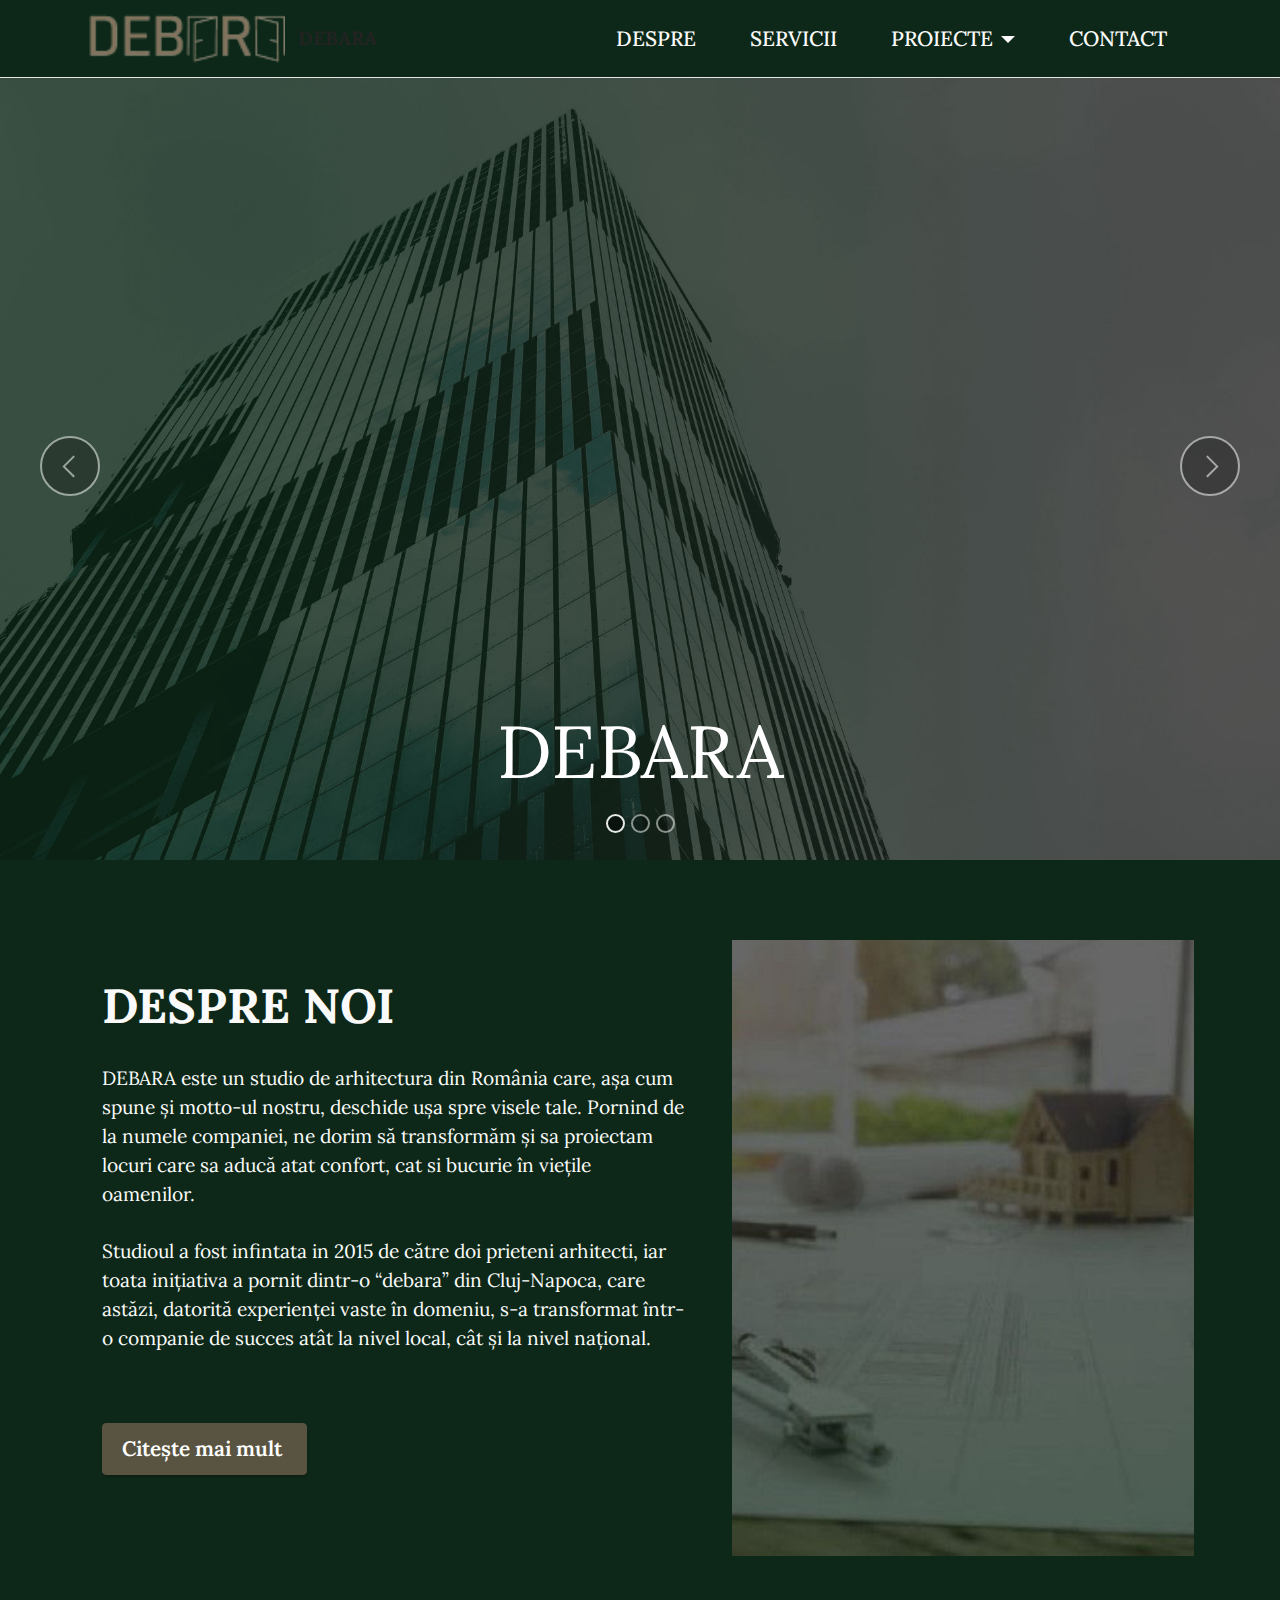
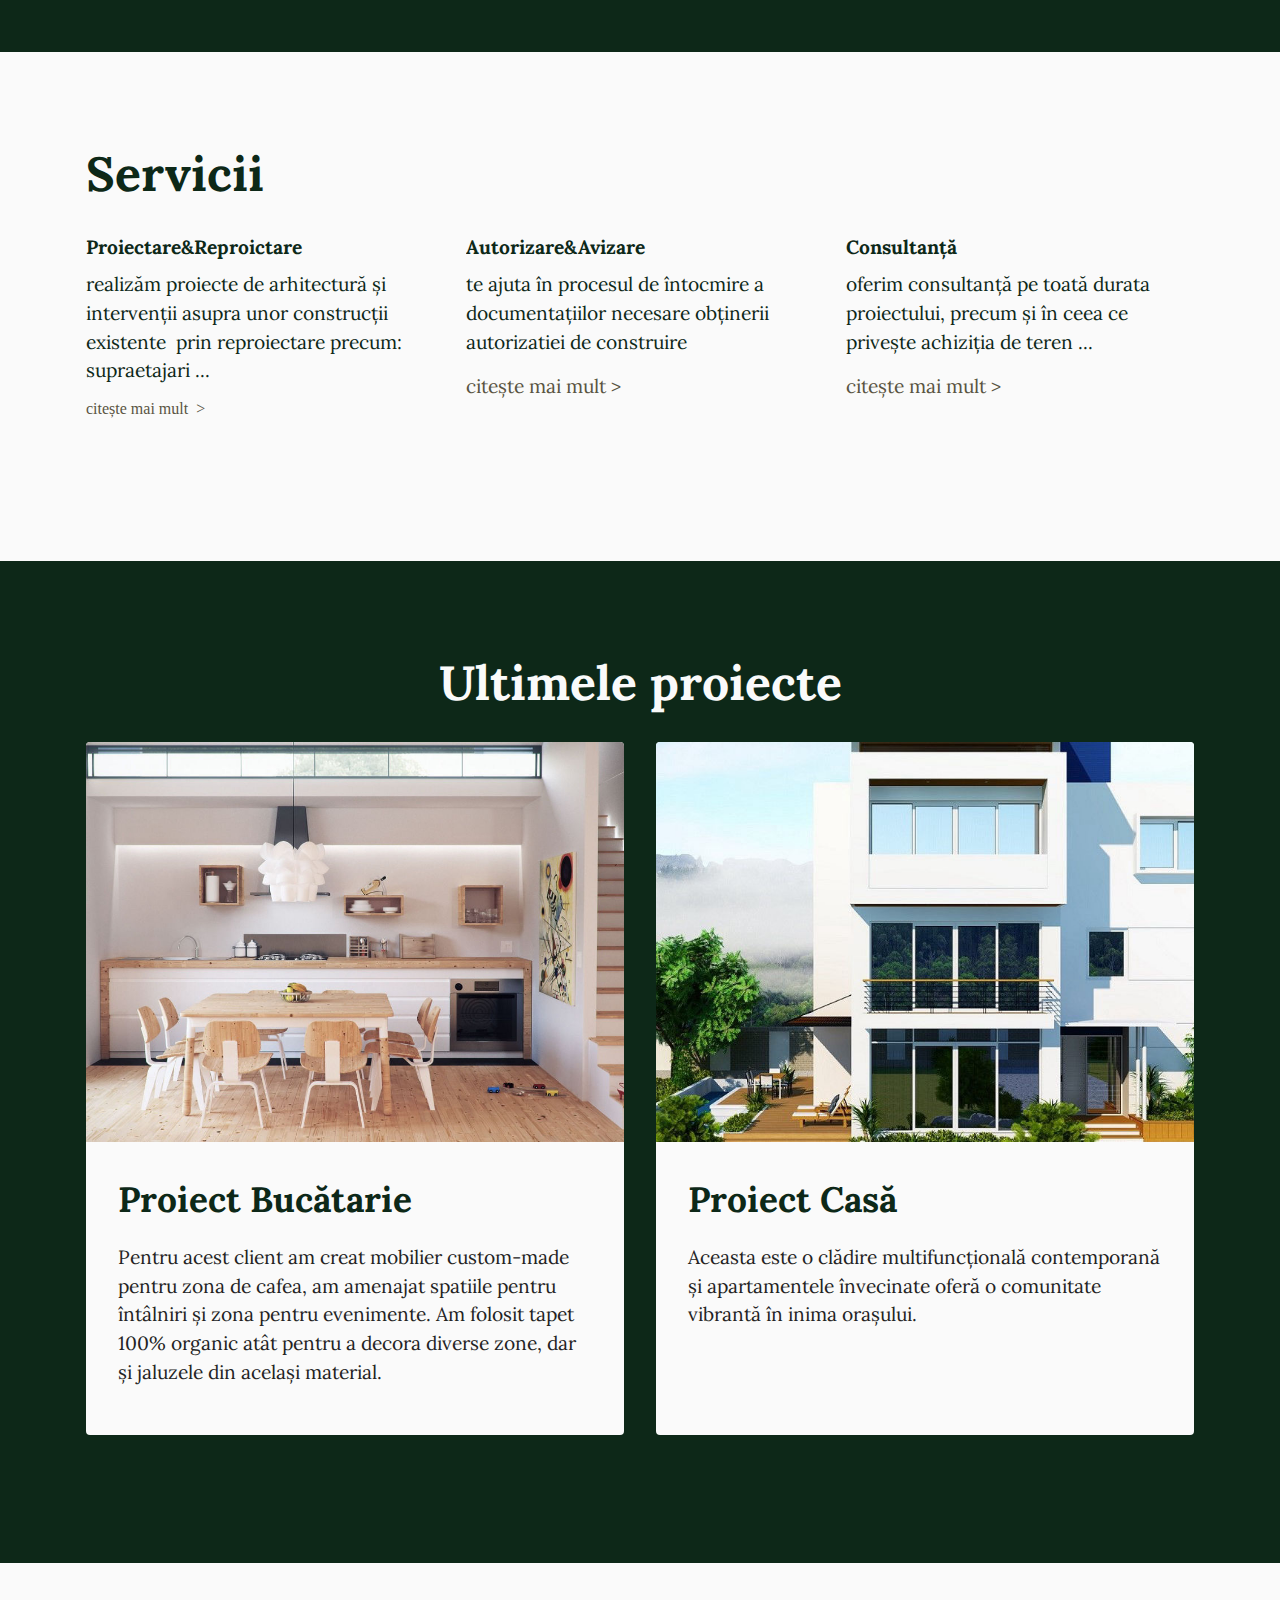
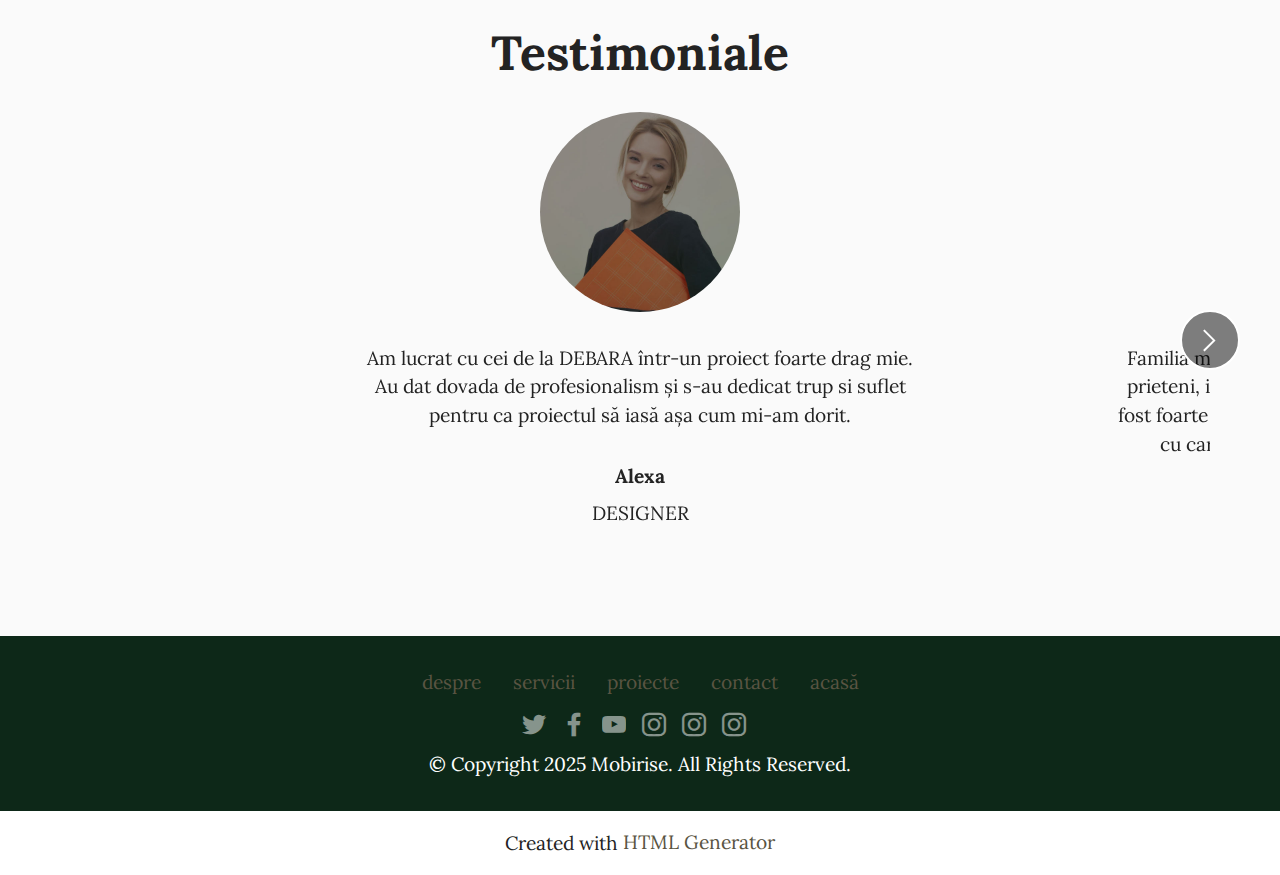
==== index.html @ 0c1c649a "first commit" ====
<!DOCTYPE html>
<html  >
<head>
  <!-- Site made with Mobirise Website Builder v5.7.4, https://mobirise.com -->
  <meta charset="UTF-8">
  <meta http-equiv="X-UA-Compatible" content="IE=edge">
  <meta name="generator" content="Mobirise v5.7.4, mobirise.com">
  <meta name="viewport" content="width=device-width, initial-scale=1, minimum-scale=1">
  <link rel="shortcut icon" href="assets/images/logodebaram-121x37.png" type="image/x-icon">
  <meta name="description" content="">
  
  
  <title>Home</title>
  <link rel="stylesheet" href="assets/web/assets/mobirise-icons2/mobirise2.css">
  <link rel="stylesheet" href="assets/bootstrap/css/bootstrap.min.css">
  <link rel="stylesheet" href="assets/bootstrap/css/bootstrap-grid.min.css">
  <link rel="stylesheet" href="assets/bootstrap/css/bootstrap-reboot.min.css">
  <link rel="stylesheet" href="assets/dropdown/css/style.css">
  <link rel="stylesheet" href="assets/socicon/css/styles.css">
  <link rel="stylesheet" href="assets/theme/css/style.css">
  <link rel="preload" href="https://fonts.googleapis.com/css?family=Lora:400,500,600,700,400i,500i,600i,700i&display=swap" as="style" onload="this.onload=null;this.rel='stylesheet'">
  <noscript><link rel="stylesheet" href="https://fonts.googleapis.com/css?family=Lora:400,500,600,700,400i,500i,600i,700i&display=swap"></noscript>
  <link rel="preload" as="style" href="assets/mobirise/css/mbr-additional.css"><link rel="stylesheet" href="assets/mobirise/css/mbr-additional.css" type="text/css">

  
  
  
</head>
<body>
  
  <section data-bs-version="5.1" class="menu cid-s48OLK6784" once="menu" id="menu1-h">
    
    <nav class="navbar navbar-dropdown navbar-fixed-top navbar-expand-lg">
        <div class="container">
            <div class="navbar-brand">
                <span class="navbar-logo">
                    <a href="index.html">
                        <img src="assets/images/logodebaram-121x37.png" alt="logo maro" style="height: 3.8rem;">
                    </a>
                </span>
                <span class="navbar-caption-wrap"><a class="navbar-caption text-black display-7" href="https://mobiri.se">DEBARA</a></span>
            </div>
            <button class="navbar-toggler" type="button" data-toggle="collapse" data-bs-toggle="collapse" data-target="#navbarSupportedContent" data-bs-target="#navbarSupportedContent" aria-controls="navbarNavAltMarkup" aria-expanded="false" aria-label="Toggle navigation">
                <div class="hamburger">
                    <span></span>
                    <span></span>
                    <span></span>
                    <span></span>
                </div>
            </button>
            <div class="collapse navbar-collapse" id="navbarSupportedContent">
                <ul class="navbar-nav nav-dropdown nav-right" data-app-modern-menu="true"><li class="nav-item"><a class="nav-link link text-white display-4" href="page1.html">DESPRE</a></li>
                    <li class="nav-item"><a class="nav-link link text-white display-4" href="page2.html">SERVICII</a></li><li class="nav-item dropdown"><a class="nav-link link text-white dropdown-toggle display-4" href="page3.html" data-toggle="dropdown-submenu" data-bs-toggle="dropdown" data-bs-auto-close="outside" aria-expanded="false">PROIECTE</a><div class="dropdown-menu" aria-labelledby="dropdown-359"><a class="text-white dropdown-item text-primary display-4" href="page3.html#gallery2-1y">Proiecte Bucătarie&nbsp;</a><a class="text-white dropdown-item text-primary display-4" href="page3.html#gallery2-1z">Proiectare Living</a><a class="text-white dropdown-item text-primary display-4" href="page3.html#gallery2-22">Proiectare Casa</a><a class="text-white dropdown-item text-primary display-4" href="page3.html#gallery2-21">Proiectare Baie</a></div></li><li class="nav-item"><a class="nav-link link text-white display-4" href="page4.html">CONTACT</a></li></ul>
                
                
            </div>
        </div>
    </nav>

</section>

<section data-bs-version="5.1" class="slider1 cid-tst2BlV8Q4" id="slider1-u">
    
    <div class="carousel slide" id="tsyUJth15s" data-interval="5000" data-bs-interval="5000">
        <ol class="carousel-indicators">
            <li data-slide-to="0" data-bs-slide-to="0" class="active" data-target="#tsyUJth15s" data-bs-target="#tsyUJth15s"></li><li data-slide-to="1" data-bs-slide-to="1" class="" data-target="#tsyUJth15s" data-bs-target="#tsyUJth15s"></li><li data-slide-to="2" data-bs-slide-to="2" class="" data-target="#tsyUJth15s" data-bs-target="#tsyUJth15s"></li>
            
            
        </ol>
        <div class="carousel-inner">
            
            <div class="carousel-item slider-image item active">
                <div class="item-wrapper">
                    <img class="d-block w-100" src="assets/images/poza1descarcata-1900x1267.jpg" alt="imagine cladire inalta" data-slide-to="0" data-bs-slide-to="0">
                    
                    <div class="carousel-caption">
                        
                        <h1 class="mbr-section-text mbr-fonts-style display-1">DEBARA</h1>
                    </div>
                </div>
            </div><div class="carousel-item slider-image item">
                <div class="item-wrapper">
                    <img class="d-block w-100" src="assets/images/poza2descarcata-1500x1000.jpg" alt="imagine cu partea de sus dintr-o cladire" data-slide-to="1" data-bs-slide-to="1">
                    
                    <div class="carousel-caption">
                        
                        <p class="mbr-section-text mbr-fonts-style display-7">creativitate</p>
                    </div>
                </div>
            </div>
            <div class="carousel-item slider-image item">
                <div class="item-wrapper">
                    <img class="d-block w-100" src="assets/images/carusel5-1900x1122.jpg" alt="persoana care lucreaza pe tableta cu pe o masa unde este si un calculator si un laptop" data-slide-to="2" data-bs-slide-to="2">
                    
                    <div class="carousel-caption">
                        
                        <p class="mbr-section-text mbr-fonts-style display-7">dedicare</p>
                    </div>
                </div>
            </div>
        </div>
        <a class="carousel-control carousel-control-prev" role="button" data-slide="prev" data-bs-slide="prev" href="#tsyUJth15s">
            <span class="mobi-mbri mobi-mbri-arrow-prev" aria-hidden="true"></span>
            <span class="sr-only visually-hidden">Previous</span>
        </a>
        <a class="carousel-control carousel-control-next" role="button" data-slide="next" data-bs-slide="next" href="#tsyUJth15s">
            <span class="mobi-mbri mobi-mbri-arrow-next" aria-hidden="true"></span>
            <span class="sr-only visually-hidden">Next</span>
        </a>
    </div>
</section>

<section data-bs-version="5.1" class="features11 cid-tst6FMh2PU" id="features12-v">

    

    
    
    <div class="container">
        <div class="m-0 row align-items-center">
            <div class="col-12 col-lg">
                <div class="card-wrapper">
                    <div class="card-box">
                        <h2 class="card-title mbr-fonts-style mb-4 display-2"><strong>DESPRE NOI</strong></h2>
                        <p class="mbr-text mbr-fonts-style mb-4 display-7">
                            DEBARA este un studio de arhitectura din România care, așa cum spune și motto-ul nostru, deschide ușa spre visele tale. Pornind de la numele companiei, ne dorim să transformăm și sa proiectam locuri care sa aducă atat confort, cat si bucurie în viețile oamenilor.<br><br>Studioul a fost infintata in 2015 de către doi prieteni arhitecti, iar toata inițiativa a pornit dintr-o “debara” din Cluj-Napoca, care astăzi, datorită experienței vaste în domeniu, s-a transformat într-o companie de succes atât la nivel local, cât și la nivel național.<br></p>
                        <div class="mbr-text mbr-fonts-style counter-container display-7">
                            <div><br></div>
                        </div>
                        <div class="mbr-section-btn mb-4"><a class="btn btn-primary display-4" href="page1.html">Citește mai mult&nbsp;</a></div>
                    </div>
                </div>
            </div>
            <div class="p-0 col-12 col-lg-5 md-pb">
                <div class="image-wrapper">
                    <img src="assets/images/foto1-349x466.jpg" alt="poza cuprinde spațiul de lucru al unui arhitect fiind prezente                 planșe de lucru atât desfacute ce umplu poza, cât si mavheta unei case, un compas și ustensile de desenat">
                </div>
            </div>
        </div>
    </div>
</section>

<section data-bs-version="5.1" class="features17 cid-tstbGt0lHr" id="features18-12">

    

    
    
    <div class="container">
        <div class="mbr-section-head">
            <div class="col-12">
                <h2 class="mbr-section-title mbr-fonts-style align-center mb-0 display-2"><strong>Servicii</strong></h2>
                
            </div>
        </div>
        <div class="row mt-4">
            <div class="col-12 col-md-6 col-lg-4">
                <div class="card-wrapper mb-4">
                    <div class="card-box align-left">
                        <h3 class="card-title mbr-fonts-style align-left display-7">
                            <strong>Proiectare&amp;Reproictare</strong>
                        </h3>
                        <p class="mbr-text mbr-fonts-style mb-3 display-7">
                            realizăm proiecte de arhitectură și intervenții asupra unor construcții existente&nbsp; prin reproiectare precum: supraetajari ...<br></p><div class="link-wrap">
                                <p class="link mbr-fonts-style align-left display-7"><p><a href="page2.html" class="text-primary"></a><a href="page2.html" class="text-primary">citește mai mult&nbsp;&nbsp;&gt;</a>
                                </p></p>
                            </div>
                    </div>
                </div>
            </div>
            <div class="col-12 col-md-6 col-lg-4">
                <div class="card-wrapper mb-4">
                    <div class="card-box align-left">
                        <h3 class="card-title mbr-fonts-style align-left display-7">
                            <strong>Autorizare&amp;Avizare</strong>
                        </h3>
                        <p class="mbr-text mbr-fonts-style mb-3 display-7">
                            te ajuta în procesul de întocmire a documentațiilor necesare obținerii autorizatiei de construire
                            </p><div class="link-wrap">
                                <p class="link mbr-fonts-style align-left display-7"><a href="page2.html" class="text-primary">citește mai mult  &gt;</a></p>
                            </div>
                    </div>
                </div>
            </div>
            <div class="col-12 col-md-6 col-lg-4">
                <div class="card-wrapper mb-4">
                    <div class="card-box align-left">
                        <h3 class="card-title mbr-fonts-style align-left display-7">
                            <strong>Consultanță</strong></h3>
                        <p class="mbr-text mbr-fonts-style mb-3 display-7">
                            oferim consultanță pe toată durata proiectului, precum și în ceea ce privește achiziția de teren ...</p><div class="link-wrap">
                                <p class="link mbr-fonts-style align-left display-7"><a href="page2.html" class="text-primary">citește mai mult  &gt;</a></p>
                            </div>
                    </div>
                </div>
            </div>
            
        </div>
    </div>
</section>

<section data-bs-version="5.1" class="content1 cid-tsthWBVLky" id="content1-17">
    
    
    <div class="container">
        <div class="mbr-section-head">
            <h2 class="mbr-section-title mbr-fonts-style align-center mb-0 display-2"><strong>Ultimele proiecte</strong></h2>
            
        </div>
        <div class="row mt-4">
            <div class="item features-image сol-12 col-md-6 col-lg-6 active">
                <div class="item-wrapper">
                    <div class="item-img">
                        <img src="assets/images/proiect2-1256x707.jpg" alt="bucatarie moderna" title="" data-slide-to="0" data-bs-slide-to="0">
                    </div>
                    <div class="item-content">
                        <p class="item-title mbr-fonts-style display-5"><strong>Proiect Bucătarie</strong></p>
                        
                        <p class="mbr-text mbr-fonts-style mt-3 display-7">Pentru acest client am creat mobilier custom-made pentru zona de cafea, am amenajat spatiile pentru întâlniri și zona pentru evenimente. Am folosit tapet 100% organic atât pentru a decora diverse zone, dar și jaluzele din același material.<br></p>
                    </div>
                    
                </div>
            </div><div class="item features-image сol-12 col-md-6 col-lg-6">
                <div class="item-wrapper">
                    <div class="item-img">
                        <img src="assets/images/proiect3-960x539.jpg" alt="proiect mansarda spatioasa" title="" data-slide-to="1" data-bs-slide-to="1">
                    </div>
                    <div class="item-content">
                        <p class="item-title mbr-fonts-style display-5"><strong>Proiect Casă</strong></p>
                        
                        <p class="mbr-text mbr-fonts-style mt-3 display-7">Aceasta este o clădire multifuncțională contemporană și apartamentele învecinate oferă o comunitate vibrantă în inima orașului.<br></p>
                    </div>
                    
                </div>
            </div>
            


        </div>
    </div>
</section>

<section data-bs-version="5.1" class="people5 mbr-embla cid-tstnCv6sHT" id="people5-1d">

    

    
    

    <div class="position-relative text-center">
        <h2 class="mb-4 mbr-fonts-style display-2"><strong>Testimoniale</strong></h2>

        <div class="embla" data-skip-snaps="true" data-align="center" data-auto-play-interval="4" data-draggable="true">
            <div class="embla__viewport container">
                <div class="embla__container">
                    
                    
                    <div class="embla__slide slider-image item active" style="margin-left: 6rem; margin-right: 6rem;">
                        <div class="user">
                            <div class="user_image">
                                <div class="item-wrapper position-relative">
                                    <img src="assets/images/who4-600x800.jpg" alt="femeie blonda intr-o bluza neagra care tine un dosar in mana" data-slide-to="1" data-bs-slide-to="1">
                                </div>
                            </div>
                            <div class="user_text mb-4">
                                <p class="mbr-fonts-style display-7">Am lucrat cu cei de la DEBARA într-un proiect foarte drag mie.<br>Au dat dovada de profesionalism și s-au dedicat trup si suflet pentru ca proiectul să iasă așa cum mi-am dorit.</p>
                            </div>
                            <div class="user_name mbr-fonts-style mb-2 display-7">
                                <strong>Alexa</strong>
                            </div>
                            <div class="user_desk mbr-fonts-style display-7">
                                DESIGNER
                            </div>
                        </div>
                    </div><div class="embla__slide slider-image item" style="margin-left: 6rem; margin-right: 6rem;">
                        <div class="user">
                            <div class="user_image">
                                <div class="item-wrapper position-relative">
                                    <img src="assets/images/who2-600x800.jpg" alt="femeie satena cu camasa mov si dosar in mana" data-slide-to="2" data-bs-slide-to="2">
                                </div>
                            </div>
                            <div class="user_text mb-4">
                                <p class="mbr-fonts-style display-7">Familia mea a apelat la cei de la DEBARA la recomandarea unor prieteni, iar acum noi dorim să-i recomandam mai departe. Am fost foarte mulțumiți de serviciile oferite și de soluțiile ingenioase cu care au venit ca raspuns pentru necesitatile noastre.</p>
                            </div>
                            <div class="user_name mbr-fonts-style mb-2 display-7">
                                <strong>Linda</strong>
                            </div>
                            <div class="user_desk mbr-fonts-style display-7">
                                DEVELOPER
                            </div>
                        </div>
                    </div><div class="embla__slide slider-image item" style="margin-left: 6rem; margin-right: 6rem;">
                        <div class="user">
                            <div class="user_image">
                                <div class="item-wrapper position-relative">
                                    <img src="assets/images/who3-600x800.jpg" alt="barbat cu par cret si geaca maro" data-slide-to="1" data-bs-slide-to="1">
                                </div>
                            </div>
                            <div class="user_text mb-4">
                                <p class="mbr-fonts-style display-7">Mi-am pus toată încrederea în cei de la DEBARA pentru amenajarea interioară a atelierului meu, iar la final am rămas surprins de ceea ce au reusit să realizeze.<br></p>
                            </div>
                            <div class="user_name mbr-fonts-style mb-2 display-7">
                                <strong>Herbert</strong>
                            </div>
                            <div class="user_desk mbr-fonts-style display-7">
                                ARTIST</div>
                        </div>
                    </div>
                </div>
            </div>
            <button class="embla__button embla__button--prev">
                <span class="mobi-mbri mobi-mbri-arrow-prev mbr-iconfont" aria-hidden="true"></span>
                <span class="sr-only visually-hidden visually-hidden">Previous</span>
            </button>
            <button class="embla__button embla__button--next">
                <span class="mobi-mbri mobi-mbri-arrow-next mbr-iconfont" aria-hidden="true"></span>
                <span class="sr-only visually-hidden visually-hidden">Next</span>
            </button>
        </div>
    </div>
</section>

<section data-bs-version="5.1" class="footer3 cid-tstk7pC85C" once="footers" id="footer3-18">

    

    

    <div class="container">
        <div class="media-container-row align-center mbr-white">
            <div class="row row-links">
                <ul class="foot-menu">
                    
                    
                    
                    
                    
                <li class="foot-menu-item mbr-fonts-style display-7"><a href="page1.html" class="text-primary">despre</a></li><li class="foot-menu-item mbr-fonts-style display-7"><a href="page2.html" class="text-primary">servicii</a></li><li class="foot-menu-item mbr-fonts-style display-7"><a href="page3.html" class="text-primary">proiecte</a></li><li class="foot-menu-item mbr-fonts-style display-7"><a href="page4.html" class="text-primary">contact</a></li><li class="foot-menu-item mbr-fonts-style display-7"><a href="index.html" class="text-primary">acasă</a></li></ul>
            </div>
            <div class="row social-row">
                <div class="social-list align-right pb-2">
                    
                    
                    
                    
                    
                    
                <div class="soc-item">
                        <a href="https://twitter.com/mobirise" target="_blank">
                            <span class="socicon-twitter socicon mbr-iconfont mbr-iconfont-social"></span>
                        </a>
                    </div><div class="soc-item">
                        <a href="https://www.facebook.com/pages/Mobirise/1616226671953247" target="_blank">
                            <span class="socicon-facebook socicon mbr-iconfont mbr-iconfont-social"></span>
                        </a>
                    </div><div class="soc-item">
                        <a href="https://www.youtube.com/c/mobirise" target="_blank">
                            <span class="socicon-youtube socicon mbr-iconfont mbr-iconfont-social"></span>
                        </a>
                    </div><div class="soc-item">
                        <a href="https://instagram.com" target="_blank">
                            <span class="mbr-iconfont mbr-iconfont-social socicon-instagram socicon"></span>
                        </a>
                    </div><div class="soc-item">
                        <a href="https://instagram.com" target="_blank">
                            <span class="mbr-iconfont mbr-iconfont-social socicon-instagram socicon"></span>
                        </a>
                    </div><div class="soc-item">
                        <a href="https://instagram.com" target="_blank">
                            <span class="mbr-iconfont mbr-iconfont-social socicon-instagram socicon"></span>
                        </a>
                    </div></div>
            </div>
            <div class="row row-copirayt">
                <p class="mbr-text mb-0 mbr-fonts-style mbr-white align-center display-7">
                    © Copyright 2025 Mobirise. All Rights Reserved.
                </p>
            </div>
        </div>
    </div>
</section><section class="display-7" style="padding: 0;align-items: center;justify-content: center;flex-wrap: wrap;    align-content: center;display: flex;position: relative;height: 4rem;"><a href="https://mobiri.se/2930184" style="flex: 1 1;height: 4rem;position: absolute;width: 100%;z-index: 1;"><img alt="" style="height: 4rem;" src="[data-uri]"></a><p style="margin: 0;text-align: center;" class="display-7">Created with &#8204;</p><a style="z-index:1" href="https://mobirise.com/html-builder.html">HTML Generator</a></section><script src="assets/bootstrap/js/bootstrap.bundle.min.js"></script>  <script src="assets/smoothscroll/smooth-scroll.js"></script>  <script src="assets/ytplayer/index.js"></script>  <script src="assets/dropdown/js/navbar-dropdown.js"></script>  <script src="assets/embla/embla.min.js"></script>  <script src="assets/embla/script.js"></script>  <script src="assets/theme/js/script.js"></script>  
  
  
</body>
</html>
---- assets/web/assets/mobirise-icons2/mobirise2.css ----
@font-face {
  font-family: 'Moririse2';
  font-display: swap;
  src:  url('mobirise2.eot?f2bix4');
  src:  url('mobirise2.eot?f2bix4#iefix') format('embedded-opentype'),
    url('mobirise2.ttf?f2bix4') format('truetype'),
    url('mobirise2.woff?f2bix4') format('woff'),
    url('mobirise2.svg?f2bix4#mobirise2') format('svg');
  font-weight: normal;
  font-style: normal;
}

[class^="mobi-"], [class*=" mobi-"] {
  /* use !important to prevent issues with browser extensions that change fonts */
  font-family: 'Moririse2' !important;
  speak: none;
  font-style: normal;
  font-weight: normal;
  font-variant: normal;
  text-transform: none;
  line-height: 1;

  /* Better Font Rendering =========== */
  -webkit-font-smoothing: antialiased;
  -moz-osx-font-smoothing: grayscale;
}

.mobi-mbri-add-submenu:before {
  content: "\e900";
}
.mobi-mbri-alert:before {
  content: "\e901";
}
.mobi-mbri-align-center:before {
  content: "\e902";
}
.mobi-mbri-align-justify:before {
  content: "\e903";
}
.mobi-mbri-align-left:before {
  content: "\e904";
}
.mobi-mbri-align-right:before {
  content: "\e905";
}
.mobi-mbri-android:before {
  content: "\e906";
}
.mobi-mbri-apple:before {
  content: "\e907";
}
.mobi-mbri-arrow-down:before {
  content: "\e908";
}
.mobi-mbri-arrow-next:before {
  content: "\e909";
}
.mobi-mbri-arrow-prev:before {
  content: "\e90a";
}
.mobi-mbri-arrow-up:before {
  content: "\e90b";
}
.mobi-mbri-bold:before {
  content: "\e90c";
}
.mobi-mbri-bookmark:before {
  content: "\e90d";
}
.mobi-mbri-bootstrap:before {
  content: "\e90e";
}
.mobi-mbri-briefcase:before {
  content: "\e90f";
}
.mobi-mbri-browse:before {
  content: "\e910";
}
.mobi-mbri-bulleted-list:before {
  content: "\e911";
}
.mobi-mbri-calendar:before {
  content: "\e912";
}
.mobi-mbri-camera:before {
  content: "\e913";
}
.mobi-mbri-cart-add:before {
  content: "\e914";
}
.mobi-mbri-cart-full:before {
  content: "\e915";
}
.mobi-mbri-cash:before {
  content: "\e916";
}
.mobi-mbri-change-style:before {
  content: "\e917";
}
.mobi-mbri-chat:before {
  content: "\e918";
}
.mobi-mbri-clock:before {
  content: "\e919";
}
.mobi-mbri-close:before {
  content: "\e91a";
}
.mobi-mbri-cloud:before {
  content: "\e91b";
}
.mobi-mbri-code:before {
  content: "\e91c";
}
.mobi-mbri-contact-form:before {
  content: "\e91d";
}
.mobi-mbri-credit-card:before {
  content: "\e91e";
}
.mobi-mbri-cursor-click:before {
  content: "\e91f";
}
.mobi-mbri-cust-feedback:before {
  content: "\e920";
}
.mobi-mbri-database:before {
  content: "\e921";
}
.mobi-mbri-delivery:before {
  content: "\e922";
}
.mobi-mbri-desktop:before {
  content: "\e923";
}
.mobi-mbri-devices:before {
  content: "\e924";
}
.mobi-mbri-down:before {
  content: "\e925";
}
.mobi-mbri-download-2:before {
  content: "\e926";
}
.mobi-mbri-download:before {
  content: "\e927";
}
.mobi-mbri-drag-n-drop-2:before {
  content: "\e928";
}
.mobi-mbri-drag-n-drop:before {
  content: "\e929";
}
.mobi-mbri-edit-2:before {
  content: "\e92a";
}
.mobi-mbri-edit:before {
  content: "\e92b";
}
.mobi-mbri-error:before {
  content: "\e92c";
}
.mobi-mbri-extension:before {
  content: "\e92d";
}
.mobi-mbri-features:before {
  content: "\e92e";
}
.mobi-mbri-file:before {
  content: "\e92f";
}
.mobi-mbri-flag:before {
  content: "\e930";
}
.mobi-mbri-folder:before {
  content: "\e931";
}
.mobi-mbri-gift:before {
  content: "\e932";
}
.mobi-mbri-github:before {
  content: "\e933";
}
.mobi-mbri-globe-2:before {
  content: "\e934";
}
.mobi-mbri-globe:before {
  content: "\e935";
}
.mobi-mbri-growing-chart:before {
  content: "\e936";
}
.mobi-mbri-hearth:before {
  content: "\e937";
}
.mobi-mbri-help:before {
  content: "\e938";
}
.mobi-mbri-home:before {
  content: "\e939";
}
.mobi-mbri-hot-cup:before {
  content: "\e93a";
}
.mobi-mbri-idea:before {
  content: "\e93b";
}
.mobi-mbri-image-gallery:before {
  content: "\e93c";
}
.mobi-mbri-image-slider:before {
  content: "\e93d";
}
.mobi-mbri-info:before {
  content: "\e93e";
}
.mobi-mbri-italic:before {
  content: "\e93f";
}
.mobi-mbri-key:before {
  content: "\e940";
}
.mobi-mbri-laptop:before {
  content: "\e941";
}
.mobi-mbri-layers:before {
  content: "\e942";
}
.mobi-mbri-left-right:before {
  content: "\e943";
}
.mobi-mbri-left:before {
  content: "\e944";
}
.mobi-mbri-letter:before {
  content: "\e945";
}
.mobi-mbri-like:before {
  content: "\e946";
}
.mobi-mbri-link:before {
  content: "\e947";
}
.mobi-mbri-lock:before {
  content: "\e948";
}
.mobi-mbri-login:before {
  content: "\e949";
}
.mobi-mbri-logout:before {
  content: "\e94a";
}
.mobi-mbri-magic-stick:before {
  content: "\e94b";
}
.mobi-mbri-map-pin:before {
  content: "\e94c";
}
.mobi-mbri-menu:before {
  content: "\e94d";
}
.mobi-mbri-mobile-2:before {
  content: "\e94e";
}
.mobi-mbri-mobile-horizontal:before {
  content: "\e94f";
}
.mobi-mbri-mobile:before {
  content: "\e950";
}
.mobi-mbri-mobirise:before {
  content: "\e951";
}
.mobi-mbri-more-horizontal:before {
  content: "\e952";
}
.mobi-mbri-more-vertical:before {
  content: "\e953";
}
.mobi-mbri-music:before {
  content: "\e954";
}
.mobi-mbri-new-file:before {
  content: "\e955";
}
.mobi-mbri-numbered-list:before {
  content: "\e956";
}
.mobi-mbri-opened-folder:before {
  content: "\e957";
}
.mobi-mbri-pages:before {
  content: "\e958";
}
.mobi-mbri-paper-plane:before {
  content: "\e959";
}
.mobi-mbri-paperclip:before {
  content: "\e95a";
}
.mobi-mbri-phone:before {
  content: "\e95b";
}
.mobi-mbri-photo:before {
  content: "\e95c";
}
.mobi-mbri-photos:before {
  content: "\e95d";
}
.mobi-mbri-pin:before {
  content: "\e95e";
}
.mobi-mbri-play:before {
  content: "\e95f";
}
.mobi-mbri-plus:before {
  content: "\e960";
}
.mobi-mbri-preview:before {
  content: "\e961";
}
.mobi-mbri-print:before {
  content: "\e962";
}
.mobi-mbri-protect:before {
  content: "\e963";
}
.mobi-mbri-question:before {
  content: "\e964";
}
.mobi-mbri-quote-left:before {
  content: "\e965";
}
.mobi-mbri-quote-right:before {
  content: "\e966";
}
.mobi-mbri-redo:before {
  content: "\e967";
}
.mobi-mbri-refresh:before {
  content: "\e968";
}
.mobi-mbri-responsive-2:before {
  content: "\e969";
}
.mobi-mbri-responsive:before {
  content: "\e96a";
}
.mobi-mbri-right:before {
  content: "\e96b";
}
.mobi-mbri-rocket:before {
  content: "\e96c";
}
.mobi-mbri-sad-face:before {
  content: "\e96d";
}
.mobi-mbri-sale:before {
  content: "\e96e";
}
.mobi-mbri-save:before {
  content: "\e96f";
}
.mobi-mbri-search:before {
  content: "\e970";
}
.mobi-mbri-setting-2:before {
  content: "\e971";
}
.mobi-mbri-setting-3:before {
  content: "\e972";
}
.mobi-mbri-setting:before {
  content: "\e973";
}
.mobi-mbri-share:before {
  content: "\e974";
}
.mobi-mbri-shopping-bag:before {
  content: "\e975";
}
.mobi-mbri-shopping-basket:before {
  content: "\e976";
}
.mobi-mbri-shopping-cart:before {
  content: "\e977";
}
.mobi-mbri-sites:before {
  content: "\e978";
}
.mobi-mbri-smile-face:before {
  content: "\e979";
}
.mobi-mbri-speed:before {
  content: "\e97a";
}
.mobi-mbri-star:before {
  content: "\e97b";
}
.mobi-mbri-success:before {
  content: "\e97c";
}
.mobi-mbri-sun:before {
  content: "\e97d";
}
.mobi-mbri-sun2:before {
  content: "\e97e";
}
.mobi-mbri-tablet-vertical:before {
  content: "\e97f";
}
.mobi-mbri-tablet:before {
  content: "\e980";
}
.mobi-mbri-target:before {
  content: "\e981";
}
.mobi-mbri-timer:before {
  content: "\e982";
}
.mobi-mbri-to-ftp:before {
  content: "\e983";
}
.mobi-mbri-to-local-drive:before {
  content: "\e984";
}
.mobi-mbri-touch-swipe:before {
  content: "\e985";
}
.mobi-mbri-touch:before {
  content: "\e986";
}
.mobi-mbri-trash:before {
  content: "\e987";
}
.mobi-mbri-underline:before {
  content: "\e988";
}
.mobi-mbri-undo:before {
  content: "\e989";
}
.mobi-mbri-unlink:before {
  content: "\e98a";
}
.mobi-mbri-unlock:before {
  content: "\e98b";
}
.mobi-mbri-up-down:before {
  content: "\e98c";
}
.mobi-mbri-up:before {
  content: "\e98d";
}
.mobi-mbri-update:before {
  content: "\e98e";
}
.mobi-mbri-upload-2:before {
  content: "\e98f";
}
.mobi-mbri-upload:before {
  content: "\e990";
}
.mobi-mbri-user-2:before {
  content: "\e991";
}
.mobi-mbri-user:before {
  content: "\e992";
}
.mobi-mbri-users:before {
  content: "\e993";
}
.mobi-mbri-video-play:before {
  content: "\e994";
}
.mobi-mbri-video:before {
  content: "\e995";
}
.mobi-mbri-watch:before {
  content: "\e996";
}
.mobi-mbri-website-theme-2:before {
  content: "\e997";
}
.mobi-mbri-website-theme:before {
  content: "\e998";
}
.mobi-mbri-wifi:before {
  content: "\e999";
}
.mobi-mbri-windows:before {
  content: "\e99a";
}
.mobi-mbri-zoom-in:before {
  content: "\e99b";
}
.mobi-mbri-zoom-out:before {
  content: "\e99c";
}
---- assets/dropdown/css/style.css ----
.navbar-dropdown {
  left: 0;
  padding: 0;
  position: absolute;
  right: 0;
  top: 0;
  transition: all 0.45s ease;
  z-index: 1030;
  background: #282828; }
  .navbar-dropdown .navbar-logo {
    margin-right: 0.8rem;
    transition: margin 0.3s ease-in-out;
    vertical-align: middle; }
    .navbar-dropdown .navbar-logo img {
      height: 3.125rem;
      transition: all 0.3s ease-in-out; }
    .navbar-dropdown .navbar-logo.mbr-iconfont {
      font-size: 3.125rem;
      line-height: 3.125rem; }
  .navbar-dropdown .navbar-caption {
    font-weight: 700;
    white-space: normal;
    vertical-align: -4px;
    line-height: 3.125rem !important; }
    .navbar-dropdown .navbar-caption, .navbar-dropdown .navbar-caption:hover {
      color: inherit;
      text-decoration: none; }
  .navbar-dropdown .mbr-iconfont + .navbar-caption {
    vertical-align: -1px; }
  .navbar-dropdown.navbar-fixed-top {
    position: fixed; }
  .navbar-dropdown .navbar-brand span {
    vertical-align: -4px; }
  .navbar-dropdown.bg-color.transparent {
    background: none; }
  .navbar-dropdown.navbar-short .navbar-brand {
    padding: 0.625rem 0; }
    .navbar-dropdown.navbar-short .navbar-brand span {
      vertical-align: -1px; }
  .navbar-dropdown.navbar-short .navbar-caption {
    line-height: 2.375rem !important;
    vertical-align: -2px; }
  .navbar-dropdown.navbar-short .navbar-logo {
    margin-right: 0.5rem; }
    .navbar-dropdown.navbar-short .navbar-logo img {
      height: 2.375rem; }
    .navbar-dropdown.navbar-short .navbar-logo.mbr-iconfont {
      font-size: 2.375rem;
      line-height: 2.375rem; }
  .navbar-dropdown.navbar-short .mbr-table-cell {
    height: 3.625rem; }
  .navbar-dropdown .navbar-close {
    left: 0.6875rem;
    position: fixed;
    top: 0.75rem;
    z-index: 1000; }
  .navbar-dropdown .hamburger-icon {
    content: "";
    display: inline-block;
    vertical-align: middle;
    width: 16px;
    -webkit-box-shadow: 0 -6px 0 1px #282828,0 0 0 1px #282828,0 6px 0 1px #282828;
    -moz-box-shadow: 0 -6px 0 1px #282828,0 0 0 1px #282828,0 6px 0 1px #282828;
    box-shadow: 0 -6px 0 1px #282828,0 0 0 1px #282828,0 6px 0 1px #282828; }

.dropdown-menu .dropdown-toggle[data-toggle="dropdown-submenu"]::after {
  border-bottom: 0.35em solid transparent;
  border-left: 0.35em solid;
  border-right: 0;
  border-top: 0.35em solid transparent;
  margin-left: 0.3rem; }

.dropdown-menu .dropdown-item:focus {
  outline: 0; }

.nav-dropdown {
  font-size: 0.75rem;
  font-weight: 500;
  height: auto !important; }
  .nav-dropdown .nav-btn {
    padding-left: 1rem; }
  .nav-dropdown .link {
    margin: .667em 1.667em;
    font-weight: 500;
    padding: 0;
    transition: color .2s ease-in-out; }
    .nav-dropdown .link.dropdown-toggle {
      margin-right: 2.583em; }
      .nav-dropdown .link.dropdown-toggle::after {
        margin-left: .25rem;
        border-top: 0.35em solid;
        border-right: 0.35em solid transparent;
        border-left: 0.35em solid transparent;
        border-bottom: 0; }
      .nav-dropdown .link.dropdown-toggle[aria-expanded="true"] {
        margin: 0;
        padding: 0.667em 3.263em  0.667em 1.667em; }
  .nav-dropdown .link::after,
  .nav-dropdown .dropdown-item::after {
    color: inherit; }
  .nav-dropdown .btn {
    font-size: 0.75rem;
    font-weight: 700;
    letter-spacing: 0;
    margin-bottom: 0;
    padding-left: 1.25rem;
    padding-right: 1.25rem; }
  .nav-dropdown .dropdown-menu {
    border-radius: 0;
    border: 0;
    left: 0;
    margin: 0;
    padding-bottom: 1.25rem;
    padding-top: 1.25rem;
    position: relative; }
  .nav-dropdown .dropdown-submenu {
    margin-left: 0.125rem;
    top: 0; }
  .nav-dropdown .dropdown-item {
    font-weight: 500;
    line-height: 2;
    padding: 0.3846em 4.615em 0.3846em 1.5385em;
    position: relative;
    transition: color .2s ease-in-out, background-color .2s ease-in-out; }
    .nav-dropdown .dropdown-item::after {
      margin-top: -0.3077em;
      position: absolute;
      right: 1.1538em;
      top: 50%; }
    .nav-dropdown .dropdown-item:focus, .nav-dropdown .dropdown-item:hover {
      background: none; }

@media (max-width: 767px) {
  .nav-dropdown.navbar-toggleable-sm {
    bottom: 0;
    display: none;
    left: 0;
    overflow-x: hidden;
    position: fixed;
    top: 0;
    transform: translateX(-100%);
    -ms-transform: translateX(-100%);
    -webkit-transform: translateX(-100%);
    width: 18.75rem;
    z-index: 999; } }
.nav-dropdown.navbar-toggleable-xl {
  bottom: 0;
  display: none;
  left: 0;
  overflow-x: hidden;
  position: fixed;
  top: 0;
  transform: translateX(-100%);
  -ms-transform: translateX(-100%);
  -webkit-transform: translateX(-100%);
  width: 18.75rem;
  z-index: 999; }

.nav-dropdown-sm {
  display: block !important;
  overflow-x: hidden;
  overflow: auto;
  padding-top: 3.875rem; }
  .nav-dropdown-sm::after {
    content: "";
    display: block;
    height: 3rem;
    width: 100%; }
  .nav-dropdown-sm.collapse.in ~ .navbar-close {
    display: block !important; }
  .nav-dropdown-sm.collapsing, .nav-dropdown-sm.collapse.in {
    transform: translateX(0);
    -ms-transform: translateX(0);
    -webkit-transform: translateX(0);
    transition: all 0.25s ease-out;
    -webkit-transition: all 0.25s ease-out;
    background: #282828; }
  .nav-dropdown-sm.collapsing[aria-expanded="false"] {
    transform: translateX(-100%);
    -ms-transform: translateX(-100%);
    -webkit-transform: translateX(-100%); }
  .nav-dropdown-sm .nav-item {
    display: block;
    margin-left: 0 !important;
    padding-left: 0; }
  .nav-dropdown-sm .link,
  .nav-dropdown-sm .dropdown-item {
    border-top: 1px dotted rgba(255, 255, 255, 0.1);
    font-size: 0.8125rem;
    line-height: 1.6;
    margin: 0 !important;
    padding: 0.875rem 2.4rem 0.875rem 1.5625rem !important;
    position: relative;
    white-space: normal; }
    .nav-dropdown-sm .link:focus, .nav-dropdown-sm .link:hover,
    .nav-dropdown-sm .dropdown-item:focus,
    .nav-dropdown-sm .dropdown-item:hover {
      background: rgba(0, 0, 0, 0.2) !important;
      color: #c0a375; }
  .nav-dropdown-sm .nav-btn {
    position: relative;
    padding: 1.5625rem 1.5625rem 0 1.5625rem; }
    .nav-dropdown-sm .nav-btn::before {
      border-top: 1px dotted rgba(255, 255, 255, 0.1);
      content: "";
      left: 0;
      position: absolute;
      top: 0;
      width: 100%; }
    .nav-dropdown-sm .nav-btn + .nav-btn {
      padding-top: 0.625rem; }
      .nav-dropdown-sm .nav-btn + .nav-btn::before {
        display: none; }
  .nav-dropdown-sm .btn {
    padding: 0.625rem 0; }
  .nav-dropdown-sm .dropdown-toggle[data-toggle="dropdown-submenu"]::after {
    margin-left: .25rem;
    border-top: 0.35em solid;
    border-right: 0.35em solid transparent;
    border-left: 0.35em solid transparent;
    border-bottom: 0; }
  .nav-dropdown-sm .dropdown-toggle[data-toggle="dropdown-submenu"][aria-expanded="true"]::after {
    border-top: 0;
    border-right: 0.35em solid transparent;
    border-left: 0.35em solid transparent;
    border-bottom: 0.35em solid; }
  .nav-dropdown-sm .dropdown-menu {
    margin: 0;
    padding: 0;
    position: relative;
    top: 0;
    left: 0;
    width: 100%;
    border: 0;
    float: none;
    border-radius: 0;
    background: none; }
  .nav-dropdown-sm .dropdown-submenu {
    left: 100%;
    margin-left: 0.125rem;
    margin-top: -1.25rem;
    top: 0; }

.navbar-toggleable-sm .nav-dropdown .dropdown-menu {
  position: absolute; }

.navbar-toggleable-sm .nav-dropdown .dropdown-submenu {
  left: 100%;
  margin-left: 0.125rem;
  margin-top: -1.25rem;
  top: 0; }

.navbar-toggleable-sm.opened .nav-dropdown .dropdown-menu {
  position: relative; }

.navbar-toggleable-sm.opened .nav-dropdown .dropdown-submenu {
  left: 0;
  margin-left: 00rem;
  margin-top: 0rem;
  top: 0; }

.is-builder .nav-dropdown.collapsing {
  transition: none !important; }
---- assets/socicon/css/styles.css ----
@charset "UTF-8";

@font-face {
  font-family: 'Socicon';
  src:  url('../fonts/socicon.eot');
  src:  url('../fonts/socicon.eot?#iefix') format('embedded-opentype'),
    url('../fonts/socicon.woff2') format('woff2'),
    url('../fonts/socicon.ttf') format('truetype'),
    url('../fonts/socicon.woff') format('woff'),
    url('../fonts/socicon.svg#socicon') format('svg');
  font-weight: normal;
  font-style: normal;
  font-display: swap;
}

[data-icon]:before {
  font-family: "socicon" !important;
  content: attr(data-icon);
  font-style: normal !important;
  font-weight: normal !important;
  font-variant: normal !important;
  text-transform: none !important;
  speak: none;
  line-height: 1;
  -webkit-font-smoothing: antialiased;
  -moz-osx-font-smoothing: grayscale;
}

[class^="socicon-"], [class*=" socicon-"] {
  /* use !important to prevent issues with browser extensions that change fonts */
  font-family: 'Socicon' !important;
  speak: none;
  font-style: normal;
  font-weight: normal;
  font-variant: normal;
  text-transform: none;
  line-height: 1;

  /* Better Font Rendering =========== */
  -webkit-font-smoothing: antialiased;
  -moz-osx-font-smoothing: grayscale;
}

.socicon-eitaa:before {
  content: "\e97c";
}
.socicon-soroush:before {
  content: "\e97d";
}
.socicon-bale:before {
  content: "\e97e";
}
.socicon-zazzle:before {
  content: "\e97b";
}
.socicon-society6:before {
  content: "\e97a";
}
.socicon-redbubble:before {
  content: "\e979";
}
.socicon-avvo:before {
  content: "\e978";
}
.socicon-stitcher:before {
  content: "\e977";
}
.socicon-googlehangouts:before {
  content: "\e974";
}
.socicon-dlive:before {
  content: "\e975";
}
.socicon-vsco:before {
  content: "\e976";
}
.socicon-flipboard:before {
  content: "\e973";
}
.socicon-ubuntu:before {
  content: "\e958";
}
.socicon-artstation:before {
  content: "\e959";
}
.socicon-invision:before {
  content: "\e95a";
}
.socicon-torial:before {
  content: "\e95b";
}
.socicon-collectorz:before {
  content: "\e95c";
}
.socicon-seenthis:before {
  content: "\e95d";
}
.socicon-googleplaymusic:before {
  content: "\e95e";
}
.socicon-debian:before {
  content: "\e95f";
}
.socicon-filmfreeway:before {
  content: "\e960";
}
.socicon-gnome:before {
  content: "\e961";
}
.socicon-itchio:before {
  content: "\e962";
}
.socicon-jamendo:before {
  content: "\e963";
}
.socicon-mix:before {
  content: "\e964";
}
.socicon-sharepoint:before {
  content: "\e965";
}
.socicon-tinder:before {
  content: "\e966";
}
.socicon-windguru:before {
  content: "\e967";
}
.socicon-cdbaby:before {
  content: "\e968";
}
.socicon-elementaryos:before {
  content: "\e969";
}
.socicon-stage32:before {
  content: "\e96a";
}
.socicon-tiktok:before {
  content: "\e96b";
}
.socicon-gitter:before {
  content: "\e96c";
}
.socicon-letterboxd:before {
  content: "\e96d";
}
.socicon-threema:before {
  content: "\e96e";
}
.socicon-splice:before {
  content: "\e96f";
}
.socicon-metapop:before {
  content: "\e970";
}
.socicon-naver:before {
  content: "\e971";
}
.socicon-remote:before {
  content: "\e972";
}
.socicon-internet:before {
  content: "\e957";
}
.socicon-moddb:before {
  content: "\e94b";
}
.socicon-indiedb:before {
  content: "\e94c";
}
.socicon-traxsource:before {
  content: "\e94d";
}
.socicon-gamefor:before {
  content: "\e94e";
}
.socicon-pixiv:before {
  content: "\e94f";
}
.socicon-myanimelist:before {
  content: "\e950";
}
.socicon-blackberry:before {
  content: "\e951";
}
.socicon-wickr:before {
  content: "\e952";
}
.socicon-spip:before {
  content: "\e953";
}
.socicon-napster:before {
  content: "\e954";
}
.socicon-beatport:before {
  content: "\e955";
}
.socicon-hackerone:before {
  content: "\e956";
}
.socicon-hackernews:before {
  content: "\e946";
}
.socicon-smashwords:before {
  content: "\e947";
}
.socicon-kobo:before {
  content: "\e948";
}
.socicon-bookbub:before {
  content: "\e949";
}
.socicon-mailru:before {
  content: "\e94a";
}
.socicon-gitlab:before {
  content: "\e945";
}
.socicon-instructables:before {
  content: "\e944";
}
.socicon-portfolio:before {
  content: "\e943";
}
.socicon-codered:before {
  content: "\e940";
}
.socicon-origin:before {
  content: "\e941";
}
.socicon-nextdoor:before {
  content: "\e942";
}
.socicon-udemy:before {
  content: "\e93f";
}
.socicon-livemaster:before {
  content: "\e93e";
}
.socicon-crunchbase:before {
  content: "\e93b";
}
.socicon-homefy:before {
  content: "\e93c";
}
.socicon-calendly:before {
  content: "\e93d";
}
.socicon-realtor:before {
  content: "\e90f";
}
.socicon-tidal:before {
  content: "\e910";
}
.socicon-qobuz:before {
  content: "\e911";
}
.socicon-natgeo:before {
  content: "\e912";
}
.socicon-mastodon:before {
  content: "\e913";
}
.socicon-unsplash:before {
  content: "\e914";
}
.socicon-homeadvisor:before {
  content: "\e915";
}
.socicon-angieslist:before {
  content: "\e916";
}
.socicon-codepen:before {
  content: "\e917";
}
.socicon-slack:before {
  content: "\e918";
}
.socicon-openaigym:before {
  content: "\e919";
}
.socicon-logmein:before {
  content: "\e91a";
}
.socicon-fiverr:before {
  content: "\e91b";
}
.socicon-gotomeeting:before {
  content: "\e91c";
}
.socicon-aliexpress:before {
  content: "\e91d";
}
.socicon-guru:before {
  content: "\e91e";
}
.socicon-appstore:before {
  content: "\e91f";
}
.socicon-homes:before {
  content: "\e920";
}
.socicon-zoom:before {
  content: "\e921";
}
.socicon-alibaba:before {
  content: "\e922";
}
.socicon-craigslist:before {
  content: "\e923";
}
.socicon-wix:before {
  content: "\e924";
}
.socicon-redfin:before {
  content: "\e925";
}
.socicon-googlecalendar:before {
  content: "\e926";
}
.socicon-shopify:before {
  content: "\e927";
}
.socicon-freelancer:before {
  content: "\e928";
}
.socicon-seedrs:before {
  content: "\e929";
}
.socicon-bing:before {
  content: "\e92a";
}
.socicon-doodle:before {
  content: "\e92b";
}
.socicon-bonanza:before {
  content: "\e92c";
}
.socicon-squarespace:before {
  content: "\e92d";
}
.socicon-toptal:before {
  content: "\e92e";
}
.socicon-gust:before {
  content: "\e92f";
}
.socicon-ask:before {
  content: "\e930";
}
.socicon-trulia:before {
  content: "\e931";
}
.socicon-loomly:before {
  content: "\e932";
}
.socicon-ghost:before {
  content: "\e933";
}
.socicon-upwork:before {
  content: "\e934";
}
.socicon-fundable:before {
  content: "\e935";
}
.socicon-booking:before {
  content: "\e936";
}
.socicon-googlemaps:before {
  content: "\e937";
}
.socicon-zillow:before {
  content: "\e938";
}
.socicon-niconico:before {
  content: "\e939";
}
.socicon-toneden:before {
  content: "\e93a";
}
.socicon-augment:before {
  content: "\e908";
}
.socicon-bitbucket:before {
  content: "\e909";
}
.socicon-fyuse:before {
  content: "\e90a";
}
.socicon-yt-gaming:before {
  content: "\e90b";
}
.socicon-sketchfab:before {
  content: "\e90c";
}
.socicon-mobcrush:before {
  content: "\e90d";
}
.socicon-microsoft:before {
  content: "\e90e";
}
.socicon-pandora:before {
  content: "\e907";
}
.socicon-messenger:before {
  content: "\e906";
}
.socicon-gamewisp:before {
  content: "\e905";
}
.socicon-bloglovin:before {
  content: "\e904";
}
.socicon-tunein:before {
  content: "\e903";
}
.socicon-gamejolt:before {
  content: "\e901";
}
.socicon-trello:before {
  content: "\e902";
}
.socicon-spreadshirt:before {
  content: "\e900";
}
.socicon-500px:before {
  content: "\e000";
}
.socicon-8tracks:before {
  content: "\e001";
}
.socicon-airbnb:before {
  content: "\e002";
}
.socicon-alliance:before {
  content: "\e003";
}
.socicon-amazon:before {
  content: "\e004";
}
.socicon-amplement:before {
  content: "\e005";
}
.socicon-android:before {
  content: "\e006";
}
.socicon-angellist:before {
  content: "\e007";
}
.socicon-apple:before {
  content: "\e008";
}
.socicon-appnet:before {
  content: "\e009";
}
.socicon-baidu:before {
  content: "\e00a";
}
.socicon-bandcamp:before {
  content: "\e00b";
}
.socicon-battlenet:before {
  content: "\e00c";
}
.socicon-mixer:before {
  content: "\e00d";
}
.socicon-bebee:before {
  content: "\e00e";
}
.socicon-bebo:before {
  content: "\e00f";
}
.socicon-behance:before {
  content: "\e010";
}
.socicon-blizzard:before {
  content: "\e011";
}
.socicon-blogger:before {
  content: "\e012";
}
.socicon-buffer:before {
  content: "\e013";
}
.socicon-chrome:before {
  content: "\e014";
}
.socicon-coderwall:before {
  content: "\e015";
}
.socicon-curse:before {
  content: "\e016";
}
.socicon-dailymotion:before {
  content: "\e017";
}
.socicon-deezer:before {
  content: "\e018";
}
.socicon-delicious:before {
  content: "\e019";
}
.socicon-deviantart:before {
  content: "\e01a";
}
.socicon-diablo:before {
  content: "\e01b";
}
.socicon-digg:before {
  content: "\e01c";
}
.socicon-discord:before {
  content: "\e01d";
}
.socicon-disqus:before {
  content: "\e01e";
}
.socicon-douban:before {
  content: "\e01f";
}
.socicon-draugiem:before {
  content: "\e020";
}
.socicon-dribbble:before {
  content: "\e021";
}
.socicon-drupal:before {
  content: "\e022";
}
.socicon-ebay:before {
  content: "\e023";
}
.socicon-ello:before {
  content: "\e024";
}
.socicon-endomodo:before {
  content: "\e025";
}
.socicon-envato:before {
  content: "\e026";
}
.socicon-etsy:before {
  content: "\e027";
}
.socicon-facebook:before {
  content: "\e028";
}
.socicon-feedburner:before {
  content: "\e029";
}
.socicon-filmweb:before {
  content: "\e02a";
}
.socicon-firefox:before {
  content: "\e02b";
}
.socicon-flattr:before {
  content: "\e02c";
}
.socicon-flickr:before {
  content: "\e02d";
}
.socicon-formulr:before {
  content: "\e02e";
}
.socicon-forrst:before {
  content: "\e02f";
}
.socicon-foursquare:before {
  content: "\e030";
}
.socicon-friendfeed:before {
  content: "\e031";
}
.socicon-github:before {
  content: "\e032";
}
.socicon-goodreads:before {
  content: "\e033";
}
.socicon-google:before {
  content: "\e034";
}
.socicon-googlescholar:before {
  content: "\e035";
}
.socicon-googlegroups:before {
  content: "\e036";
}
.socicon-googlephotos:before {
  content: "\e037";
}
.socicon-googleplus:before {
  content: "\e038";
}
.socicon-grooveshark:before {
  content: "\e039";
}
.socicon-hackerrank:before {
  content: "\e03a";
}
.socicon-hearthstone:before {
  content: "\e03b";
}
.socicon-hellocoton:before {
  content: "\e03c";
}
.socicon-heroes:before {
  content: "\e03d";
}
.socicon-smashcast:before {
  content: "\e03e";
}
.socicon-horde:before {
  content: "\e03f";
}
.socicon-houzz:before {
  content: "\e040";
}
.socicon-icq:before {
  content: "\e041";
}
.socicon-identica:before {
  content: "\e042";
}
.socicon-imdb:before {
  content: "\e043";
}
.socicon-instagram:before {
  content: "\e044";
}
.socicon-issuu:before {
  content: "\e045";
}
.socicon-istock:before {
  content: "\e046";
}
.socicon-itunes:before {
  content: "\e047";
}
.socicon-keybase:before {
  content: "\e048";
}
.socicon-lanyrd:before {
  content: "\e049";
}
.socicon-lastfm:before {
  content: "\e04a";
}
.socicon-line:before {
  content: "\e04b";
}
.socicon-linkedin:before {
  content: "\e04c";
}
.socicon-livejournal:before {
  content: "\e04d";
}
.socicon-lyft:before {
  content: "\e04e";
}
.socicon-macos:before {
  content: "\e04f";
}
.socicon-mail:before {
  content: "\e050";
}
.socicon-medium:before {
  content: "\e051";
}
.socicon-meetup:before {
  content: "\e052";
}
.socicon-mixcloud:before {
  content: "\e053";
}
.socicon-modelmayhem:before {
  content: "\e054";
}
.socicon-mumble:before {
  content: "\e055";
}
.socicon-myspace:before {
  content: "\e056";
}
.socicon-newsvine:before {
  content: "\e057";
}
.socicon-nintendo:before {
  content: "\e058";
}
.socicon-npm:before {
  content: "\e059";
}
.socicon-odnoklassniki:before {
  content: "\e05a";
}
.socicon-openid:before {
  content: "\e05b";
}
.socicon-opera:before {
  content: "\e05c";
}
.socicon-outlook:before {
  content: "\e05d";
}
.socicon-overwatch:before {
  content: "\e05e";
}
.socicon-patreon:before {
  content: "\e05f";
}
.socicon-paypal:before {
  content: "\e060";
}
.socicon-periscope:before {
  content: "\e061";
}
.socicon-persona:before {
  content: "\e062";
}
.socicon-pinterest:before {
  content: "\e063";
}
.socicon-play:before {
  content: "\e064";
}
.socicon-player:before {
  content: "\e065";
}
.socicon-playstation:before {
  content: "\e066";
}
.socicon-pocket:before {
  content: "\e067";
}
.socicon-qq:before {
  content: "\e068";
}
.socicon-quora:before {
  content: "\e069";
}
.socicon-raidcall:before {
  content: "\e06a";
}
.socicon-ravelry:before {
  content: "\e06b";
}
.socicon-reddit:before {
  content: "\e06c";
}
.socicon-renren:before {
  content: "\e06d";
}
.socicon-researchgate:before {
  content: "\e06e";
}
.socicon-residentadvisor:before {
  content: "\e06f";
}
.socicon-reverbnation:before {
  content: "\e070";
}
.socicon-rss:before {
  content: "\e071";
}
.socicon-sharethis:before {
  content: "\e072";
}
.socicon-skype:before {
  content: "\e073";
}
.socicon-slideshare:before {
  content: "\e074";
}
.socicon-smugmug:before {
  content: "\e075";
}
.socicon-snapchat:before {
  content: "\e076";
}
.socicon-songkick:before {
  content: "\e077";
}
.socicon-soundcloud:before {
  content: "\e078";
}
.socicon-spotify:before {
  content: "\e079";
}
.socicon-stackexchange:before {
  content: "\e07a";
}
.socicon-stackoverflow:before {
  content: "\e07b";
}
.socicon-starcraft:before {
  content: "\e07c";
}
.socicon-stayfriends:before {
  content: "\e07d";
}
.socicon-steam:before {
  content: "\e07e";
}
.socicon-storehouse:before {
  content: "\e07f";
}
.socicon-strava:before {
  content: "\e080";
}
.socicon-streamjar:before {
  content: "\e081";
}
.socicon-stumbleupon:before {
  content: "\e082";
}
.socicon-swarm:before {
  content: "\e083";
}
.socicon-teamspeak:before {
  content: "\e084";
}
.socicon-teamviewer:before {
  content: "\e085";
}
.socicon-technorati:before {
  content: "\e086";
}
.socicon-telegram:before {
  content: "\e087";
}
.socicon-tripadvisor:before {
  content: "\e088";
}
.socicon-tripit:before {
  content: "\e089";
}
.socicon-triplej:before {
  content: "\e08a";
}
.socicon-tumblr:before {
  content: "\e08b";
}
.socicon-twitch:before {
  content: "\e08c";
}
.socicon-twitter:before {
  content: "\e08d";
}
.socicon-uber:before {
  content: "\e08e";
}
.socicon-ventrilo:before {
  content: "\e08f";
}
.socicon-viadeo:before {
  content: "\e090";
}
.socicon-viber:before {
  content: "\e091";
}
.socicon-viewbug:before {
  content: "\e092";
}
.socicon-vimeo:before {
  content: "\e093";
}
.socicon-vine:before {
  content: "\e094";
}
.socicon-vkontakte:before {
  content: "\e095";
}
.socicon-warcraft:before {
  content: "\e096";
}
.socicon-wechat:before {
  content: "\e097";
}
.socicon-weibo:before {
  content: "\e098";
}
.socicon-whatsapp:before {
  content: "\e099";
}
.socicon-wikipedia:before {
  content: "\e09a";
}
.socicon-windows:before {
  content: "\e09b";
}
.socicon-wordpress:before {
  content: "\e09c";
}
.socicon-wykop:before {
  content: "\e09d";
}
.socicon-xbox:before {
  content: "\e09e";
}
.socicon-xing:before {
  content: "\e09f";
}
.socicon-yahoo:before {
  content: "\e0a0";
}
.socicon-yammer:before {
  content: "\e0a1";
}
.socicon-yandex:before {
  content: "\e0a2";
}
.socicon-yelp:before {
  content: "\e0a3";
}
.socicon-younow:before {
  content: "\e0a4";
}
.socicon-youtube:before {
  content: "\e0a5";
}
.socicon-zapier:before {
  content: "\e0a6";
}
.socicon-zerply:before {
  content: "\e0a7";
}
.socicon-zomato:before {
  content: "\e0a8";
}
.socicon-zynga:before {
  content: "\e0a9";
}
---- assets/theme/css/style.css ----
@charset "UTF-8";
section {
  background-color: #ffffff;
}

body {
  font-style: normal;
  line-height: 1.5;
  font-weight: 400;
  color: #232323;
  position: relative;
}

button {
  background-color: transparent;
  border-color: transparent;
}

section,
.container,
.container-fluid {
  position: relative;
  word-wrap: break-word;
}

a.mbr-iconfont:hover {
  text-decoration: none;
}

.article .lead p,
.article .lead ul,
.article .lead ol,
.article .lead pre,
.article .lead blockquote {
  margin-bottom: 0;
}

a {
  font-style: normal;
  font-weight: 400;
  cursor: pointer;
}
a, a:hover {
  text-decoration: none;
}

.mbr-section-title {
  font-style: normal;
  line-height: 1.3;
}

.mbr-section-subtitle {
  line-height: 1.3;
}

.mbr-text {
  font-style: normal;
  line-height: 1.7;
}

h1,
h2,
h3,
h4,
h5,
h6,
.display-1,
.display-2,
.display-4,
.display-5,
.display-7,
span,
p,
a {
  line-height: 1;
  word-break: break-word;
  word-wrap: break-word;
  font-weight: 400;
}

b,
strong {
  font-weight: bold;
}

input:-webkit-autofill, input:-webkit-autofill:hover, input:-webkit-autofill:focus, input:-webkit-autofill:active {
  transition-delay: 9999s;
  -webkit-transition-property: background-color, color;
  transition-property: background-color, color;
}

textarea[type=hidden] {
  display: none;
}

section {
  background-position: 50% 50%;
  background-repeat: no-repeat;
  background-size: cover;
}
section .mbr-background-video,
section .mbr-background-video-preview {
  position: absolute;
  bottom: 0;
  left: 0;
  right: 0;
  top: 0;
}

.hidden {
  visibility: hidden;
}

.mbr-z-index20 {
  z-index: 20;
}

/*! Base colors */
.mbr-white {
  color: #ffffff;
}

.mbr-black {
  color: #111111;
}

.mbr-bg-white {
  background-color: #ffffff;
}

.mbr-bg-black {
  background-color: #000000;
}

/*! Text-aligns */
.align-left {
  text-align: left;
}

.align-center {
  text-align: center;
}

.align-right {
  text-align: right;
}

/*! Font-weight  */
.mbr-light {
  font-weight: 300;
}

.mbr-regular {
  font-weight: 400;
}

.mbr-semibold {
  font-weight: 500;
}

.mbr-bold {
  font-weight: 700;
}

/*! Media  */
.media-content {
  flex-basis: 100%;
}

.media-container-row {
  display: flex;
  flex-direction: row;
  flex-wrap: wrap;
  justify-content: center;
  align-content: center;
  align-items: start;
}
.media-container-row .media-size-item {
  width: 400px;
}

.media-container-column {
  display: flex;
  flex-direction: column;
  flex-wrap: wrap;
  justify-content: center;
  align-content: center;
  align-items: stretch;
}
.media-container-column > * {
  width: 100%;
}

@media (min-width: 992px) {
  .media-container-row {
    flex-wrap: nowrap;
  }
}
figure {
  margin-bottom: 0;
  overflow: hidden;
}

figure[mbr-media-size] {
  transition: width 0.1s;
}

img,
iframe {
  display: block;
  width: 100%;
}

.card {
  background-color: transparent;
  border: none;
}

.card-box {
  width: 100%;
}

.card-img {
  text-align: center;
  flex-shrink: 0;
  -webkit-flex-shrink: 0;
}

.media {
  max-width: 100%;
  margin: 0 auto;
}

.mbr-figure {
  align-self: center;
}

.media-container > div {
  max-width: 100%;
}

.mbr-figure img,
.card-img img {
  width: 100%;
}

@media (max-width: 991px) {
  .media-size-item {
    width: auto !important;
  }

  .media {
    width: auto;
  }

  .mbr-figure {
    width: 100% !important;
  }
}
/*! Buttons */
.mbr-section-btn {
  margin-left: -0.6rem;
  margin-right: -0.6rem;
  font-size: 0;
}

.btn {
  font-weight: 600;
  border-width: 1px;
  font-style: normal;
  margin: 0.6rem 0.6rem;
  white-space: normal;
  transition: all 0.2s ease-in-out;
  display: inline-flex;
  align-items: center;
  justify-content: center;
  word-break: break-word;
}

.btn-sm {
  font-weight: 600;
  letter-spacing: 0px;
  transition: all 0.3s ease-in-out;
}

.btn-md {
  font-weight: 600;
  letter-spacing: 0px;
  transition: all 0.3s ease-in-out;
}

.btn-lg {
  font-weight: 600;
  letter-spacing: 0px;
  transition: all 0.3s ease-in-out;
}

.btn-form {
  margin: 0;
}
.btn-form:hover {
  cursor: pointer;
}

nav .mbr-section-btn {
  margin-left: 0rem;
  margin-right: 0rem;
}

/*! Btn icon margin */
.btn .mbr-iconfont,
.btn.btn-sm .mbr-iconfont {
  order: 1;
  cursor: pointer;
  margin-left: 0.5rem;
  vertical-align: sub;
}

.btn.btn-md .mbr-iconfont,
.btn.btn-md .mbr-iconfont {
  margin-left: 0.8rem;
}

.mbr-regular {
  font-weight: 400;
}

.mbr-semibold {
  font-weight: 500;
}

.mbr-bold {
  font-weight: 700;
}

[type=submit] {
  -webkit-appearance: none;
}

/*! Full-screen */
.mbr-fullscreen .mbr-overlay {
  min-height: 100vh;
}

.mbr-fullscreen {
  display: flex;
  display: -moz-flex;
  display: -ms-flex;
  display: -o-flex;
  align-items: center;
  min-height: 100vh;
  padding-top: 3rem;
  padding-bottom: 3rem;
}

/*! Map */
.map {
  height: 25rem;
  position: relative;
}
.map iframe {
  width: 100%;
  height: 100%;
}

/*! Scroll to top arrow */
.mbr-arrow-up {
  bottom: 25px;
  right: 90px;
  position: fixed;
  text-align: right;
  z-index: 5000;
  color: #ffffff;
  font-size: 22px;
}

.mbr-arrow-up a {
  background: rgba(0, 0, 0, 0.2);
  border-radius: 50%;
  color: #fff;
  display: inline-block;
  height: 60px;
  width: 60px;
  border: 2px solid #fff;
  outline-style: none !important;
  position: relative;
  text-decoration: none;
  transition: all 0.3s ease-in-out;
  cursor: pointer;
  text-align: center;
}
.mbr-arrow-up a:hover {
  background-color: rgba(0, 0, 0, 0.4);
}
.mbr-arrow-up a i {
  line-height: 60px;
}

.mbr-arrow-up-icon {
  display: block;
  color: #fff;
}

.mbr-arrow-up-icon::before {
  content: "›";
  display: inline-block;
  font-family: serif;
  font-size: 22px;
  line-height: 1;
  font-style: normal;
  position: relative;
  top: 6px;
  left: -4px;
  transform: rotate(-90deg);
}

/*! Arrow Down */
.mbr-arrow {
  position: absolute;
  bottom: 45px;
  left: 50%;
  width: 60px;
  height: 60px;
  cursor: pointer;
  background-color: rgba(80, 80, 80, 0.5);
  border-radius: 50%;
  transform: translateX(-50%);
}
@media (max-width: 767px) {
  .mbr-arrow {
    display: none;
  }
}
.mbr-arrow > a {
  display: inline-block;
  text-decoration: none;
  outline-style: none;
  -webkit-animation: arrowdown 1.7s ease-in-out infinite;
          animation: arrowdown 1.7s ease-in-out infinite;
  color: #ffffff;
}
.mbr-arrow > a > i {
  position: absolute;
  top: -2px;
  left: 15px;
  font-size: 2rem;
}

#scrollToTop a i::before {
  content: "";
  position: absolute;
  display: block;
  border-bottom: 2.5px solid #fff;
  border-left: 2.5px solid #fff;
  width: 27.8%;
  height: 27.8%;
  left: 50%;
  top: 51%;
  transform: translateY(-30%) translateX(-50%) rotate(135deg);
}

@keyframes arrowdown {
  0% {
    transform: translateY(0px);
  }
  50% {
    transform: translateY(-5px);
  }
  100% {
    transform: translateY(0px);
  }
}
@-webkit-keyframes arrowdown {
  0% {
    transform: translateY(0px);
  }
  50% {
    transform: translateY(-5px);
  }
  100% {
    transform: translateY(0px);
  }
}
@media (max-width: 500px) {
  .mbr-arrow-up {
    left: 0;
    right: 0;
    text-align: center;
  }
}
/*Gradients animation*/
@keyframes gradient-animation {
  from {
    background-position: 0% 100%;
    -webkit-animation-timing-function: ease-in-out;
            animation-timing-function: ease-in-out;
  }
  to {
    background-position: 100% 0%;
    -webkit-animation-timing-function: ease-in-out;
            animation-timing-function: ease-in-out;
  }
}
@-webkit-keyframes gradient-animation {
  from {
    background-position: 0% 100%;
    -webkit-animation-timing-function: ease-in-out;
            animation-timing-function: ease-in-out;
  }
  to {
    background-position: 100% 0%;
    -webkit-animation-timing-function: ease-in-out;
            animation-timing-function: ease-in-out;
  }
}
.bg-gradient {
  background-size: 200% 200%;
  animation: gradient-animation 5s infinite alternate;
  -webkit-animation: gradient-animation 5s infinite alternate;
}

.menu .navbar-brand {
  display: -webkit-flex;
}
.menu .navbar-brand span {
  display: flex;
  display: -webkit-flex;
}
.menu .navbar-brand .navbar-caption-wrap {
  display: -webkit-flex;
}
.menu .navbar-brand .navbar-logo img {
  display: -webkit-flex;
  width: auto;
}
@media (min-width: 768px) and (max-width: 991px) {
  .menu .navbar-toggleable-sm .navbar-nav {
    display: -ms-flexbox;
  }
}
@media (max-width: 991px) {
  .menu .navbar-collapse {
    max-height: 93.5vh;
  }
  .menu .navbar-collapse.show {
    overflow: auto;
  }
}
@media (min-width: 992px) {
  .menu .navbar-nav.nav-dropdown {
    display: -webkit-flex;
  }
  .menu .navbar-toggleable-sm .navbar-collapse {
    display: -webkit-flex !important;
  }
  .menu .collapsed .navbar-collapse {
    max-height: 93.5vh;
  }
  .menu .collapsed .navbar-collapse.show {
    overflow: auto;
  }
}
@media (max-width: 767px) {
  .menu .navbar-collapse {
    max-height: 80vh;
  }
}

.nav-link .mbr-iconfont {
  margin-right: 0.5rem;
}

.navbar {
  display: -webkit-flex;
  -webkit-flex-wrap: wrap;
  -webkit-align-items: center;
  -webkit-justify-content: space-between;
}

.navbar-collapse {
  -webkit-flex-basis: 100%;
  -webkit-flex-grow: 1;
  -webkit-align-items: center;
}

.nav-dropdown .link {
  padding: 0.667em 1.667em !important;
  margin: 0 !important;
}

.nav {
  display: -webkit-flex;
  -webkit-flex-wrap: wrap;
}

.row {
  display: -webkit-flex;
  -webkit-flex-wrap: wrap;
}

.justify-content-center {
  -webkit-justify-content: center;
}

.form-inline {
  display: -webkit-flex;
}

.card-wrapper {
  -webkit-flex: 1;
}

.carousel-control {
  z-index: 10;
  display: -webkit-flex;
}

.carousel-controls {
  display: -webkit-flex;
}

.media {
  display: -webkit-flex;
}

.form-group:focus {
  outline: none;
}

.jq-selectbox__select {
  padding: 7px 0;
  position: relative;
}

.jq-selectbox__dropdown {
  overflow: hidden;
  border-radius: 10px;
  position: absolute;
  top: 100%;
  left: 0 !important;
  width: 100% !important;
}

.jq-selectbox__trigger-arrow {
  right: 0;
  transform: translateY(-50%);
}

.jq-selectbox li {
  padding: 1.07em 0.5em;
}

input[type=range] {
  padding-left: 0 !important;
  padding-right: 0 !important;
}

.modal-dialog,
.modal-content {
  height: 100%;
}

.modal-dialog .carousel-inner {
  height: calc(100vh - 1.75rem);
}
@media (max-width: 575px) {
  .modal-dialog .carousel-inner {
    height: calc(100vh - 1rem);
  }
}

.carousel-item {
  text-align: center;
}

.carousel-item img {
  margin: auto;
}

.navbar-toggler {
  align-self: flex-start;
  padding: 0.25rem 0.75rem;
  font-size: 1.25rem;
  line-height: 1;
  background: transparent;
  border: 1px solid transparent;
  border-radius: 0.25rem;
}

.navbar-toggler:focus,
.navbar-toggler:hover {
  text-decoration: none;
  box-shadow: none;
}

.navbar-toggler-icon {
  display: inline-block;
  width: 1.5em;
  height: 1.5em;
  vertical-align: middle;
  content: "";
  background: no-repeat center center;
  background-size: 100% 100%;
}

.navbar-toggler-left {
  position: absolute;
  left: 1rem;
}

.navbar-toggler-right {
  position: absolute;
  right: 1rem;
}

.card-img {
  width: auto;
}

.menu .navbar.collapsed:not(.beta-menu) {
  flex-direction: column;
}

.carousel-item.active,
.carousel-item-next,
.carousel-item-prev {
  display: flex;
}

.note-air-layout .dropup .dropdown-menu,
.note-air-layout .navbar-fixed-bottom .dropdown .dropdown-menu {
  bottom: initial !important;
}

html,
body {
  height: auto;
  min-height: 100vh;
}

.dropup .dropdown-toggle::after {
  display: none;
}

.form-asterisk {
  font-family: initial;
  position: absolute;
  top: -2px;
  font-weight: normal;
}

.form-control-label {
  position: relative;
  cursor: pointer;
  margin-bottom: 0.357em;
  padding: 0;
}

.alert {
  color: #ffffff;
  border-radius: 0;
  border: 0;
  font-size: 1.1rem;
  line-height: 1.5;
  margin-bottom: 1.875rem;
  padding: 1.25rem;
  position: relative;
  text-align: center;
}
.alert.alert-form::after {
  background-color: inherit;
  bottom: -7px;
  content: "";
  display: block;
  height: 14px;
  left: 50%;
  margin-left: -7px;
  position: absolute;
  transform: rotate(45deg);
  width: 14px;
}

.form-control {
  background-color: #ffffff;
  background-clip: border-box;
  color: #232323;
  line-height: 1rem !important;
  height: auto;
  padding: 0.6rem 1.2rem;
  transition: border-color 0.25s ease 0s;
  border: 1px solid transparent !important;
  border-radius: 4px;
  box-shadow: rgba(0, 0, 0, 0.07) 0px 1px 1px 0px, rgba(0, 0, 0, 0.07) 0px 1px 3px 0px, rgba(0, 0, 0, 0.03) 0px 0px 0px 1px;
}
.form-active .form-control:invalid {
  border-color: red;
}

form .row {
  margin-left: -0.6rem;
  margin-right: -0.6rem;
}
form .row [class*=col] {
  padding-left: 0.6rem;
  padding-right: 0.6rem;
}

form .mbr-section-btn {
  margin: 0;
  padding-left: 0.6rem;
  padding-right: 0.6rem;
}

form .btn {
  display: flex;
  padding: 0.6rem 1.2rem;
  margin: 0;
}

form .form-check-input {
  margin-top: 0.5;
}

textarea.form-control {
  line-height: 1.5rem !important;
}

.form-group {
  margin-bottom: 1.2rem;
}

.form-control,
form .btn {
  min-height: 48px;
}

.gdpr-block label span.textGDPR input[name=gdpr] {
  top: 7px;
}

.form-control:focus {
  box-shadow: none;
}

:focus {
  outline: none;
}

.mbr-overlay {
  background-color: #000;
  bottom: 0;
  left: 0;
  opacity: 0.5;
  position: absolute;
  right: 0;
  top: 0;
  z-index: 0;
  pointer-events: none;
}

blockquote {
  font-style: italic;
  padding: 3rem;
  font-size: 1.09rem;
  position: relative;
  border-left: 3px solid;
}

ul,
ol,
pre,
blockquote {
  margin-bottom: 2.3125rem;
}

.mt-4 {
  margin-top: 2rem !important;
}

.mb-4 {
  margin-bottom: 2rem !important;
}

@media (min-width: 992px) {
  .container {
    padding-left: 16px;
    padding-right: 16px;
  }

  .row {
    margin-left: -16px;
    margin-right: -16px;
  }
  .row > [class*=col] {
    padding-left: 16px;
    padding-right: 16px;
  }
}
@media (min-width: 768px) {
  .container-fluid {
    padding-left: 32px;
    padding-right: 32px;
  }
}
@media (min-width: 768px) and (max-width: 991px) {
  .mbr-container {
    padding-left: 32px;
    padding-right: 32px;
  }
}
@media (max-width: 767px) {
  .mbr-container {
    padding-left: 16px;
    padding-right: 16px;
  }
}
.card-wrapper,
.item-wrapper {
  overflow: hidden;
}

.app-video-wrapper > img {
  opacity: 1;
}

.item {
  position: relative;
}

.dropdown-menu .dropdown-menu {
  left: 100%;
}

.dropdown-item + .dropdown-menu {
  display: none;
}

.dropdown-item:hover + .dropdown-menu,
.dropdown-menu:hover {
  display: block;
}

@media (min-aspect-ratio: 16/9) {
  .mbr-video-foreground {
    height: 300% !important;
    top: -100% !important;
  }
}
@media (max-aspect-ratio: 16/9) {
  .mbr-video-foreground {
    width: 300% !important;
    left: -100% !important;
  }
}.engine {
	position: absolute;
	text-indent: -2400px;
	text-align: center;
	padding: 0;
	top: 0;
	left: -2400px;
}
---- assets/mobirise/css/mbr-additional.css ----
body {
  font-family: Jost;
}
.display-1 {
  font-family: 'Lora', serif;
  font-size: 4.6rem;
  line-height: 1.1;
}
.display-1 > .mbr-iconfont {
  font-size: 5.75rem;
}
.display-2 {
  font-family: 'Lora', serif;
  font-size: 3rem;
  line-height: 1.1;
}
.display-2 > .mbr-iconfont {
  font-size: 3.75rem;
}
.display-4 {
  font-family: 'Lora', serif;
  font-size: 1.3rem;
  line-height: 1.5;
}
.display-4 > .mbr-iconfont {
  font-size: 1.625rem;
}
.display-5 {
  font-family: 'Lora', serif;
  font-size: 2.2rem;
  line-height: 1.5;
}
.display-5 > .mbr-iconfont {
  font-size: 2.75rem;
}
.display-7 {
  font-family: 'Lora', serif;
  font-size: 1.2rem;
  line-height: 1.5;
}
.display-7 > .mbr-iconfont {
  font-size: 1.5rem;
}
/* ---- Fluid typography for mobile devices ---- */
/* 1.4 - font scale ratio ( bootstrap == 1.42857 ) */
/* 100vw - current viewport width */
/* (48 - 20)  48 == 48rem == 768px, 20 == 20rem == 320px(minimal supported viewport) */
/* 0.65 - min scale variable, may vary */
@media (max-width: 992px) {
  .display-1 {
    font-size: 3.68rem;
  }
}
@media (max-width: 768px) {
  .display-1 {
    font-size: 3.22rem;
    font-size: calc( 2.26rem + (4.6 - 2.26) * ((100vw - 20rem) / (48 - 20)));
    line-height: calc( 1.1 * (2.26rem + (4.6 - 2.26) * ((100vw - 20rem) / (48 - 20))));
  }
  .display-2 {
    font-size: 2.4rem;
    font-size: calc( 1.7rem + (3 - 1.7) * ((100vw - 20rem) / (48 - 20)));
    line-height: calc( 1.3 * (1.7rem + (3 - 1.7) * ((100vw - 20rem) / (48 - 20))));
  }
  .display-4 {
    font-size: 1.04rem;
    font-size: calc( 1.105rem + (1.3 - 1.105) * ((100vw - 20rem) / (48 - 20)));
    line-height: calc( 1.4 * (1.105rem + (1.3 - 1.105) * ((100vw - 20rem) / (48 - 20))));
  }
  .display-5 {
    font-size: 1.76rem;
    font-size: calc( 1.42rem + (2.2 - 1.42) * ((100vw - 20rem) / (48 - 20)));
    line-height: calc( 1.4 * (1.42rem + (2.2 - 1.42) * ((100vw - 20rem) / (48 - 20))));
  }
  .display-7 {
    font-size: 0.96rem;
    font-size: calc( 1.07rem + (1.2 - 1.07) * ((100vw - 20rem) / (48 - 20)));
    line-height: calc( 1.4 * (1.07rem + (1.2 - 1.07) * ((100vw - 20rem) / (48 - 20))));
  }
}
/* Buttons */
.btn {
  padding: 0.6rem 1.2rem;
  border-radius: 4px;
}
.btn-sm {
  padding: 0.6rem 1.2rem;
  border-radius: 4px;
}
.btn-md {
  padding: 0.6rem 1.2rem;
  border-radius: 4px;
}
.btn-lg {
  padding: 1rem 2.6rem;
  border-radius: 4px;
}
.bg-primary {
  background-color: #595442 !important;
}
.bg-success {
  background-color: #40b0bf !important;
}
.bg-info {
  background-color: #47b5ed !important;
}
.bg-warning {
  background-color: #ffe161 !important;
}
.bg-danger {
  background-color: #ff9966 !important;
}
.btn-primary,
.btn-primary:active {
  background-color: #595442 !important;
  border-color: #595442 !important;
  color: #ffffff !important;
  box-shadow: 0 2px 2px 0 rgba(0, 0, 0, 0.2);
}
.btn-primary:hover,
.btn-primary:focus,
.btn-primary.focus,
.btn-primary.active {
  color: #ffffff !important;
  background-color: #27251d !important;
  border-color: #27251d !important;
  box-shadow: 0 2px 5px 0 rgba(0, 0, 0, 0.2);
}
.btn-primary.disabled,
.btn-primary:disabled {
  color: #ffffff !important;
  background-color: #27251d !important;
  border-color: #27251d !important;
}
.btn-secondary,
.btn-secondary:active {
  background-color: #ff6666 !important;
  border-color: #ff6666 !important;
  color: #ffffff !important;
  box-shadow: 0 2px 2px 0 rgba(0, 0, 0, 0.2);
}
.btn-secondary:hover,
.btn-secondary:focus,
.btn-secondary.focus,
.btn-secondary.active {
  color: #ffffff !important;
  background-color: #ff0f0f !important;
  border-color: #ff0f0f !important;
  box-shadow: 0 2px 5px 0 rgba(0, 0, 0, 0.2);
}
.btn-secondary.disabled,
.btn-secondary:disabled {
  color: #ffffff !important;
  background-color: #ff0f0f !important;
  border-color: #ff0f0f !important;
}
.btn-info,
.btn-info:active {
  background-color: #47b5ed !important;
  border-color: #47b5ed !important;
  color: #ffffff !important;
  box-shadow: 0 2px 2px 0 rgba(0, 0, 0, 0.2);
}
.btn-info:hover,
.btn-info:focus,
.btn-info.focus,
.btn-info.active {
  color: #ffffff !important;
  background-color: #148cca !important;
  border-color: #148cca !important;
  box-shadow: 0 2px 5px 0 rgba(0, 0, 0, 0.2);
}
.btn-info.disabled,
.btn-info:disabled {
  color: #ffffff !important;
  background-color: #148cca !important;
  border-color: #148cca !important;
}
.btn-success,
.btn-success:active {
  background-color: #40b0bf !important;
  border-color: #40b0bf !important;
  color: #ffffff !important;
  box-shadow: 0 2px 2px 0 rgba(0, 0, 0, 0.2);
}
.btn-success:hover,
.btn-success:focus,
.btn-success.focus,
.btn-success.active {
  color: #ffffff !important;
  background-color: #2a747e !important;
  border-color: #2a747e !important;
  box-shadow: 0 2px 5px 0 rgba(0, 0, 0, 0.2);
}
.btn-success.disabled,
.btn-success:disabled {
  color: #ffffff !important;
  background-color: #2a747e !important;
  border-color: #2a747e !important;
}
.btn-warning,
.btn-warning:active {
  background-color: #ffe161 !important;
  border-color: #ffe161 !important;
  color: #614f00 !important;
  box-shadow: 0 2px 2px 0 rgba(0, 0, 0, 0.2);
}
.btn-warning:hover,
.btn-warning:focus,
.btn-warning.focus,
.btn-warning.active {
  color: #0a0800 !important;
  background-color: #ffd10a !important;
  border-color: #ffd10a !important;
  box-shadow: 0 2px 5px 0 rgba(0, 0, 0, 0.2);
}
.btn-warning.disabled,
.btn-warning:disabled {
  color: #614f00 !important;
  background-color: #ffd10a !important;
  border-color: #ffd10a !important;
}
.btn-danger,
.btn-danger:active {
  background-color: #ff9966 !important;
  border-color: #ff9966 !important;
  color: #ffffff !important;
  box-shadow: 0 2px 2px 0 rgba(0, 0, 0, 0.2);
}
.btn-danger:hover,
.btn-danger:focus,
.btn-danger.focus,
.btn-danger.active {
  color: #ffffff !important;
  background-color: #ff5f0f !important;
  border-color: #ff5f0f !important;
  box-shadow: 0 2px 5px 0 rgba(0, 0, 0, 0.2);
}
.btn-danger.disabled,
.btn-danger:disabled {
  color: #ffffff !important;
  background-color: #ff5f0f !important;
  border-color: #ff5f0f !important;
}
.btn-white,
.btn-white:active {
  background-color: #fafafa !important;
  border-color: #fafafa !important;
  color: #7a7a7a !important;
  box-shadow: 0 2px 2px 0 rgba(0, 0, 0, 0.2);
}
.btn-white:hover,
.btn-white:focus,
.btn-white.focus,
.btn-white.active {
  color: #4f4f4f !important;
  background-color: #cfcfcf !important;
  border-color: #cfcfcf !important;
  box-shadow: 0 2px 5px 0 rgba(0, 0, 0, 0.2);
}
.btn-white.disabled,
.btn-white:disabled {
  color: #7a7a7a !important;
  background-color: #cfcfcf !important;
  border-color: #cfcfcf !important;
}
.btn-black,
.btn-black:active {
  background-color: #232323 !important;
  border-color: #232323 !important;
  color: #ffffff !important;
  box-shadow: 0 2px 2px 0 rgba(0, 0, 0, 0.2);
}
.btn-black:hover,
.btn-black:focus,
.btn-black.focus,
.btn-black.active {
  color: #ffffff !important;
  background-color: #000000 !important;
  border-color: #000000 !important;
  box-shadow: 0 2px 5px 0 rgba(0, 0, 0, 0.2);
}
.btn-black.disabled,
.btn-black:disabled {
  color: #ffffff !important;
  background-color: #000000 !important;
  border-color: #000000 !important;
}
.btn-primary-outline,
.btn-primary-outline:active {
  background-color: transparent !important;
  border-color: transparent;
  color: #595442;
}
.btn-primary-outline:hover,
.btn-primary-outline:focus,
.btn-primary-outline.focus,
.btn-primary-outline.active {
  color: #27251d !important;
  background-color: transparent!important;
  border-color: transparent!important;
  box-shadow: none!important;
}
.btn-primary-outline.disabled,
.btn-primary-outline:disabled {
  color: #ffffff !important;
  background-color: #595442 !important;
  border-color: #595442 !important;
}
.btn-secondary-outline,
.btn-secondary-outline:active {
  background-color: transparent !important;
  border-color: transparent;
  color: #ff6666;
}
.btn-secondary-outline:hover,
.btn-secondary-outline:focus,
.btn-secondary-outline.focus,
.btn-secondary-outline.active {
  color: #ff0f0f !important;
  background-color: transparent!important;
  border-color: transparent!important;
  box-shadow: none!important;
}
.btn-secondary-outline.disabled,
.btn-secondary-outline:disabled {
  color: #ffffff !important;
  background-color: #ff6666 !important;
  border-color: #ff6666 !important;
}
.btn-info-outline,
.btn-info-outline:active {
  background-color: transparent !important;
  border-color: transparent;
  color: #47b5ed;
}
.btn-info-outline:hover,
.btn-info-outline:focus,
.btn-info-outline.focus,
.btn-info-outline.active {
  color: #148cca !important;
  background-color: transparent!important;
  border-color: transparent!important;
  box-shadow: none!important;
}
.btn-info-outline.disabled,
.btn-info-outline:disabled {
  color: #ffffff !important;
  background-color: #47b5ed !important;
  border-color: #47b5ed !important;
}
.btn-success-outline,
.btn-success-outline:active {
  background-color: transparent !important;
  border-color: transparent;
  color: #40b0bf;
}
.btn-success-outline:hover,
.btn-success-outline:focus,
.btn-success-outline.focus,
.btn-success-outline.active {
  color: #2a747e !important;
  background-color: transparent!important;
  border-color: transparent!important;
  box-shadow: none!important;
}
.btn-success-outline.disabled,
.btn-success-outline:disabled {
  color: #ffffff !important;
  background-color: #40b0bf !important;
  border-color: #40b0bf !important;
}
.btn-warning-outline,
.btn-warning-outline:active {
  background-color: transparent !important;
  border-color: transparent;
  color: #ffe161;
}
.btn-warning-outline:hover,
.btn-warning-outline:focus,
.btn-warning-outline.focus,
.btn-warning-outline.active {
  color: #ffd10a !important;
  background-color: transparent!important;
  border-color: transparent!important;
  box-shadow: none!important;
}
.btn-warning-outline.disabled,
.btn-warning-outline:disabled {
  color: #614f00 !important;
  background-color: #ffe161 !important;
  border-color: #ffe161 !important;
}
.btn-danger-outline,
.btn-danger-outline:active {
  background-color: transparent !important;
  border-color: transparent;
  color: #ff9966;
}
.btn-danger-outline:hover,
.btn-danger-outline:focus,
.btn-danger-outline.focus,
.btn-danger-outline.active {
  color: #ff5f0f !important;
  background-color: transparent!important;
  border-color: transparent!important;
  box-shadow: none!important;
}
.btn-danger-outline.disabled,
.btn-danger-outline:disabled {
  color: #ffffff !important;
  background-color: #ff9966 !important;
  border-color: #ff9966 !important;
}
.btn-black-outline,
.btn-black-outline:active {
  background-color: transparent !important;
  border-color: transparent;
  color: #232323;
}
.btn-black-outline:hover,
.btn-black-outline:focus,
.btn-black-outline.focus,
.btn-black-outline.active {
  color: #000000 !important;
  background-color: transparent!important;
  border-color: transparent!important;
  box-shadow: none!important;
}
.btn-black-outline.disabled,
.btn-black-outline:disabled {
  color: #ffffff !important;
  background-color: #232323 !important;
  border-color: #232323 !important;
}
.btn-white-outline,
.btn-white-outline:active {
  background-color: transparent !important;
  border-color: transparent;
  color: #fafafa;
}
.btn-white-outline:hover,
.btn-white-outline:focus,
.btn-white-outline.focus,
.btn-white-outline.active {
  color: #cfcfcf !important;
  background-color: transparent!important;
  border-color: transparent!important;
  box-shadow: none!important;
}
.btn-white-outline.disabled,
.btn-white-outline:disabled {
  color: #7a7a7a !important;
  background-color: #fafafa !important;
  border-color: #fafafa !important;
}
.text-primary {
  color: #595442 !important;
}
.text-secondary {
  color: #ff6666 !important;
}
.text-success {
  color: #40b0bf !important;
}
.text-info {
  color: #47b5ed !important;
}
.text-warning {
  color: #ffe161 !important;
}
.text-danger {
  color: #ff9966 !important;
}
.text-white {
  color: #fafafa !important;
}
.text-black {
  color: #232323 !important;
}
a.text-primary:hover,
a.text-primary:focus,
a.text-primary.active {
  color: #1e1d17 !important;
}
a.text-secondary:hover,
a.text-secondary:focus,
a.text-secondary.active {
  color: #ff0000 !important;
}
a.text-success:hover,
a.text-success:focus,
a.text-success.active {
  color: #266a73 !important;
}
a.text-info:hover,
a.text-info:focus,
a.text-info.active {
  color: #1283bc !important;
}
a.text-warning:hover,
a.text-warning:focus,
a.text-warning.active {
  color: #facb00 !important;
}
a.text-danger:hover,
a.text-danger:focus,
a.text-danger.active {
  color: #ff5500 !important;
}
a.text-white:hover,
a.text-white:focus,
a.text-white.active {
  color: #c7c7c7 !important;
}
a.text-black:hover,
a.text-black:focus,
a.text-black.active {
  color: #000000 !important;
}
a[class*="text-"]:not(.nav-link):not(.dropdown-item):not([role]):not(.navbar-caption) {
  position: relative;
  background-image: transparent;
  background-size: 10000px 2px;
  background-repeat: no-repeat;
  background-position: 0px 1.2em;
  background-position: -10000px 1.2em;
}
a[class*="text-"]:not(.nav-link):not(.dropdown-item):not([role]):not(.navbar-caption):hover {
  transition: background-position 2s ease-in-out;
  background-image: linear-gradient(currentColor 50%, currentColor 50%);
  background-position: 0px 1.2em;
}
.nav-tabs .nav-link.active {
  color: #595442;
}
.nav-tabs .nav-link:not(.active) {
  color: #232323;
}
.alert-success {
  background-color: #70c770;
}
.alert-info {
  background-color: #47b5ed;
}
.alert-warning {
  background-color: #ffe161;
}
.alert-danger {
  background-color: #ff9966;
}
.mbr-gallery-filter li.active .btn {
  background-color: #595442;
  border-color: #595442;
  color: #ffffff;
}
.mbr-gallery-filter li.active .btn:focus {
  box-shadow: none;
}
a,
a:hover {
  color: #595442;
}
.mbr-plan-header.bg-primary .mbr-plan-subtitle,
.mbr-plan-header.bg-primary .mbr-plan-price-desc {
  color: #9e977c;
}
.mbr-plan-header.bg-success .mbr-plan-subtitle,
.mbr-plan-header.bg-success .mbr-plan-price-desc {
  color: #a0d8df;
}
.mbr-plan-header.bg-info .mbr-plan-subtitle,
.mbr-plan-header.bg-info .mbr-plan-price-desc {
  color: #ffffff;
}
.mbr-plan-header.bg-warning .mbr-plan-subtitle,
.mbr-plan-header.bg-warning .mbr-plan-price-desc {
  color: #ffffff;
}
.mbr-plan-header.bg-danger .mbr-plan-subtitle,
.mbr-plan-header.bg-danger .mbr-plan-price-desc {
  color: #ffffff;
}
/* Scroll to top button*/
.scrollToTop_wraper {
  display: none;
}
.form-control {
  font-family: 'Lora', serif;
  font-size: 1.3rem;
  line-height: 1.5;
  font-weight: 400;
}
.form-control > .mbr-iconfont {
  font-size: 1.625rem;
}
.form-control:hover,
.form-control:focus {
  box-shadow: rgba(0, 0, 0, 0.07) 0px 1px 1px 0px, rgba(0, 0, 0, 0.07) 0px 1px 3px 0px, rgba(0, 0, 0, 0.03) 0px 0px 0px 1px;
  border-color: #595442 !important;
}
.form-control:-webkit-input-placeholder {
  font-family: 'Lora', serif;
  font-size: 1.3rem;
  line-height: 1.5;
  font-weight: 400;
}
.form-control:-webkit-input-placeholder > .mbr-iconfont {
  font-size: 1.625rem;
}
blockquote {
  border-color: #595442;
}
/* Forms */
.jq-selectbox li:hover,
.jq-selectbox li.selected {
  background-color: #595442;
  color: #ffffff;
}
.jq-number__spin {
  transition: 0.25s ease;
}
.jq-number__spin:hover {
  border-color: #595442;
}
.jq-selectbox .jq-selectbox__trigger-arrow,
.jq-number__spin.minus:after,
.jq-number__spin.plus:after {
  transition: 0.4s;
  border-top-color: #353535;
  border-bottom-color: #353535;
}
.jq-selectbox:hover .jq-selectbox__trigger-arrow,
.jq-number__spin.minus:hover:after,
.jq-number__spin.plus:hover:after {
  border-top-color: #595442;
  border-bottom-color: #595442;
}
.xdsoft_datetimepicker .xdsoft_calendar td.xdsoft_default,
.xdsoft_datetimepicker .xdsoft_calendar td.xdsoft_current,
.xdsoft_datetimepicker .xdsoft_timepicker .xdsoft_time_box > div > div.xdsoft_current {
  color: #ffffff !important;
  background-color: #595442 !important;
  box-shadow: none !important;
}
.xdsoft_datetimepicker .xdsoft_calendar td:hover,
.xdsoft_datetimepicker .xdsoft_timepicker .xdsoft_time_box > div > div:hover {
  color: #000000 !important;
  background: #ff6666 !important;
  box-shadow: none !important;
}
.lazy-bg {
  background-image: none !important;
}
.lazy-placeholder:not(section),
.lazy-none {
  display: block;
  position: relative;
  padding-bottom: 56.25%;
  width: 100%;
  height: auto;
}
iframe.lazy-placeholder,
.lazy-placeholder:after {
  content: '';
  position: absolute;
  width: 200px;
  height: 200px;
  background: transparent no-repeat center;
  background-size: contain;
  top: 50%;
  left: 50%;
  transform: translateX(-50%) translateY(-50%);
  background-image: url("data:image/svg+xml;charset=UTF-8,%3csvg width='32' height='32' viewBox='0 0 64 64' xmlns='http://www.w3.org/2000/svg' stroke='%23595442' %3e%3cg fill='none' fill-rule='evenodd'%3e%3cg transform='translate(16 16)' stroke-width='2'%3e%3ccircle stroke-opacity='.5' cx='16' cy='16' r='16'/%3e%3cpath d='M32 16c0-9.94-8.06-16-16-16'%3e%3canimateTransform attributeName='transform' type='rotate' from='0 16 16' to='360 16 16' dur='1s' repeatCount='indefinite'/%3e%3c/path%3e%3c/g%3e%3c/g%3e%3c/svg%3e");
}
section.lazy-placeholder:after {
  opacity: 0.5;
}
body {
  overflow-x: hidden;
}
a {
  transition: color 0.6s;
}
.cid-tst2BlV8Q4 {
  padding-top: 0rem;
  padding-bottom: 0rem;
  background-color: #fafafa;
}
.cid-tst2BlV8Q4 .carousel {
  height: 800px;
}
.cid-tst2BlV8Q4 .carousel img {
  width: 100%;
  height: 100%;
  object-fit: cover;
}
.cid-tst2BlV8Q4 .carousel-item,
.cid-tst2BlV8Q4 .carousel-inner {
  height: 100%;
}
.cid-tst2BlV8Q4 .carousel-caption {
  bottom: 40px;
}
.cid-tst2BlV8Q4 .mobi-mbri-arrow-next {
  margin-left: 5px;
}
.cid-tst2BlV8Q4 .mobi-mbri-arrow-prev {
  margin-right: 5px;
}
.cid-tst2BlV8Q4 .carousel-control:hover {
  background: #1b1b1b;
  color: #fff;
  opacity: 1;
}
.cid-tst2BlV8Q4 .item-wrapper {
  width: 100%;
}
@media (max-width: 767px) {
  .cid-tst2BlV8Q4 .container .carousel-control {
    margin-bottom: 0;
  }
  .cid-tst2BlV8Q4 .content-slider-wrap {
    width: 100% !important;
  }
}
.cid-tst2BlV8Q4 .container .carousel-indicators {
  margin-bottom: 3px;
}
.cid-tst2BlV8Q4 .carousel-control {
  top: 50%;
  width: 60px;
  height: 60px;
  margin-top: -1.5rem;
  font-size: 22px;
  background-color: rgba(0, 0, 0, 0.5);
  border: 2px solid #fff;
  border-radius: 50%;
  transition: all 0.3s;
}
.cid-tst2BlV8Q4 .carousel-control.carousel-control-prev {
  left: 0;
  margin-left: 2.5rem;
}
.cid-tst2BlV8Q4 .carousel-control.carousel-control-next {
  right: 0;
  margin-right: 2.5rem;
}
@media (max-width: 767px) {
  .cid-tst2BlV8Q4 .carousel-control {
    top: auto;
    bottom: 1rem;
  }
}
.cid-tst2BlV8Q4 .carousel-indicators {
  position: absolute;
  bottom: 0;
  margin-bottom: 1.5rem !important;
}
.cid-tst2BlV8Q4 .carousel-indicators li {
  max-width: 15px;
  height: 15px;
  width: 15px;
  max-height: 15px;
  margin: 3px;
  background-color: rgba(0, 0, 0, 0.5);
  border: 2px solid #fff;
  border-radius: 50%;
  opacity: 0.5;
  transition: all 0.3s;
}
.cid-tst2BlV8Q4 .carousel-indicators li.active,
.cid-tst2BlV8Q4 .carousel-indicators li:hover {
  opacity: 0.9;
}
.cid-tst2BlV8Q4 .carousel-indicators li::after,
.cid-tst2BlV8Q4 .carousel-indicators li::before {
  content: none;
}
.cid-tst2BlV8Q4 .carousel-indicators.ie-fix {
  left: 50%;
  display: block;
  width: 60%;
  margin-left: -30%;
  text-align: center;
}
@media (max-width: 768px) {
  .cid-tst2BlV8Q4 .carousel-indicators {
    display: none !important;
  }
}
.cid-tst6FMh2PU {
  padding-top: 5rem;
  padding-bottom: 6rem;
  background-color: #0d2818;
}
.cid-tst6FMh2PU .mbr-fallback-image.disabled {
  display: none;
}
.cid-tst6FMh2PU .mbr-fallback-image {
  display: block;
  background-size: cover;
  background-position: center center;
  width: 100%;
  height: 100%;
  position: absolute;
  top: 0;
}
.cid-tst6FMh2PU .card-wrapper {
  padding-right: 2rem;
}
@media (max-width: 992px) {
  .cid-tst6FMh2PU .card {
    margin-bottom: 2rem!important;
  }
  .cid-tst6FMh2PU .card-wrapper {
    padding: 0 1rem;
  }
}
@media (max-width: 767px) {
  .cid-tst6FMh2PU .link-wrap {
    align-items: center;
  }
}
.cid-tst6FMh2PU .image-wrapper img {
  width: 100%;
  object-fit: cover;
}
.cid-tst6FMh2PU .card-title,
.cid-tst6FMh2PU .card-box {
  color: #fafafa;
  text-align: left;
}
.cid-s48OLK6784 {
  z-index: 1000;
  width: 100%;
  position: relative;
  min-height: 60px;
}
.cid-s48OLK6784 nav.navbar {
  position: fixed;
}
.cid-s48OLK6784 .dropdown-item:before {
  font-family: Moririse2 !important;
  content: '\e966';
  display: inline-block;
  width: 0;
  position: absolute;
  left: 1rem;
  top: 0.5rem;
  margin-right: 0.5rem;
  line-height: 1;
  font-size: inherit;
  vertical-align: middle;
  text-align: center;
  overflow: hidden;
  transform: scale(0, 1);
  transition: all 0.25s ease-in-out;
}
.cid-s48OLK6784 .dropdown-menu {
  padding: 0;
}
.cid-s48OLK6784 .dropdown-item {
  border-bottom: 1px solid #e6e6e6;
}
.cid-s48OLK6784 .dropdown-item:hover,
.cid-s48OLK6784 .dropdown-item:focus {
  background: #595442 !important;
  color: white !important;
}
.cid-s48OLK6784 .nav-dropdown .link {
  padding: 0 0.3em !important;
  margin: .667em 1em !important;
}
.cid-s48OLK6784 .nav-dropdown .link.dropdown-toggle::after {
  margin-left: 0.5rem;
  margin-top: 0.2rem;
}
.cid-s48OLK6784 .nav-link {
  position: relative;
}
.cid-s48OLK6784 .container {
  display: flex;
  margin: auto;
}
.cid-s48OLK6784 .iconfont-wrapper {
  color: #000000 !important;
  font-size: 1.5rem;
  padding-right: .5rem;
}
.cid-s48OLK6784 .navbar-caption {
  padding-right: 4rem;
}
.cid-s48OLK6784 .dropdown-menu,
.cid-s48OLK6784 .navbar.opened {
  background: #0d2818 !important;
}
.cid-s48OLK6784 .nav-item:focus,
.cid-s48OLK6784 .nav-link:focus {
  outline: none;
}
.cid-s48OLK6784 .dropdown .dropdown-menu .dropdown-item {
  width: auto;
  transition: all 0.25s ease-in-out;
}
.cid-s48OLK6784 .dropdown .dropdown-menu .dropdown-item::after {
  right: 0.5rem;
}
.cid-s48OLK6784 .dropdown .dropdown-menu .dropdown-item .mbr-iconfont {
  margin-left: -1.8rem;
  padding-right: 1rem;
  font-size: inherit;
}
.cid-s48OLK6784 .dropdown .dropdown-menu .dropdown-item .mbr-iconfont:before {
  display: inline-block;
  transform: scale(1, 1);
  transition: all 0.25s ease-in-out;
}
.cid-s48OLK6784 .collapsed .dropdown-menu .dropdown-item:before {
  display: none;
}
.cid-s48OLK6784 .collapsed .dropdown .dropdown-menu .dropdown-item {
  padding: 0.235em 1.5em 0.235em 1.5em !important;
  transition: none;
  margin: 0 !important;
}
.cid-s48OLK6784 .navbar {
  min-height: 77px;
  transition: all .3s;
  border-bottom: 1px solid transparent;
  background: #0d2818;
}
.cid-s48OLK6784 .navbar:not(.navbar-short) {
  border-bottom: 1px solid #e6e6e6;
}
.cid-s48OLK6784 .navbar.opened {
  transition: all .3s;
}
.cid-s48OLK6784 .navbar .dropdown-item {
  padding: .5rem 1.8rem;
}
.cid-s48OLK6784 .navbar .navbar-logo img {
  width: auto;
}
.cid-s48OLK6784 .navbar .navbar-collapse {
  justify-content: flex-end;
  z-index: 1;
}
.cid-s48OLK6784 .navbar.collapsed .nav-item .nav-link::before {
  display: none;
}
.cid-s48OLK6784 .navbar.collapsed.opened .dropdown-menu {
  top: 0;
}
@media (min-width: 992px) {
  .cid-s48OLK6784 .navbar.collapsed.opened:not(.navbar-short) .navbar-collapse {
    max-height: calc(98.5vh - 3.8rem);
  }
}
.cid-s48OLK6784 .navbar.collapsed .dropdown-menu .dropdown-submenu {
  left: 0 !important;
}
.cid-s48OLK6784 .navbar.collapsed .dropdown-menu .dropdown-item:after {
  right: auto;
}
.cid-s48OLK6784 .navbar.collapsed .dropdown-menu .dropdown-toggle[data-toggle="dropdown-submenu"]:after {
  margin-left: 0.5rem;
  margin-top: 0.2rem;
  border-top: 0.35em solid;
  border-right: 0.35em solid transparent;
  border-left: 0.35em solid transparent;
  border-bottom: 0;
  top: 55%;
}
.cid-s48OLK6784 .navbar.collapsed ul.navbar-nav li {
  margin: auto;
}
.cid-s48OLK6784 .navbar.collapsed .dropdown-menu .dropdown-item {
  padding: .25rem 1.5rem;
  text-align: center;
}
.cid-s48OLK6784 .navbar.collapsed .icons-menu {
  padding-left: 0;
  padding-right: 0;
  padding-top: .5rem;
  padding-bottom: .5rem;
}
@media (max-width: 991px) {
  .cid-s48OLK6784 .navbar .nav-item .nav-link::before {
    display: none;
  }
  .cid-s48OLK6784 .navbar.opened .dropdown-menu {
    top: 0;
  }
  .cid-s48OLK6784 .navbar .dropdown-menu .dropdown-submenu {
    left: 0 !important;
  }
  .cid-s48OLK6784 .navbar .dropdown-menu .dropdown-item:after {
    right: auto;
  }
  .cid-s48OLK6784 .navbar .dropdown-menu .dropdown-toggle[data-toggle="dropdown-submenu"]:after {
    margin-left: 0.5rem;
    margin-top: 0.2rem;
    border-top: 0.35em solid;
    border-right: 0.35em solid transparent;
    border-left: 0.35em solid transparent;
    border-bottom: 0;
    top: 55%;
  }
  .cid-s48OLK6784 .navbar .navbar-logo img {
    height: 3.8rem !important;
  }
  .cid-s48OLK6784 .navbar ul.navbar-nav li {
    margin: auto;
  }
  .cid-s48OLK6784 .navbar .dropdown-menu .dropdown-item {
    padding: .25rem 1.5rem !important;
    text-align: center;
  }
  .cid-s48OLK6784 .navbar .navbar-brand {
    flex-shrink: initial;
    flex-basis: auto;
    word-break: break-word;
    padding-right: 2rem;
  }
  .cid-s48OLK6784 .navbar .navbar-toggler {
    flex-basis: auto;
  }
  .cid-s48OLK6784 .navbar .icons-menu {
    padding-left: 0;
    padding-top: .5rem;
    padding-bottom: .5rem;
  }
}
.cid-s48OLK6784 .navbar.navbar-short {
  min-height: 60px;
}
.cid-s48OLK6784 .navbar.navbar-short .navbar-logo img {
  height: 3rem !important;
}
.cid-s48OLK6784 .navbar.navbar-short .navbar-brand {
  padding: 0;
}
.cid-s48OLK6784 .navbar-brand {
  flex-shrink: 0;
  align-items: center;
  margin-right: 0;
  padding: 0;
  transition: all .3s;
  word-break: break-word;
  z-index: 1;
}
.cid-s48OLK6784 .navbar-brand .navbar-caption {
  line-height: inherit !important;
}
.cid-s48OLK6784 .navbar-brand .navbar-logo a {
  outline: none;
}
.cid-s48OLK6784 .dropdown-item.active,
.cid-s48OLK6784 .dropdown-item:active {
  background-color: transparent;
}
.cid-s48OLK6784 .navbar-expand-lg .navbar-nav .nav-link {
  padding: 0;
}
.cid-s48OLK6784 .nav-dropdown .link.dropdown-toggle {
  margin-right: 1.667em;
}
.cid-s48OLK6784 .nav-dropdown .link.dropdown-toggle[aria-expanded="true"] {
  margin-right: 0;
  padding: 0.667em 1.667em;
}
.cid-s48OLK6784 .navbar.navbar-expand-lg .dropdown .dropdown-menu {
  background: #0d2818;
}
.cid-s48OLK6784 .navbar.navbar-expand-lg .dropdown .dropdown-menu .dropdown-submenu {
  margin: 0;
  left: 100%;
}
.cid-s48OLK6784 .navbar .dropdown.open > .dropdown-menu {
  display: block;
}
.cid-s48OLK6784 ul.navbar-nav {
  flex-wrap: wrap;
}
.cid-s48OLK6784 .navbar-buttons {
  text-align: center;
  min-width: 170px;
}
.cid-s48OLK6784 button.navbar-toggler {
  outline: none;
  width: 31px;
  height: 20px;
  cursor: pointer;
  transition: all .2s;
  position: relative;
  align-self: center;
}
.cid-s48OLK6784 button.navbar-toggler .hamburger span {
  position: absolute;
  right: 0;
  width: 30px;
  height: 2px;
  border-right: 5px;
  background-color: currentColor;
}
.cid-s48OLK6784 button.navbar-toggler .hamburger span:nth-child(1) {
  top: 0;
  transition: all .2s;
}
.cid-s48OLK6784 button.navbar-toggler .hamburger span:nth-child(2) {
  top: 8px;
  transition: all .15s;
}
.cid-s48OLK6784 button.navbar-toggler .hamburger span:nth-child(3) {
  top: 8px;
  transition: all .15s;
}
.cid-s48OLK6784 button.navbar-toggler .hamburger span:nth-child(4) {
  top: 16px;
  transition: all .2s;
}
.cid-s48OLK6784 nav.opened .hamburger span:nth-child(1) {
  top: 8px;
  width: 0;
  opacity: 0;
  right: 50%;
  transition: all .2s;
}
.cid-s48OLK6784 nav.opened .hamburger span:nth-child(2) {
  transform: rotate(45deg);
  transition: all .25s;
}
.cid-s48OLK6784 nav.opened .hamburger span:nth-child(3) {
  transform: rotate(-45deg);
  transition: all .25s;
}
.cid-s48OLK6784 nav.opened .hamburger span:nth-child(4) {
  top: 8px;
  width: 0;
  opacity: 0;
  right: 50%;
  transition: all .2s;
}
.cid-s48OLK6784 .navbar-dropdown {
  padding: .5rem 1rem;
  position: fixed;
}
.cid-s48OLK6784 a.nav-link {
  display: flex;
  align-items: center;
  justify-content: center;
}
.cid-s48OLK6784 .icons-menu {
  flex-wrap: nowrap;
  display: flex;
  justify-content: center;
  padding-left: 1rem;
  padding-right: 1rem;
  padding-top: 0.3rem;
  text-align: center;
}
@media screen and (-ms-high-contrast: active), (-ms-high-contrast: none) {
  .cid-s48OLK6784 .navbar {
    height: 77px;
  }
  .cid-s48OLK6784 .navbar.opened {
    height: auto;
  }
  .cid-s48OLK6784 .nav-item .nav-link:hover::before {
    width: 175%;
    max-width: calc(100% + 2rem);
    left: -1rem;
  }
}
.cid-tstbGt0lHr {
  padding-top: 6rem;
  padding-bottom: 6rem;
  background-color: #fafafa;
}
.cid-tstbGt0lHr .mbr-fallback-image.disabled {
  display: none;
}
.cid-tstbGt0lHr .mbr-fallback-image {
  display: block;
  background-size: cover;
  background-position: center center;
  width: 100%;
  height: 100%;
  position: absolute;
  top: 0;
}
.cid-tstbGt0lHr .mbr-section-title {
  text-align: left;
  color: #0d2818;
}
.cid-tstbGt0lHr .card-title,
.cid-tstbGt0lHr .card-box {
  color: #0d2818;
  text-align: left;
}
.cid-tstbGt0lHr .link {
  text-align: left;
}
.cid-tstbGt0lHr .mbr-text,
.cid-tstbGt0lHr .link {
  text-align: left;
}
.cid-tsthWBVLky {
  padding-top: 6rem;
  padding-bottom: 6rem;
  background-color: #0d2818;
}
.cid-tsthWBVLky img,
.cid-tsthWBVLky .item-img {
  width: 100%;
  height: 100%;
  height: 400px;
  object-fit: cover;
}
.cid-tsthWBVLky .item:focus,
.cid-tsthWBVLky span:focus {
  outline: none;
}
.cid-tsthWBVLky .item {
  cursor: pointer;
  margin-bottom: 2rem;
}
.cid-tsthWBVLky .item-wrapper {
  position: relative;
  border-radius: 4px;
  background: #fafafa;
  height: 100%;
  display: flex;
  flex-flow: column nowrap;
}
@media (min-width: 992px) {
  .cid-tsthWBVLky .item-wrapper .item-content {
    padding: 2rem;
  }
}
@media (max-width: 991px) {
  .cid-tsthWBVLky .item-wrapper .item-content {
    padding: 1rem;
  }
}
.cid-tsthWBVLky .mbr-section-btn {
  margin-top: auto !important;
}
.cid-tsthWBVLky .mbr-section-title {
  color: #fafafa;
}
.cid-tsthWBVLky .mbr-text,
.cid-tsthWBVLky .mbr-section-btn {
  text-align: left;
}
.cid-tsthWBVLky .item-title {
  text-align: left;
  color: #0d2818;
}
.cid-tsthWBVLky .item-subtitle {
  text-align: left;
  color: #232323;
}
.cid-tstnCv6sHT {
  padding-top: 4rem;
  padding-bottom: 5rem;
  background-color: #fafafa;
}
.cid-tstnCv6sHT .mbr-fallback-image.disabled {
  display: none;
}
.cid-tstnCv6sHT .mbr-fallback-image {
  display: block;
  background-size: cover;
  background-position: center center;
  width: 100%;
  height: 100%;
  position: absolute;
  top: 0;
}
.cid-tstnCv6sHT .embla__slide {
  display: flex;
  justify-content: center;
  position: relative;
  min-width: 570px;
  max-width: 570px;
}
@media (max-width: 768px) {
  .cid-tstnCv6sHT .embla__slide {
    min-width: 70%;
    max-width: initial;
    margin-left: 1rem !important;
    margin-right: 1rem !important;
  }
}
.cid-tstnCv6sHT .embla__button--next,
.cid-tstnCv6sHT .embla__button--prev {
  display: flex;
}
.cid-tstnCv6sHT .embla__button {
  top: 50%;
  width: 60px;
  height: 60px;
  margin-top: -1.5rem;
  font-size: 22px;
  background-color: rgba(0, 0, 0, 0.5);
  color: #fff;
  border: 2px solid #fff;
  border-radius: 50%;
  transition: all 0.3s;
  position: absolute;
  display: flex;
  justify-content: center;
  align-items: center;
}
@media (max-width: 768px) {
  .cid-tstnCv6sHT .embla__button {
    display: none;
  }
}
.cid-tstnCv6sHT .embla__button:disabled {
  cursor: default;
  display: none;
}
.cid-tstnCv6sHT .embla__button:hover {
  background: #000;
  color: rgba(255, 255, 255, 0.5);
}
.cid-tstnCv6sHT .embla__button.embla__button--prev {
  left: 0;
  margin-left: 2.5rem;
}
.cid-tstnCv6sHT .embla__button.embla__button--next {
  right: 0;
  margin-right: 2.5rem;
}
@media (max-width: 768px) {
  .cid-tstnCv6sHT .embla__button {
    top: auto;
  }
}
.cid-tstnCv6sHT .user_image {
  width: 200px;
  height: 200px;
  margin-bottom: 1.6rem;
  overflow: hidden;
  border-radius: 50%;
  margin: 0 auto 2rem auto;
}
.cid-tstnCv6sHT .user_image .item-wrapper {
  width: 200px;
  height: 200px;
}
.cid-tstnCv6sHT .user_image img {
  width: 100%;
  min-width: 100%;
  min-height: 100%;
  object-fit: cover;
}
@media (max-width: 230px) {
  .cid-tstnCv6sHT .user_image {
    width: 100%;
    height: auto;
  }
}
.cid-tstnCv6sHT .embla {
  position: relative;
  width: 100%;
}
.cid-tstnCv6sHT .embla__viewport {
  overflow: hidden;
  width: 100%;
}
.cid-tstnCv6sHT .embla__viewport.is-draggable {
  cursor: grab;
}
.cid-tstnCv6sHT .embla__viewport.is-dragging {
  cursor: grabbing;
}
.cid-tstnCv6sHT .embla__container {
  display: flex;
  user-select: none;
  -webkit-touch-callout: none;
  -khtml-user-select: none;
  -webkit-tap-highlight-color: transparent;
}
.cid-tstnCv6sHT H3 {
  text-align: center;
  color: #0d2818;
}
.cid-tstk7pC85C {
  padding-top: 2rem;
  padding-bottom: 2rem;
  background-color: #0d2818;
}
.cid-tstk7pC85C .row-links {
  width: 100%;
  justify-content: center;
}
.cid-tstk7pC85C .social-row {
  width: 100%;
  justify-content: center;
}
.cid-tstk7pC85C .media-container-row {
  flex-direction: column;
  justify-content: center;
  align-items: center;
}
.cid-tstk7pC85C .media-container-row .foot-menu {
  list-style: none;
  display: flex;
  justify-content: center;
  flex-wrap: wrap;
  padding: 0;
  margin-bottom: 0;
}
.cid-tstk7pC85C .media-container-row .foot-menu li {
  padding: 0 1rem 1rem 1rem;
}
.cid-tstk7pC85C .media-container-row .foot-menu li p {
  margin: 0;
}
.cid-tstk7pC85C .media-container-row .social-list {
  width: auto;
  padding-left: 0;
  margin-bottom: 0;
  list-style: none;
  display: flex;
  flex-wrap: wrap;
  justify-content: flex-end;
}
.cid-tstk7pC85C .media-container-row .social-list .mbr-iconfont-social {
  font-size: 1.5rem;
  color: #ffffff;
}
.cid-tstk7pC85C .media-container-row .social-list .soc-item {
  margin: 0 .5rem;
}
.cid-tstk7pC85C .media-container-row .social-list a {
  margin: 0;
  opacity: .5;
  transition: .2s linear;
}
.cid-tstk7pC85C .media-container-row .social-list a:hover {
  opacity: 1;
}
@media (max-width: 767px) {
  .cid-tstk7pC85C .media-container-row .social-list {
    -webkit-justify-content: center;
    justify-content: center;
  }
}
.cid-tstk7pC85C .media-container-row .row-copirayt {
  word-break: break-word;
  width: 100%;
}
.cid-tstk7pC85C .media-container-row .row-copirayt p {
  width: 100%;
}
.cid-tstxjlupCa {
  padding-top: 6rem;
  padding-bottom: 0rem;
  background-color: #bbbbbb;
}
.cid-tstxjlupCa .mbr-fallback-image.disabled {
  display: none;
}
.cid-tstxjlupCa .mbr-fallback-image {
  display: block;
  background-size: cover;
  background-position: center center;
  width: 100%;
  height: 100%;
  position: absolute;
  top: 0;
}
.cid-tstxjlupCa .image-wrap img {
  width: 100%;
}
@media (min-width: 992px) {
  .cid-tstxjlupCa .image-wrap img {
    display: block;
    margin: auto;
    width: 80%;
  }
}
.cid-s48OLK6784 {
  z-index: 1000;
  width: 100%;
  position: relative;
  min-height: 60px;
}
.cid-s48OLK6784 nav.navbar {
  position: fixed;
}
.cid-s48OLK6784 .dropdown-item:before {
  font-family: Moririse2 !important;
  content: '\e966';
  display: inline-block;
  width: 0;
  position: absolute;
  left: 1rem;
  top: 0.5rem;
  margin-right: 0.5rem;
  line-height: 1;
  font-size: inherit;
  vertical-align: middle;
  text-align: center;
  overflow: hidden;
  transform: scale(0, 1);
  transition: all 0.25s ease-in-out;
}
.cid-s48OLK6784 .dropdown-menu {
  padding: 0;
}
.cid-s48OLK6784 .dropdown-item {
  border-bottom: 1px solid #e6e6e6;
}
.cid-s48OLK6784 .dropdown-item:hover,
.cid-s48OLK6784 .dropdown-item:focus {
  background: #595442 !important;
  color: white !important;
}
.cid-s48OLK6784 .nav-dropdown .link {
  padding: 0 0.3em !important;
  margin: .667em 1em !important;
}
.cid-s48OLK6784 .nav-dropdown .link.dropdown-toggle::after {
  margin-left: 0.5rem;
  margin-top: 0.2rem;
}
.cid-s48OLK6784 .nav-link {
  position: relative;
}
.cid-s48OLK6784 .container {
  display: flex;
  margin: auto;
}
.cid-s48OLK6784 .iconfont-wrapper {
  color: #000000 !important;
  font-size: 1.5rem;
  padding-right: .5rem;
}
.cid-s48OLK6784 .navbar-caption {
  padding-right: 4rem;
}
.cid-s48OLK6784 .dropdown-menu,
.cid-s48OLK6784 .navbar.opened {
  background: #0d2818 !important;
}
.cid-s48OLK6784 .nav-item:focus,
.cid-s48OLK6784 .nav-link:focus {
  outline: none;
}
.cid-s48OLK6784 .dropdown .dropdown-menu .dropdown-item {
  width: auto;
  transition: all 0.25s ease-in-out;
}
.cid-s48OLK6784 .dropdown .dropdown-menu .dropdown-item::after {
  right: 0.5rem;
}
.cid-s48OLK6784 .dropdown .dropdown-menu .dropdown-item .mbr-iconfont {
  margin-left: -1.8rem;
  padding-right: 1rem;
  font-size: inherit;
}
.cid-s48OLK6784 .dropdown .dropdown-menu .dropdown-item .mbr-iconfont:before {
  display: inline-block;
  transform: scale(1, 1);
  transition: all 0.25s ease-in-out;
}
.cid-s48OLK6784 .collapsed .dropdown-menu .dropdown-item:before {
  display: none;
}
.cid-s48OLK6784 .collapsed .dropdown .dropdown-menu .dropdown-item {
  padding: 0.235em 1.5em 0.235em 1.5em !important;
  transition: none;
  margin: 0 !important;
}
.cid-s48OLK6784 .navbar {
  min-height: 77px;
  transition: all .3s;
  border-bottom: 1px solid transparent;
  background: #0d2818;
}
.cid-s48OLK6784 .navbar:not(.navbar-short) {
  border-bottom: 1px solid #e6e6e6;
}
.cid-s48OLK6784 .navbar.opened {
  transition: all .3s;
}
.cid-s48OLK6784 .navbar .dropdown-item {
  padding: .5rem 1.8rem;
}
.cid-s48OLK6784 .navbar .navbar-logo img {
  width: auto;
}
.cid-s48OLK6784 .navbar .navbar-collapse {
  justify-content: flex-end;
  z-index: 1;
}
.cid-s48OLK6784 .navbar.collapsed .nav-item .nav-link::before {
  display: none;
}
.cid-s48OLK6784 .navbar.collapsed.opened .dropdown-menu {
  top: 0;
}
@media (min-width: 992px) {
  .cid-s48OLK6784 .navbar.collapsed.opened:not(.navbar-short) .navbar-collapse {
    max-height: calc(98.5vh - 3.8rem);
  }
}
.cid-s48OLK6784 .navbar.collapsed .dropdown-menu .dropdown-submenu {
  left: 0 !important;
}
.cid-s48OLK6784 .navbar.collapsed .dropdown-menu .dropdown-item:after {
  right: auto;
}
.cid-s48OLK6784 .navbar.collapsed .dropdown-menu .dropdown-toggle[data-toggle="dropdown-submenu"]:after {
  margin-left: 0.5rem;
  margin-top: 0.2rem;
  border-top: 0.35em solid;
  border-right: 0.35em solid transparent;
  border-left: 0.35em solid transparent;
  border-bottom: 0;
  top: 55%;
}
.cid-s48OLK6784 .navbar.collapsed ul.navbar-nav li {
  margin: auto;
}
.cid-s48OLK6784 .navbar.collapsed .dropdown-menu .dropdown-item {
  padding: .25rem 1.5rem;
  text-align: center;
}
.cid-s48OLK6784 .navbar.collapsed .icons-menu {
  padding-left: 0;
  padding-right: 0;
  padding-top: .5rem;
  padding-bottom: .5rem;
}
@media (max-width: 991px) {
  .cid-s48OLK6784 .navbar .nav-item .nav-link::before {
    display: none;
  }
  .cid-s48OLK6784 .navbar.opened .dropdown-menu {
    top: 0;
  }
  .cid-s48OLK6784 .navbar .dropdown-menu .dropdown-submenu {
    left: 0 !important;
  }
  .cid-s48OLK6784 .navbar .dropdown-menu .dropdown-item:after {
    right: auto;
  }
  .cid-s48OLK6784 .navbar .dropdown-menu .dropdown-toggle[data-toggle="dropdown-submenu"]:after {
    margin-left: 0.5rem;
    margin-top: 0.2rem;
    border-top: 0.35em solid;
    border-right: 0.35em solid transparent;
    border-left: 0.35em solid transparent;
    border-bottom: 0;
    top: 55%;
  }
  .cid-s48OLK6784 .navbar .navbar-logo img {
    height: 3.8rem !important;
  }
  .cid-s48OLK6784 .navbar ul.navbar-nav li {
    margin: auto;
  }
  .cid-s48OLK6784 .navbar .dropdown-menu .dropdown-item {
    padding: .25rem 1.5rem !important;
    text-align: center;
  }
  .cid-s48OLK6784 .navbar .navbar-brand {
    flex-shrink: initial;
    flex-basis: auto;
    word-break: break-word;
    padding-right: 2rem;
  }
  .cid-s48OLK6784 .navbar .navbar-toggler {
    flex-basis: auto;
  }
  .cid-s48OLK6784 .navbar .icons-menu {
    padding-left: 0;
    padding-top: .5rem;
    padding-bottom: .5rem;
  }
}
.cid-s48OLK6784 .navbar.navbar-short {
  min-height: 60px;
}
.cid-s48OLK6784 .navbar.navbar-short .navbar-logo img {
  height: 3rem !important;
}
.cid-s48OLK6784 .navbar.navbar-short .navbar-brand {
  padding: 0;
}
.cid-s48OLK6784 .navbar-brand {
  flex-shrink: 0;
  align-items: center;
  margin-right: 0;
  padding: 0;
  transition: all .3s;
  word-break: break-word;
  z-index: 1;
}
.cid-s48OLK6784 .navbar-brand .navbar-caption {
  line-height: inherit !important;
}
.cid-s48OLK6784 .navbar-brand .navbar-logo a {
  outline: none;
}
.cid-s48OLK6784 .dropdown-item.active,
.cid-s48OLK6784 .dropdown-item:active {
  background-color: transparent;
}
.cid-s48OLK6784 .navbar-expand-lg .navbar-nav .nav-link {
  padding: 0;
}
.cid-s48OLK6784 .nav-dropdown .link.dropdown-toggle {
  margin-right: 1.667em;
}
.cid-s48OLK6784 .nav-dropdown .link.dropdown-toggle[aria-expanded="true"] {
  margin-right: 0;
  padding: 0.667em 1.667em;
}
.cid-s48OLK6784 .navbar.navbar-expand-lg .dropdown .dropdown-menu {
  background: #0d2818;
}
.cid-s48OLK6784 .navbar.navbar-expand-lg .dropdown .dropdown-menu .dropdown-submenu {
  margin: 0;
  left: 100%;
}
.cid-s48OLK6784 .navbar .dropdown.open > .dropdown-menu {
  display: block;
}
.cid-s48OLK6784 ul.navbar-nav {
  flex-wrap: wrap;
}
.cid-s48OLK6784 .navbar-buttons {
  text-align: center;
  min-width: 170px;
}
.cid-s48OLK6784 button.navbar-toggler {
  outline: none;
  width: 31px;
  height: 20px;
  cursor: pointer;
  transition: all .2s;
  position: relative;
  align-self: center;
}
.cid-s48OLK6784 button.navbar-toggler .hamburger span {
  position: absolute;
  right: 0;
  width: 30px;
  height: 2px;
  border-right: 5px;
  background-color: currentColor;
}
.cid-s48OLK6784 button.navbar-toggler .hamburger span:nth-child(1) {
  top: 0;
  transition: all .2s;
}
.cid-s48OLK6784 button.navbar-toggler .hamburger span:nth-child(2) {
  top: 8px;
  transition: all .15s;
}
.cid-s48OLK6784 button.navbar-toggler .hamburger span:nth-child(3) {
  top: 8px;
  transition: all .15s;
}
.cid-s48OLK6784 button.navbar-toggler .hamburger span:nth-child(4) {
  top: 16px;
  transition: all .2s;
}
.cid-s48OLK6784 nav.opened .hamburger span:nth-child(1) {
  top: 8px;
  width: 0;
  opacity: 0;
  right: 50%;
  transition: all .2s;
}
.cid-s48OLK6784 nav.opened .hamburger span:nth-child(2) {
  transform: rotate(45deg);
  transition: all .25s;
}
.cid-s48OLK6784 nav.opened .hamburger span:nth-child(3) {
  transform: rotate(-45deg);
  transition: all .25s;
}
.cid-s48OLK6784 nav.opened .hamburger span:nth-child(4) {
  top: 8px;
  width: 0;
  opacity: 0;
  right: 50%;
  transition: all .2s;
}
.cid-s48OLK6784 .navbar-dropdown {
  padding: .5rem 1rem;
  position: fixed;
}
.cid-s48OLK6784 a.nav-link {
  display: flex;
  align-items: center;
  justify-content: center;
}
.cid-s48OLK6784 .icons-menu {
  flex-wrap: nowrap;
  display: flex;
  justify-content: center;
  padding-left: 1rem;
  padding-right: 1rem;
  padding-top: 0.3rem;
  text-align: center;
}
@media screen and (-ms-high-contrast: active), (-ms-high-contrast: none) {
  .cid-s48OLK6784 .navbar {
    height: 77px;
  }
  .cid-s48OLK6784 .navbar.opened {
    height: auto;
  }
  .cid-s48OLK6784 .nav-item .nav-link:hover::before {
    width: 175%;
    max-width: calc(100% + 2rem);
    left: -1rem;
  }
}
.cid-tstw7EMCEh {
  padding-top: 10rem;
  padding-bottom: 5rem;
  background-color: #0d2818;
}
.cid-tstw7EMCEh .mbr-section-subtitle {
  color: #fafafa;
}
.cid-tstw7EMCEh .mbr-text {
  color: #fafafa;
}
.cid-tstwPpNKx7 {
  padding-top: 6rem;
  padding-bottom: 6rem;
  background: #fafafa;
}
.cid-tstwPpNKx7 .mbr-fallback-image.disabled {
  display: none;
}
.cid-tstwPpNKx7 .mbr-fallback-image {
  display: block;
  background-size: cover;
  background-position: center center;
  width: 100%;
  height: 100%;
  position: absolute;
  top: 0;
}
.cid-tstwPpNKx7 .team-card {
  margin-bottom: 2rem;
  transition: all 0.3s;
}
.cid-tstwPpNKx7 .team-card:hover {
  transform: translateY(-10px);
}
.cid-tstwPpNKx7 .card-wrap {
  background: #ffffff;
  border-radius: 4px;
}
@media (max-width: 991px) {
  .cid-tstwPpNKx7 .card-wrap {
    margin-bottom: 2rem;
  }
}
.cid-tstwPpNKx7 .card-wrap .image-wrap img {
  width: 100%;
}
@media (min-width: 768px) {
  .cid-tstwPpNKx7 .card-wrap .content-wrap {
    padding: 2rem;
  }
}
@media (max-width: 767px) {
  .cid-tstwPpNKx7 .card-wrap .content-wrap {
    padding: 1rem;
  }
}
.cid-tstwPpNKx7 .social-row {
  text-align: center;
}
.cid-tstwPpNKx7 .social-row .soc-item {
  display: inline-block;
  text-align: center;
  border-radius: 50%;
  margin-right: 0.6rem;
  margin-bottom: 1rem;
  padding: 0.5rem;
  border: 2px solid #6592e6;
  transition: all 0.3s;
}
.cid-tstwPpNKx7 .social-row .soc-item .mbr-iconfont {
  transition: all 0.3s;
  display: flex;
  justify-content: center;
  align-content: center;
  color: #6592e6;
  font-size: 1.5rem;
}
.cid-tstwPpNKx7 .social-row .soc-item:hover {
  background-color: #6592e6;
}
.cid-tstwPpNKx7 .social-row .soc-item:hover .mbr-iconfont {
  color: #ffffff;
}
.cid-tstwPpNKx7 .mbr-section-title {
  color: #0d2818;
}
.cid-tstk7pC85C {
  padding-top: 2rem;
  padding-bottom: 2rem;
  background-color: #0d2818;
}
.cid-tstk7pC85C .row-links {
  width: 100%;
  justify-content: center;
}
.cid-tstk7pC85C .social-row {
  width: 100%;
  justify-content: center;
}
.cid-tstk7pC85C .media-container-row {
  flex-direction: column;
  justify-content: center;
  align-items: center;
}
.cid-tstk7pC85C .media-container-row .foot-menu {
  list-style: none;
  display: flex;
  justify-content: center;
  flex-wrap: wrap;
  padding: 0;
  margin-bottom: 0;
}
.cid-tstk7pC85C .media-container-row .foot-menu li {
  padding: 0 1rem 1rem 1rem;
}
.cid-tstk7pC85C .media-container-row .foot-menu li p {
  margin: 0;
}
.cid-tstk7pC85C .media-container-row .social-list {
  width: auto;
  padding-left: 0;
  margin-bottom: 0;
  list-style: none;
  display: flex;
  flex-wrap: wrap;
  justify-content: flex-end;
}
.cid-tstk7pC85C .media-container-row .social-list .mbr-iconfont-social {
  font-size: 1.5rem;
  color: #ffffff;
}
.cid-tstk7pC85C .media-container-row .social-list .soc-item {
  margin: 0 .5rem;
}
.cid-tstk7pC85C .media-container-row .social-list a {
  margin: 0;
  opacity: .5;
  transition: .2s linear;
}
.cid-tstk7pC85C .media-container-row .social-list a:hover {
  opacity: 1;
}
@media (max-width: 767px) {
  .cid-tstk7pC85C .media-container-row .social-list {
    -webkit-justify-content: center;
    justify-content: center;
  }
}
.cid-tstk7pC85C .media-container-row .row-copirayt {
  word-break: break-word;
  width: 100%;
}
.cid-tstk7pC85C .media-container-row .row-copirayt p {
  width: 100%;
}
.cid-tstAsa1HQJ {
  background-image: url("../../../assets/images/untitled-design-1366x768.png");
}
.cid-tstAsa1HQJ .mbr-fallback-image.disabled {
  display: none;
}
.cid-tstAsa1HQJ .mbr-fallback-image {
  display: block;
  background-size: cover;
  background-position: center center;
  width: 100%;
  height: 100%;
  position: absolute;
  top: 0;
}
.cid-tstAsa1HQJ .mbr-section-title {
  color: #0d2818;
}
.cid-tstAsa1HQJ .mbr-text,
.cid-tstAsa1HQJ .mbr-section-btn {
  color: #0d2818;
}
.cid-tstEufyQlv {
  padding-top: 5rem;
  padding-bottom: 5rem;
  background: #0d2818;
}
.cid-tstEufyQlv .mbr-fallback-image.disabled {
  display: none;
}
.cid-tstEufyQlv .mbr-fallback-image {
  display: block;
  background-size: cover;
  background-position: center center;
  width: 100%;
  height: 100%;
  position: absolute;
  top: 0;
}
.cid-tstEufyQlv .list-group-item {
  background-color: transparent;
  padding: .5rem 3.25rem;
}
.cid-tstEufyQlv .plan-body {
  padding-bottom: 2rem;
}
.cid-tstEufyQlv .plan-header {
  padding-top: 2rem;
  padding-left: 1rem;
  padding-right: 1rem;
}
.cid-tstEufyQlv .price {
  color: #595442;
}
.cid-tstEufyQlv .plan {
  word-break: break-word;
  background-color: #ffffff;
}
.cid-tstEufyQlv .plan .list-group-item {
  position: relative;
  justify-content: center;
  border: 0;
}
.cid-tstEufyQlv .plan .list-group-item::after {
  position: absolute;
  bottom: 1px;
  left: 25%;
  width: 50%;
  height: 1px;
  content: "";
  background-color: rgba(0, 0, 0, 0.1);
}
.cid-tstEufyQlv .plan .list-group-item:last-child::after {
  display: none;
}
@media (max-width: 991px) {
  .cid-tstEufyQlv .plan {
    margin-bottom: 2rem;
  }
}
.cid-s48OLK6784 {
  z-index: 1000;
  width: 100%;
  position: relative;
  min-height: 60px;
}
.cid-s48OLK6784 nav.navbar {
  position: fixed;
}
.cid-s48OLK6784 .dropdown-item:before {
  font-family: Moririse2 !important;
  content: '\e966';
  display: inline-block;
  width: 0;
  position: absolute;
  left: 1rem;
  top: 0.5rem;
  margin-right: 0.5rem;
  line-height: 1;
  font-size: inherit;
  vertical-align: middle;
  text-align: center;
  overflow: hidden;
  transform: scale(0, 1);
  transition: all 0.25s ease-in-out;
}
.cid-s48OLK6784 .dropdown-menu {
  padding: 0;
}
.cid-s48OLK6784 .dropdown-item {
  border-bottom: 1px solid #e6e6e6;
}
.cid-s48OLK6784 .dropdown-item:hover,
.cid-s48OLK6784 .dropdown-item:focus {
  background: #595442 !important;
  color: white !important;
}
.cid-s48OLK6784 .nav-dropdown .link {
  padding: 0 0.3em !important;
  margin: .667em 1em !important;
}
.cid-s48OLK6784 .nav-dropdown .link.dropdown-toggle::after {
  margin-left: 0.5rem;
  margin-top: 0.2rem;
}
.cid-s48OLK6784 .nav-link {
  position: relative;
}
.cid-s48OLK6784 .container {
  display: flex;
  margin: auto;
}
.cid-s48OLK6784 .iconfont-wrapper {
  color: #000000 !important;
  font-size: 1.5rem;
  padding-right: .5rem;
}
.cid-s48OLK6784 .navbar-caption {
  padding-right: 4rem;
}
.cid-s48OLK6784 .dropdown-menu,
.cid-s48OLK6784 .navbar.opened {
  background: #0d2818 !important;
}
.cid-s48OLK6784 .nav-item:focus,
.cid-s48OLK6784 .nav-link:focus {
  outline: none;
}
.cid-s48OLK6784 .dropdown .dropdown-menu .dropdown-item {
  width: auto;
  transition: all 0.25s ease-in-out;
}
.cid-s48OLK6784 .dropdown .dropdown-menu .dropdown-item::after {
  right: 0.5rem;
}
.cid-s48OLK6784 .dropdown .dropdown-menu .dropdown-item .mbr-iconfont {
  margin-left: -1.8rem;
  padding-right: 1rem;
  font-size: inherit;
}
.cid-s48OLK6784 .dropdown .dropdown-menu .dropdown-item .mbr-iconfont:before {
  display: inline-block;
  transform: scale(1, 1);
  transition: all 0.25s ease-in-out;
}
.cid-s48OLK6784 .collapsed .dropdown-menu .dropdown-item:before {
  display: none;
}
.cid-s48OLK6784 .collapsed .dropdown .dropdown-menu .dropdown-item {
  padding: 0.235em 1.5em 0.235em 1.5em !important;
  transition: none;
  margin: 0 !important;
}
.cid-s48OLK6784 .navbar {
  min-height: 77px;
  transition: all .3s;
  border-bottom: 1px solid transparent;
  background: #0d2818;
}
.cid-s48OLK6784 .navbar:not(.navbar-short) {
  border-bottom: 1px solid #e6e6e6;
}
.cid-s48OLK6784 .navbar.opened {
  transition: all .3s;
}
.cid-s48OLK6784 .navbar .dropdown-item {
  padding: .5rem 1.8rem;
}
.cid-s48OLK6784 .navbar .navbar-logo img {
  width: auto;
}
.cid-s48OLK6784 .navbar .navbar-collapse {
  justify-content: flex-end;
  z-index: 1;
}
.cid-s48OLK6784 .navbar.collapsed .nav-item .nav-link::before {
  display: none;
}
.cid-s48OLK6784 .navbar.collapsed.opened .dropdown-menu {
  top: 0;
}
@media (min-width: 992px) {
  .cid-s48OLK6784 .navbar.collapsed.opened:not(.navbar-short) .navbar-collapse {
    max-height: calc(98.5vh - 3.8rem);
  }
}
.cid-s48OLK6784 .navbar.collapsed .dropdown-menu .dropdown-submenu {
  left: 0 !important;
}
.cid-s48OLK6784 .navbar.collapsed .dropdown-menu .dropdown-item:after {
  right: auto;
}
.cid-s48OLK6784 .navbar.collapsed .dropdown-menu .dropdown-toggle[data-toggle="dropdown-submenu"]:after {
  margin-left: 0.5rem;
  margin-top: 0.2rem;
  border-top: 0.35em solid;
  border-right: 0.35em solid transparent;
  border-left: 0.35em solid transparent;
  border-bottom: 0;
  top: 55%;
}
.cid-s48OLK6784 .navbar.collapsed ul.navbar-nav li {
  margin: auto;
}
.cid-s48OLK6784 .navbar.collapsed .dropdown-menu .dropdown-item {
  padding: .25rem 1.5rem;
  text-align: center;
}
.cid-s48OLK6784 .navbar.collapsed .icons-menu {
  padding-left: 0;
  padding-right: 0;
  padding-top: .5rem;
  padding-bottom: .5rem;
}
@media (max-width: 991px) {
  .cid-s48OLK6784 .navbar .nav-item .nav-link::before {
    display: none;
  }
  .cid-s48OLK6784 .navbar.opened .dropdown-menu {
    top: 0;
  }
  .cid-s48OLK6784 .navbar .dropdown-menu .dropdown-submenu {
    left: 0 !important;
  }
  .cid-s48OLK6784 .navbar .dropdown-menu .dropdown-item:after {
    right: auto;
  }
  .cid-s48OLK6784 .navbar .dropdown-menu .dropdown-toggle[data-toggle="dropdown-submenu"]:after {
    margin-left: 0.5rem;
    margin-top: 0.2rem;
    border-top: 0.35em solid;
    border-right: 0.35em solid transparent;
    border-left: 0.35em solid transparent;
    border-bottom: 0;
    top: 55%;
  }
  .cid-s48OLK6784 .navbar .navbar-logo img {
    height: 3.8rem !important;
  }
  .cid-s48OLK6784 .navbar ul.navbar-nav li {
    margin: auto;
  }
  .cid-s48OLK6784 .navbar .dropdown-menu .dropdown-item {
    padding: .25rem 1.5rem !important;
    text-align: center;
  }
  .cid-s48OLK6784 .navbar .navbar-brand {
    flex-shrink: initial;
    flex-basis: auto;
    word-break: break-word;
    padding-right: 2rem;
  }
  .cid-s48OLK6784 .navbar .navbar-toggler {
    flex-basis: auto;
  }
  .cid-s48OLK6784 .navbar .icons-menu {
    padding-left: 0;
    padding-top: .5rem;
    padding-bottom: .5rem;
  }
}
.cid-s48OLK6784 .navbar.navbar-short {
  min-height: 60px;
}
.cid-s48OLK6784 .navbar.navbar-short .navbar-logo img {
  height: 3rem !important;
}
.cid-s48OLK6784 .navbar.navbar-short .navbar-brand {
  padding: 0;
}
.cid-s48OLK6784 .navbar-brand {
  flex-shrink: 0;
  align-items: center;
  margin-right: 0;
  padding: 0;
  transition: all .3s;
  word-break: break-word;
  z-index: 1;
}
.cid-s48OLK6784 .navbar-brand .navbar-caption {
  line-height: inherit !important;
}
.cid-s48OLK6784 .navbar-brand .navbar-logo a {
  outline: none;
}
.cid-s48OLK6784 .dropdown-item.active,
.cid-s48OLK6784 .dropdown-item:active {
  background-color: transparent;
}
.cid-s48OLK6784 .navbar-expand-lg .navbar-nav .nav-link {
  padding: 0;
}
.cid-s48OLK6784 .nav-dropdown .link.dropdown-toggle {
  margin-right: 1.667em;
}
.cid-s48OLK6784 .nav-dropdown .link.dropdown-toggle[aria-expanded="true"] {
  margin-right: 0;
  padding: 0.667em 1.667em;
}
.cid-s48OLK6784 .navbar.navbar-expand-lg .dropdown .dropdown-menu {
  background: #0d2818;
}
.cid-s48OLK6784 .navbar.navbar-expand-lg .dropdown .dropdown-menu .dropdown-submenu {
  margin: 0;
  left: 100%;
}
.cid-s48OLK6784 .navbar .dropdown.open > .dropdown-menu {
  display: block;
}
.cid-s48OLK6784 ul.navbar-nav {
  flex-wrap: wrap;
}
.cid-s48OLK6784 .navbar-buttons {
  text-align: center;
  min-width: 170px;
}
.cid-s48OLK6784 button.navbar-toggler {
  outline: none;
  width: 31px;
  height: 20px;
  cursor: pointer;
  transition: all .2s;
  position: relative;
  align-self: center;
}
.cid-s48OLK6784 button.navbar-toggler .hamburger span {
  position: absolute;
  right: 0;
  width: 30px;
  height: 2px;
  border-right: 5px;
  background-color: currentColor;
}
.cid-s48OLK6784 button.navbar-toggler .hamburger span:nth-child(1) {
  top: 0;
  transition: all .2s;
}
.cid-s48OLK6784 button.navbar-toggler .hamburger span:nth-child(2) {
  top: 8px;
  transition: all .15s;
}
.cid-s48OLK6784 button.navbar-toggler .hamburger span:nth-child(3) {
  top: 8px;
  transition: all .15s;
}
.cid-s48OLK6784 button.navbar-toggler .hamburger span:nth-child(4) {
  top: 16px;
  transition: all .2s;
}
.cid-s48OLK6784 nav.opened .hamburger span:nth-child(1) {
  top: 8px;
  width: 0;
  opacity: 0;
  right: 50%;
  transition: all .2s;
}
.cid-s48OLK6784 nav.opened .hamburger span:nth-child(2) {
  transform: rotate(45deg);
  transition: all .25s;
}
.cid-s48OLK6784 nav.opened .hamburger span:nth-child(3) {
  transform: rotate(-45deg);
  transition: all .25s;
}
.cid-s48OLK6784 nav.opened .hamburger span:nth-child(4) {
  top: 8px;
  width: 0;
  opacity: 0;
  right: 50%;
  transition: all .2s;
}
.cid-s48OLK6784 .navbar-dropdown {
  padding: .5rem 1rem;
  position: fixed;
}
.cid-s48OLK6784 a.nav-link {
  display: flex;
  align-items: center;
  justify-content: center;
}
.cid-s48OLK6784 .icons-menu {
  flex-wrap: nowrap;
  display: flex;
  justify-content: center;
  padding-left: 1rem;
  padding-right: 1rem;
  padding-top: 0.3rem;
  text-align: center;
}
@media screen and (-ms-high-contrast: active), (-ms-high-contrast: none) {
  .cid-s48OLK6784 .navbar {
    height: 77px;
  }
  .cid-s48OLK6784 .navbar.opened {
    height: auto;
  }
  .cid-s48OLK6784 .nav-item .nav-link:hover::before {
    width: 175%;
    max-width: calc(100% + 2rem);
    left: -1rem;
  }
}
.cid-tstEIdf0yB {
  padding-top: 6rem;
  padding-bottom: 6rem;
  background-color: #bbbbbb;
}
.cid-tstEIdf0yB .mbr-fallback-image.disabled {
  display: none;
}
.cid-tstEIdf0yB .mbr-fallback-image {
  display: block;
  background-size: cover;
  background-position: center center;
  width: 100%;
  height: 100%;
  position: absolute;
  top: 0;
}
.cid-tstEIdf0yB .card-wrapper {
  background-color: #fafafa;
  margin-bottom: 2rem;
  border-radius: 4px;
  background: #fafafa;
  transition: all 0.3s;
  padding: 2rem;
  padding-top: 3rem;
}
.cid-tstEIdf0yB .mbr-section-title,
.cid-tstEIdf0yB .mbr-section-subtitle {
  text-align: center;
}
@media (min-width: 992px) {
  .cid-tstEIdf0yB .card-wrapper {
    padding-left: 4rem;
    padding-right: 4rem;
  }
}
@media (max-width: 767px) {
  .cid-tstEIdf0yB .card-wrapper {
    padding: 1rem;
    padding-top: 2rem;
  }
}
.cid-tstEIdf0yB .mbr-section-title {
  color: #0d2818;
}
.cid-tstk7pC85C {
  padding-top: 2rem;
  padding-bottom: 2rem;
  background-color: #0d2818;
}
.cid-tstk7pC85C .row-links {
  width: 100%;
  justify-content: center;
}
.cid-tstk7pC85C .social-row {
  width: 100%;
  justify-content: center;
}
.cid-tstk7pC85C .media-container-row {
  flex-direction: column;
  justify-content: center;
  align-items: center;
}
.cid-tstk7pC85C .media-container-row .foot-menu {
  list-style: none;
  display: flex;
  justify-content: center;
  flex-wrap: wrap;
  padding: 0;
  margin-bottom: 0;
}
.cid-tstk7pC85C .media-container-row .foot-menu li {
  padding: 0 1rem 1rem 1rem;
}
.cid-tstk7pC85C .media-container-row .foot-menu li p {
  margin: 0;
}
.cid-tstk7pC85C .media-container-row .social-list {
  width: auto;
  padding-left: 0;
  margin-bottom: 0;
  list-style: none;
  display: flex;
  flex-wrap: wrap;
  justify-content: flex-end;
}
.cid-tstk7pC85C .media-container-row .social-list .mbr-iconfont-social {
  font-size: 1.5rem;
  color: #ffffff;
}
.cid-tstk7pC85C .media-container-row .social-list .soc-item {
  margin: 0 .5rem;
}
.cid-tstk7pC85C .media-container-row .social-list a {
  margin: 0;
  opacity: .5;
  transition: .2s linear;
}
.cid-tstk7pC85C .media-container-row .social-list a:hover {
  opacity: 1;
}
@media (max-width: 767px) {
  .cid-tstk7pC85C .media-container-row .social-list {
    -webkit-justify-content: center;
    justify-content: center;
  }
}
.cid-tstk7pC85C .media-container-row .row-copirayt {
  word-break: break-word;
  width: 100%;
}
.cid-tstk7pC85C .media-container-row .row-copirayt p {
  width: 100%;
}
.cid-tstF8eRmsS {
  padding-top: 6rem;
  padding-bottom: 6rem;
  background-color: #bbbbbb;
}
.cid-tstF8eRmsS .mbr-fallback-image.disabled {
  display: none;
}
.cid-tstF8eRmsS .mbr-fallback-image {
  display: block;
  background-size: cover;
  background-position: center center;
  width: 100%;
  height: 100%;
  position: absolute;
  top: 0;
}
.cid-tstF8eRmsS .image-wrap img {
  width: 100%;
}
@media (min-width: 992px) {
  .cid-tstF8eRmsS .image-wrap img {
    display: block;
    margin: auto;
    width: 100%;
  }
}
.cid-tsx1lHVhn8 {
  padding-top: 6rem;
  padding-bottom: 6rem;
  background-color: #0d2818;
}
.cid-tsx1lHVhn8 img,
.cid-tsx1lHVhn8 .item-img {
  width: 100%;
}
.cid-tsx1lHVhn8 .item:focus,
.cid-tsx1lHVhn8 span:focus {
  outline: none;
}
.cid-tsx1lHVhn8 .item {
  cursor: pointer;
  margin-bottom: 2rem;
  position: relative;
}
.cid-tsx1lHVhn8 .item-wrapper {
  position: unset;
  border-radius: 4px;
  background: #ffffff;
  height: 100%;
  display: flex;
  flex-flow: column nowrap;
}
@media (min-width: 992px) {
  .cid-tsx1lHVhn8 .item-wrapper .item-content {
    padding: 2rem;
  }
}
@media (max-width: 991px) {
  .cid-tsx1lHVhn8 .item-wrapper .item-content {
    padding: 1rem;
  }
}
.cid-tsx1lHVhn8 .mbr-section-btn {
  margin-top: auto !important;
}
.cid-tsx1lHVhn8 .mbr-section-title {
  color: #ffffff;
}
.cid-tsx1lHVhn8 .mbr-text,
.cid-tsx1lHVhn8 .mbr-section-btn {
  text-align: center;
}
.cid-tsx1lHVhn8 .item-title {
  text-align: center;
}
.cid-tsx1lHVhn8 .item-subtitle {
  text-align: left;
}
.cid-tswYaZUu9l {
  padding-top: 6rem;
  padding-bottom: 6rem;
  background-color: #bbbbbb;
}
.cid-tswYaZUu9l img,
.cid-tswYaZUu9l .item-img {
  width: 100%;
}
.cid-tswYaZUu9l .item:focus,
.cid-tswYaZUu9l span:focus {
  outline: none;
}
.cid-tswYaZUu9l .item {
  cursor: pointer;
  margin-bottom: 2rem;
  position: relative;
}
.cid-tswYaZUu9l .item-wrapper {
  position: unset;
  border-radius: 4px;
  background: #ffffff;
  height: 100%;
  display: flex;
  flex-flow: column nowrap;
}
@media (min-width: 992px) {
  .cid-tswYaZUu9l .item-wrapper .item-content {
    padding: 2rem;
  }
}
@media (max-width: 991px) {
  .cid-tswYaZUu9l .item-wrapper .item-content {
    padding: 1rem;
  }
}
.cid-tswYaZUu9l .mbr-section-btn {
  margin-top: auto !important;
}
.cid-tswYaZUu9l .mbr-section-title {
  color: #0d2818;
}
.cid-tswYaZUu9l .mbr-text,
.cid-tswYaZUu9l .mbr-section-btn {
  text-align: center;
}
.cid-tswYaZUu9l .item-title {
  text-align: center;
}
.cid-tswYaZUu9l .item-subtitle {
  text-align: left;
}
.cid-tswVFhijqF {
  padding-top: 6rem;
  padding-bottom: 6rem;
  background-color: #0d2818;
}
.cid-tswVFhijqF img,
.cid-tswVFhijqF .item-img {
  width: 100%;
}
.cid-tswVFhijqF .item:focus,
.cid-tswVFhijqF span:focus {
  outline: none;
}
.cid-tswVFhijqF .item {
  cursor: pointer;
  margin-bottom: 2rem;
  position: relative;
}
.cid-tswVFhijqF .item-wrapper {
  position: unset;
  border-radius: 4px;
  background: #ffffff;
  height: 100%;
  display: flex;
  flex-flow: column nowrap;
}
@media (min-width: 992px) {
  .cid-tswVFhijqF .item-wrapper .item-content {
    padding: 2rem;
  }
}
@media (max-width: 991px) {
  .cid-tswVFhijqF .item-wrapper .item-content {
    padding: 1rem;
  }
}
.cid-tswVFhijqF .mbr-section-btn {
  margin-top: auto !important;
}
.cid-tswVFhijqF .mbr-section-title {
  color: #ffffff;
}
.cid-tswVFhijqF .mbr-text,
.cid-tswVFhijqF .mbr-section-btn {
  text-align: center;
}
.cid-tswVFhijqF .item-title {
  text-align: center;
}
.cid-tswVFhijqF .item-subtitle {
  text-align: left;
}
.cid-s48OLK6784 {
  z-index: 1000;
  width: 100%;
  position: relative;
  min-height: 60px;
}
.cid-s48OLK6784 nav.navbar {
  position: fixed;
}
.cid-s48OLK6784 .dropdown-item:before {
  font-family: Moririse2 !important;
  content: '\e966';
  display: inline-block;
  width: 0;
  position: absolute;
  left: 1rem;
  top: 0.5rem;
  margin-right: 0.5rem;
  line-height: 1;
  font-size: inherit;
  vertical-align: middle;
  text-align: center;
  overflow: hidden;
  transform: scale(0, 1);
  transition: all 0.25s ease-in-out;
}
.cid-s48OLK6784 .dropdown-menu {
  padding: 0;
}
.cid-s48OLK6784 .dropdown-item {
  border-bottom: 1px solid #e6e6e6;
}
.cid-s48OLK6784 .dropdown-item:hover,
.cid-s48OLK6784 .dropdown-item:focus {
  background: #595442 !important;
  color: white !important;
}
.cid-s48OLK6784 .nav-dropdown .link {
  padding: 0 0.3em !important;
  margin: .667em 1em !important;
}
.cid-s48OLK6784 .nav-dropdown .link.dropdown-toggle::after {
  margin-left: 0.5rem;
  margin-top: 0.2rem;
}
.cid-s48OLK6784 .nav-link {
  position: relative;
}
.cid-s48OLK6784 .container {
  display: flex;
  margin: auto;
}
.cid-s48OLK6784 .iconfont-wrapper {
  color: #000000 !important;
  font-size: 1.5rem;
  padding-right: .5rem;
}
.cid-s48OLK6784 .navbar-caption {
  padding-right: 4rem;
}
.cid-s48OLK6784 .dropdown-menu,
.cid-s48OLK6784 .navbar.opened {
  background: #0d2818 !important;
}
.cid-s48OLK6784 .nav-item:focus,
.cid-s48OLK6784 .nav-link:focus {
  outline: none;
}
.cid-s48OLK6784 .dropdown .dropdown-menu .dropdown-item {
  width: auto;
  transition: all 0.25s ease-in-out;
}
.cid-s48OLK6784 .dropdown .dropdown-menu .dropdown-item::after {
  right: 0.5rem;
}
.cid-s48OLK6784 .dropdown .dropdown-menu .dropdown-item .mbr-iconfont {
  margin-left: -1.8rem;
  padding-right: 1rem;
  font-size: inherit;
}
.cid-s48OLK6784 .dropdown .dropdown-menu .dropdown-item .mbr-iconfont:before {
  display: inline-block;
  transform: scale(1, 1);
  transition: all 0.25s ease-in-out;
}
.cid-s48OLK6784 .collapsed .dropdown-menu .dropdown-item:before {
  display: none;
}
.cid-s48OLK6784 .collapsed .dropdown .dropdown-menu .dropdown-item {
  padding: 0.235em 1.5em 0.235em 1.5em !important;
  transition: none;
  margin: 0 !important;
}
.cid-s48OLK6784 .navbar {
  min-height: 77px;
  transition: all .3s;
  border-bottom: 1px solid transparent;
  background: #0d2818;
}
.cid-s48OLK6784 .navbar:not(.navbar-short) {
  border-bottom: 1px solid #e6e6e6;
}
.cid-s48OLK6784 .navbar.opened {
  transition: all .3s;
}
.cid-s48OLK6784 .navbar .dropdown-item {
  padding: .5rem 1.8rem;
}
.cid-s48OLK6784 .navbar .navbar-logo img {
  width: auto;
}
.cid-s48OLK6784 .navbar .navbar-collapse {
  justify-content: flex-end;
  z-index: 1;
}
.cid-s48OLK6784 .navbar.collapsed .nav-item .nav-link::before {
  display: none;
}
.cid-s48OLK6784 .navbar.collapsed.opened .dropdown-menu {
  top: 0;
}
@media (min-width: 992px) {
  .cid-s48OLK6784 .navbar.collapsed.opened:not(.navbar-short) .navbar-collapse {
    max-height: calc(98.5vh - 3.8rem);
  }
}
.cid-s48OLK6784 .navbar.collapsed .dropdown-menu .dropdown-submenu {
  left: 0 !important;
}
.cid-s48OLK6784 .navbar.collapsed .dropdown-menu .dropdown-item:after {
  right: auto;
}
.cid-s48OLK6784 .navbar.collapsed .dropdown-menu .dropdown-toggle[data-toggle="dropdown-submenu"]:after {
  margin-left: 0.5rem;
  margin-top: 0.2rem;
  border-top: 0.35em solid;
  border-right: 0.35em solid transparent;
  border-left: 0.35em solid transparent;
  border-bottom: 0;
  top: 55%;
}
.cid-s48OLK6784 .navbar.collapsed ul.navbar-nav li {
  margin: auto;
}
.cid-s48OLK6784 .navbar.collapsed .dropdown-menu .dropdown-item {
  padding: .25rem 1.5rem;
  text-align: center;
}
.cid-s48OLK6784 .navbar.collapsed .icons-menu {
  padding-left: 0;
  padding-right: 0;
  padding-top: .5rem;
  padding-bottom: .5rem;
}
@media (max-width: 991px) {
  .cid-s48OLK6784 .navbar .nav-item .nav-link::before {
    display: none;
  }
  .cid-s48OLK6784 .navbar.opened .dropdown-menu {
    top: 0;
  }
  .cid-s48OLK6784 .navbar .dropdown-menu .dropdown-submenu {
    left: 0 !important;
  }
  .cid-s48OLK6784 .navbar .dropdown-menu .dropdown-item:after {
    right: auto;
  }
  .cid-s48OLK6784 .navbar .dropdown-menu .dropdown-toggle[data-toggle="dropdown-submenu"]:after {
    margin-left: 0.5rem;
    margin-top: 0.2rem;
    border-top: 0.35em solid;
    border-right: 0.35em solid transparent;
    border-left: 0.35em solid transparent;
    border-bottom: 0;
    top: 55%;
  }
  .cid-s48OLK6784 .navbar .navbar-logo img {
    height: 3.8rem !important;
  }
  .cid-s48OLK6784 .navbar ul.navbar-nav li {
    margin: auto;
  }
  .cid-s48OLK6784 .navbar .dropdown-menu .dropdown-item {
    padding: .25rem 1.5rem !important;
    text-align: center;
  }
  .cid-s48OLK6784 .navbar .navbar-brand {
    flex-shrink: initial;
    flex-basis: auto;
    word-break: break-word;
    padding-right: 2rem;
  }
  .cid-s48OLK6784 .navbar .navbar-toggler {
    flex-basis: auto;
  }
  .cid-s48OLK6784 .navbar .icons-menu {
    padding-left: 0;
    padding-top: .5rem;
    padding-bottom: .5rem;
  }
}
.cid-s48OLK6784 .navbar.navbar-short {
  min-height: 60px;
}
.cid-s48OLK6784 .navbar.navbar-short .navbar-logo img {
  height: 3rem !important;
}
.cid-s48OLK6784 .navbar.navbar-short .navbar-brand {
  padding: 0;
}
.cid-s48OLK6784 .navbar-brand {
  flex-shrink: 0;
  align-items: center;
  margin-right: 0;
  padding: 0;
  transition: all .3s;
  word-break: break-word;
  z-index: 1;
}
.cid-s48OLK6784 .navbar-brand .navbar-caption {
  line-height: inherit !important;
}
.cid-s48OLK6784 .navbar-brand .navbar-logo a {
  outline: none;
}
.cid-s48OLK6784 .dropdown-item.active,
.cid-s48OLK6784 .dropdown-item:active {
  background-color: transparent;
}
.cid-s48OLK6784 .navbar-expand-lg .navbar-nav .nav-link {
  padding: 0;
}
.cid-s48OLK6784 .nav-dropdown .link.dropdown-toggle {
  margin-right: 1.667em;
}
.cid-s48OLK6784 .nav-dropdown .link.dropdown-toggle[aria-expanded="true"] {
  margin-right: 0;
  padding: 0.667em 1.667em;
}
.cid-s48OLK6784 .navbar.navbar-expand-lg .dropdown .dropdown-menu {
  background: #0d2818;
}
.cid-s48OLK6784 .navbar.navbar-expand-lg .dropdown .dropdown-menu .dropdown-submenu {
  margin: 0;
  left: 100%;
}
.cid-s48OLK6784 .navbar .dropdown.open > .dropdown-menu {
  display: block;
}
.cid-s48OLK6784 ul.navbar-nav {
  flex-wrap: wrap;
}
.cid-s48OLK6784 .navbar-buttons {
  text-align: center;
  min-width: 170px;
}
.cid-s48OLK6784 button.navbar-toggler {
  outline: none;
  width: 31px;
  height: 20px;
  cursor: pointer;
  transition: all .2s;
  position: relative;
  align-self: center;
}
.cid-s48OLK6784 button.navbar-toggler .hamburger span {
  position: absolute;
  right: 0;
  width: 30px;
  height: 2px;
  border-right: 5px;
  background-color: currentColor;
}
.cid-s48OLK6784 button.navbar-toggler .hamburger span:nth-child(1) {
  top: 0;
  transition: all .2s;
}
.cid-s48OLK6784 button.navbar-toggler .hamburger span:nth-child(2) {
  top: 8px;
  transition: all .15s;
}
.cid-s48OLK6784 button.navbar-toggler .hamburger span:nth-child(3) {
  top: 8px;
  transition: all .15s;
}
.cid-s48OLK6784 button.navbar-toggler .hamburger span:nth-child(4) {
  top: 16px;
  transition: all .2s;
}
.cid-s48OLK6784 nav.opened .hamburger span:nth-child(1) {
  top: 8px;
  width: 0;
  opacity: 0;
  right: 50%;
  transition: all .2s;
}
.cid-s48OLK6784 nav.opened .hamburger span:nth-child(2) {
  transform: rotate(45deg);
  transition: all .25s;
}
.cid-s48OLK6784 nav.opened .hamburger span:nth-child(3) {
  transform: rotate(-45deg);
  transition: all .25s;
}
.cid-s48OLK6784 nav.opened .hamburger span:nth-child(4) {
  top: 8px;
  width: 0;
  opacity: 0;
  right: 50%;
  transition: all .2s;
}
.cid-s48OLK6784 .navbar-dropdown {
  padding: .5rem 1rem;
  position: fixed;
}
.cid-s48OLK6784 a.nav-link {
  display: flex;
  align-items: center;
  justify-content: center;
}
.cid-s48OLK6784 .icons-menu {
  flex-wrap: nowrap;
  display: flex;
  justify-content: center;
  padding-left: 1rem;
  padding-right: 1rem;
  padding-top: 0.3rem;
  text-align: center;
}
@media screen and (-ms-high-contrast: active), (-ms-high-contrast: none) {
  .cid-s48OLK6784 .navbar {
    height: 77px;
  }
  .cid-s48OLK6784 .navbar.opened {
    height: auto;
  }
  .cid-s48OLK6784 .nav-item .nav-link:hover::before {
    width: 175%;
    max-width: calc(100% + 2rem);
    left: -1rem;
  }
}
.cid-tsx1XUs4RU {
  padding-top: 6rem;
  padding-bottom: 6rem;
  background-color: #bbbbbb;
}
.cid-tsx1XUs4RU img,
.cid-tsx1XUs4RU .item-img {
  width: 100%;
}
.cid-tsx1XUs4RU .item:focus,
.cid-tsx1XUs4RU span:focus {
  outline: none;
}
.cid-tsx1XUs4RU .item {
  cursor: pointer;
  margin-bottom: 2rem;
  position: relative;
}
.cid-tsx1XUs4RU .item-wrapper {
  position: unset;
  border-radius: 4px;
  background: #ffffff;
  height: 100%;
  display: flex;
  flex-flow: column nowrap;
}
@media (min-width: 992px) {
  .cid-tsx1XUs4RU .item-wrapper .item-content {
    padding: 2rem;
  }
}
@media (max-width: 991px) {
  .cid-tsx1XUs4RU .item-wrapper .item-content {
    padding: 1rem;
  }
}
.cid-tsx1XUs4RU .mbr-section-btn {
  margin-top: auto !important;
}
.cid-tsx1XUs4RU .mbr-section-title {
  color: #0d2818;
}
.cid-tsx1XUs4RU .mbr-text,
.cid-tsx1XUs4RU .mbr-section-btn {
  text-align: center;
}
.cid-tsx1XUs4RU .item-title {
  text-align: center;
}
.cid-tsx1XUs4RU .item-subtitle {
  text-align: left;
}
.cid-tstk7pC85C {
  padding-top: 2rem;
  padding-bottom: 2rem;
  background-color: #0d2818;
}
.cid-tstk7pC85C .row-links {
  width: 100%;
  justify-content: center;
}
.cid-tstk7pC85C .social-row {
  width: 100%;
  justify-content: center;
}
.cid-tstk7pC85C .media-container-row {
  flex-direction: column;
  justify-content: center;
  align-items: center;
}
.cid-tstk7pC85C .media-container-row .foot-menu {
  list-style: none;
  display: flex;
  justify-content: center;
  flex-wrap: wrap;
  padding: 0;
  margin-bottom: 0;
}
.cid-tstk7pC85C .media-container-row .foot-menu li {
  padding: 0 1rem 1rem 1rem;
}
.cid-tstk7pC85C .media-container-row .foot-menu li p {
  margin: 0;
}
.cid-tstk7pC85C .media-container-row .social-list {
  width: auto;
  padding-left: 0;
  margin-bottom: 0;
  list-style: none;
  display: flex;
  flex-wrap: wrap;
  justify-content: flex-end;
}
.cid-tstk7pC85C .media-container-row .social-list .mbr-iconfont-social {
  font-size: 1.5rem;
  color: #ffffff;
}
.cid-tstk7pC85C .media-container-row .social-list .soc-item {
  margin: 0 .5rem;
}
.cid-tstk7pC85C .media-container-row .social-list a {
  margin: 0;
  opacity: .5;
  transition: .2s linear;
}
.cid-tstk7pC85C .media-container-row .social-list a:hover {
  opacity: 1;
}
@media (max-width: 767px) {
  .cid-tstk7pC85C .media-container-row .social-list {
    -webkit-justify-content: center;
    justify-content: center;
  }
}
.cid-tstk7pC85C .media-container-row .row-copirayt {
  word-break: break-word;
  width: 100%;
}
.cid-tstk7pC85C .media-container-row .row-copirayt p {
  width: 100%;
}
.cid-tsx3rnHumc {
  padding-top: 6rem;
  padding-bottom: 6rem;
  background-color: #bbbbbb;
}
.cid-tsx3rnHumc .mbr-fallback-image.disabled {
  display: none;
}
.cid-tsx3rnHumc .mbr-fallback-image {
  display: block;
  background-size: cover;
  background-position: center center;
  width: 100%;
  height: 100%;
  position: absolute;
  top: 0;
}
.cid-tsx3rnHumc .row {
  align-items: center;
}
@media (max-width: 991px) {
  .cid-tsx3rnHumc .image-wrapper {
    padding: 1rem;
  }
}
@media (min-width: 992px) {
  .cid-tsx3rnHumc .text-wrapper {
    padding: 0 2rem;
  }
}
.cid-s48OLK6784 {
  z-index: 1000;
  width: 100%;
  position: relative;
  min-height: 60px;
}
.cid-s48OLK6784 nav.navbar {
  position: fixed;
}
.cid-s48OLK6784 .dropdown-item:before {
  font-family: Moririse2 !important;
  content: '\e966';
  display: inline-block;
  width: 0;
  position: absolute;
  left: 1rem;
  top: 0.5rem;
  margin-right: 0.5rem;
  line-height: 1;
  font-size: inherit;
  vertical-align: middle;
  text-align: center;
  overflow: hidden;
  transform: scale(0, 1);
  transition: all 0.25s ease-in-out;
}
.cid-s48OLK6784 .dropdown-menu {
  padding: 0;
}
.cid-s48OLK6784 .dropdown-item {
  border-bottom: 1px solid #e6e6e6;
}
.cid-s48OLK6784 .dropdown-item:hover,
.cid-s48OLK6784 .dropdown-item:focus {
  background: #595442 !important;
  color: white !important;
}
.cid-s48OLK6784 .nav-dropdown .link {
  padding: 0 0.3em !important;
  margin: .667em 1em !important;
}
.cid-s48OLK6784 .nav-dropdown .link.dropdown-toggle::after {
  margin-left: 0.5rem;
  margin-top: 0.2rem;
}
.cid-s48OLK6784 .nav-link {
  position: relative;
}
.cid-s48OLK6784 .container {
  display: flex;
  margin: auto;
}
.cid-s48OLK6784 .iconfont-wrapper {
  color: #000000 !important;
  font-size: 1.5rem;
  padding-right: .5rem;
}
.cid-s48OLK6784 .navbar-caption {
  padding-right: 4rem;
}
.cid-s48OLK6784 .dropdown-menu,
.cid-s48OLK6784 .navbar.opened {
  background: #0d2818 !important;
}
.cid-s48OLK6784 .nav-item:focus,
.cid-s48OLK6784 .nav-link:focus {
  outline: none;
}
.cid-s48OLK6784 .dropdown .dropdown-menu .dropdown-item {
  width: auto;
  transition: all 0.25s ease-in-out;
}
.cid-s48OLK6784 .dropdown .dropdown-menu .dropdown-item::after {
  right: 0.5rem;
}
.cid-s48OLK6784 .dropdown .dropdown-menu .dropdown-item .mbr-iconfont {
  margin-left: -1.8rem;
  padding-right: 1rem;
  font-size: inherit;
}
.cid-s48OLK6784 .dropdown .dropdown-menu .dropdown-item .mbr-iconfont:before {
  display: inline-block;
  transform: scale(1, 1);
  transition: all 0.25s ease-in-out;
}
.cid-s48OLK6784 .collapsed .dropdown-menu .dropdown-item:before {
  display: none;
}
.cid-s48OLK6784 .collapsed .dropdown .dropdown-menu .dropdown-item {
  padding: 0.235em 1.5em 0.235em 1.5em !important;
  transition: none;
  margin: 0 !important;
}
.cid-s48OLK6784 .navbar {
  min-height: 77px;
  transition: all .3s;
  border-bottom: 1px solid transparent;
  background: #0d2818;
}
.cid-s48OLK6784 .navbar:not(.navbar-short) {
  border-bottom: 1px solid #e6e6e6;
}
.cid-s48OLK6784 .navbar.opened {
  transition: all .3s;
}
.cid-s48OLK6784 .navbar .dropdown-item {
  padding: .5rem 1.8rem;
}
.cid-s48OLK6784 .navbar .navbar-logo img {
  width: auto;
}
.cid-s48OLK6784 .navbar .navbar-collapse {
  justify-content: flex-end;
  z-index: 1;
}
.cid-s48OLK6784 .navbar.collapsed .nav-item .nav-link::before {
  display: none;
}
.cid-s48OLK6784 .navbar.collapsed.opened .dropdown-menu {
  top: 0;
}
@media (min-width: 992px) {
  .cid-s48OLK6784 .navbar.collapsed.opened:not(.navbar-short) .navbar-collapse {
    max-height: calc(98.5vh - 3.8rem);
  }
}
.cid-s48OLK6784 .navbar.collapsed .dropdown-menu .dropdown-submenu {
  left: 0 !important;
}
.cid-s48OLK6784 .navbar.collapsed .dropdown-menu .dropdown-item:after {
  right: auto;
}
.cid-s48OLK6784 .navbar.collapsed .dropdown-menu .dropdown-toggle[data-toggle="dropdown-submenu"]:after {
  margin-left: 0.5rem;
  margin-top: 0.2rem;
  border-top: 0.35em solid;
  border-right: 0.35em solid transparent;
  border-left: 0.35em solid transparent;
  border-bottom: 0;
  top: 55%;
}
.cid-s48OLK6784 .navbar.collapsed ul.navbar-nav li {
  margin: auto;
}
.cid-s48OLK6784 .navbar.collapsed .dropdown-menu .dropdown-item {
  padding: .25rem 1.5rem;
  text-align: center;
}
.cid-s48OLK6784 .navbar.collapsed .icons-menu {
  padding-left: 0;
  padding-right: 0;
  padding-top: .5rem;
  padding-bottom: .5rem;
}
@media (max-width: 991px) {
  .cid-s48OLK6784 .navbar .nav-item .nav-link::before {
    display: none;
  }
  .cid-s48OLK6784 .navbar.opened .dropdown-menu {
    top: 0;
  }
  .cid-s48OLK6784 .navbar .dropdown-menu .dropdown-submenu {
    left: 0 !important;
  }
  .cid-s48OLK6784 .navbar .dropdown-menu .dropdown-item:after {
    right: auto;
  }
  .cid-s48OLK6784 .navbar .dropdown-menu .dropdown-toggle[data-toggle="dropdown-submenu"]:after {
    margin-left: 0.5rem;
    margin-top: 0.2rem;
    border-top: 0.35em solid;
    border-right: 0.35em solid transparent;
    border-left: 0.35em solid transparent;
    border-bottom: 0;
    top: 55%;
  }
  .cid-s48OLK6784 .navbar .navbar-logo img {
    height: 3.8rem !important;
  }
  .cid-s48OLK6784 .navbar ul.navbar-nav li {
    margin: auto;
  }
  .cid-s48OLK6784 .navbar .dropdown-menu .dropdown-item {
    padding: .25rem 1.5rem !important;
    text-align: center;
  }
  .cid-s48OLK6784 .navbar .navbar-brand {
    flex-shrink: initial;
    flex-basis: auto;
    word-break: break-word;
    padding-right: 2rem;
  }
  .cid-s48OLK6784 .navbar .navbar-toggler {
    flex-basis: auto;
  }
  .cid-s48OLK6784 .navbar .icons-menu {
    padding-left: 0;
    padding-top: .5rem;
    padding-bottom: .5rem;
  }
}
.cid-s48OLK6784 .navbar.navbar-short {
  min-height: 60px;
}
.cid-s48OLK6784 .navbar.navbar-short .navbar-logo img {
  height: 3rem !important;
}
.cid-s48OLK6784 .navbar.navbar-short .navbar-brand {
  padding: 0;
}
.cid-s48OLK6784 .navbar-brand {
  flex-shrink: 0;
  align-items: center;
  margin-right: 0;
  padding: 0;
  transition: all .3s;
  word-break: break-word;
  z-index: 1;
}
.cid-s48OLK6784 .navbar-brand .navbar-caption {
  line-height: inherit !important;
}
.cid-s48OLK6784 .navbar-brand .navbar-logo a {
  outline: none;
}
.cid-s48OLK6784 .dropdown-item.active,
.cid-s48OLK6784 .dropdown-item:active {
  background-color: transparent;
}
.cid-s48OLK6784 .navbar-expand-lg .navbar-nav .nav-link {
  padding: 0;
}
.cid-s48OLK6784 .nav-dropdown .link.dropdown-toggle {
  margin-right: 1.667em;
}
.cid-s48OLK6784 .nav-dropdown .link.dropdown-toggle[aria-expanded="true"] {
  margin-right: 0;
  padding: 0.667em 1.667em;
}
.cid-s48OLK6784 .navbar.navbar-expand-lg .dropdown .dropdown-menu {
  background: #0d2818;
}
.cid-s48OLK6784 .navbar.navbar-expand-lg .dropdown .dropdown-menu .dropdown-submenu {
  margin: 0;
  left: 100%;
}
.cid-s48OLK6784 .navbar .dropdown.open > .dropdown-menu {
  display: block;
}
.cid-s48OLK6784 ul.navbar-nav {
  flex-wrap: wrap;
}
.cid-s48OLK6784 .navbar-buttons {
  text-align: center;
  min-width: 170px;
}
.cid-s48OLK6784 button.navbar-toggler {
  outline: none;
  width: 31px;
  height: 20px;
  cursor: pointer;
  transition: all .2s;
  position: relative;
  align-self: center;
}
.cid-s48OLK6784 button.navbar-toggler .hamburger span {
  position: absolute;
  right: 0;
  width: 30px;
  height: 2px;
  border-right: 5px;
  background-color: currentColor;
}
.cid-s48OLK6784 button.navbar-toggler .hamburger span:nth-child(1) {
  top: 0;
  transition: all .2s;
}
.cid-s48OLK6784 button.navbar-toggler .hamburger span:nth-child(2) {
  top: 8px;
  transition: all .15s;
}
.cid-s48OLK6784 button.navbar-toggler .hamburger span:nth-child(3) {
  top: 8px;
  transition: all .15s;
}
.cid-s48OLK6784 button.navbar-toggler .hamburger span:nth-child(4) {
  top: 16px;
  transition: all .2s;
}
.cid-s48OLK6784 nav.opened .hamburger span:nth-child(1) {
  top: 8px;
  width: 0;
  opacity: 0;
  right: 50%;
  transition: all .2s;
}
.cid-s48OLK6784 nav.opened .hamburger span:nth-child(2) {
  transform: rotate(45deg);
  transition: all .25s;
}
.cid-s48OLK6784 nav.opened .hamburger span:nth-child(3) {
  transform: rotate(-45deg);
  transition: all .25s;
}
.cid-s48OLK6784 nav.opened .hamburger span:nth-child(4) {
  top: 8px;
  width: 0;
  opacity: 0;
  right: 50%;
  transition: all .2s;
}
.cid-s48OLK6784 .navbar-dropdown {
  padding: .5rem 1rem;
  position: fixed;
}
.cid-s48OLK6784 a.nav-link {
  display: flex;
  align-items: center;
  justify-content: center;
}
.cid-s48OLK6784 .icons-menu {
  flex-wrap: nowrap;
  display: flex;
  justify-content: center;
  padding-left: 1rem;
  padding-right: 1rem;
  padding-top: 0.3rem;
  text-align: center;
}
@media screen and (-ms-high-contrast: active), (-ms-high-contrast: none) {
  .cid-s48OLK6784 .navbar {
    height: 77px;
  }
  .cid-s48OLK6784 .navbar.opened {
    height: auto;
  }
  .cid-s48OLK6784 .nav-item .nav-link:hover::before {
    width: 175%;
    max-width: calc(100% + 2rem);
    left: -1rem;
  }
}
.cid-tsx3UV5P4k {
  padding-top: 5rem;
  padding-bottom: 5rem;
  background-color: #0d2818;
}
.cid-tsx3UV5P4k .mbr-fallback-image.disabled {
  display: none;
}
.cid-tsx3UV5P4k .mbr-fallback-image {
  display: block;
  background-size: cover;
  background-position: center center;
  width: 100%;
  height: 100%;
  position: absolute;
  top: 0;
}
.cid-tsx3UV5P4k .image-wrapper {
  display: flex;
  align-items: center;
}
.cid-tsx3UV5P4k .card-wrapper {
  margin-bottom: 2rem;
  display: flex;
  border-radius: 4px;
  background: #fafafa;
}
@media (max-width: 991px) {
  .cid-tsx3UV5P4k .card-wrapper {
    padding: 1rem 2rem;
  }
}
@media (min-width: 992px) {
  .cid-tsx3UV5P4k .card-wrapper {
    padding: 2rem 4rem;
  }
}
.cid-tsx3UV5P4k .mbr-iconfont {
  font-size: 2rem;
  padding-right: 1.5rem;
  color: #595442;
}
.cid-tsx3WzwOPe {
  padding-top: 5rem;
  padding-bottom: 5rem;
  background: #ffffff;
}
.cid-tsx3WzwOPe .mbr-fallback-image.disabled {
  display: none;
}
.cid-tsx3WzwOPe .mbr-fallback-image {
  display: block;
  background-size: cover;
  background-position: center center;
  width: 100%;
  height: 100%;
  position: absolute;
  top: 0;
}
.cid-tsx3WzwOPe .google-map {
  height: 30rem;
  position: relative;
}
.cid-tsx3WzwOPe .google-map iframe {
  height: 100%;
  width: 100%;
}
.cid-tsx3WzwOPe .google-map [data-state-details] {
  color: #6b6763;
  height: 1.5em;
  margin-top: -0.75em;
  padding-left: 1.25rem;
  padding-right: 1.25rem;
  position: absolute;
  text-align: center;
  top: 50%;
  width: 100%;
}
.cid-tsx3WzwOPe .google-map[data-state] {
  background: #e9e5dc;
}
.cid-tsx3WzwOPe .google-map[data-state="loading"] [data-state-details] {
  display: none;
}
.cid-tstk7pC85C {
  padding-top: 2rem;
  padding-bottom: 2rem;
  background-color: #0d2818;
}
.cid-tstk7pC85C .row-links {
  width: 100%;
  justify-content: center;
}
.cid-tstk7pC85C .social-row {
  width: 100%;
  justify-content: center;
}
.cid-tstk7pC85C .media-container-row {
  flex-direction: column;
  justify-content: center;
  align-items: center;
}
.cid-tstk7pC85C .media-container-row .foot-menu {
  list-style: none;
  display: flex;
  justify-content: center;
  flex-wrap: wrap;
  padding: 0;
  margin-bottom: 0;
}
.cid-tstk7pC85C .media-container-row .foot-menu li {
  padding: 0 1rem 1rem 1rem;
}
.cid-tstk7pC85C .media-container-row .foot-menu li p {
  margin: 0;
}
.cid-tstk7pC85C .media-container-row .social-list {
  width: auto;
  padding-left: 0;
  margin-bottom: 0;
  list-style: none;
  display: flex;
  flex-wrap: wrap;
  justify-content: flex-end;
}
.cid-tstk7pC85C .media-container-row .social-list .mbr-iconfont-social {
  font-size: 1.5rem;
  color: #ffffff;
}
.cid-tstk7pC85C .media-container-row .social-list .soc-item {
  margin: 0 .5rem;
}
.cid-tstk7pC85C .media-container-row .social-list a {
  margin: 0;
  opacity: .5;
  transition: .2s linear;
}
.cid-tstk7pC85C .media-container-row .social-list a:hover {
  opacity: 1;
}
@media (max-width: 767px) {
  .cid-tstk7pC85C .media-container-row .social-list {
    -webkit-justify-content: center;
    justify-content: center;
  }
}
.cid-tstk7pC85C .media-container-row .row-copirayt {
  word-break: break-word;
  width: 100%;
}
.cid-tstk7pC85C .media-container-row .row-copirayt p {
  width: 100%;
}
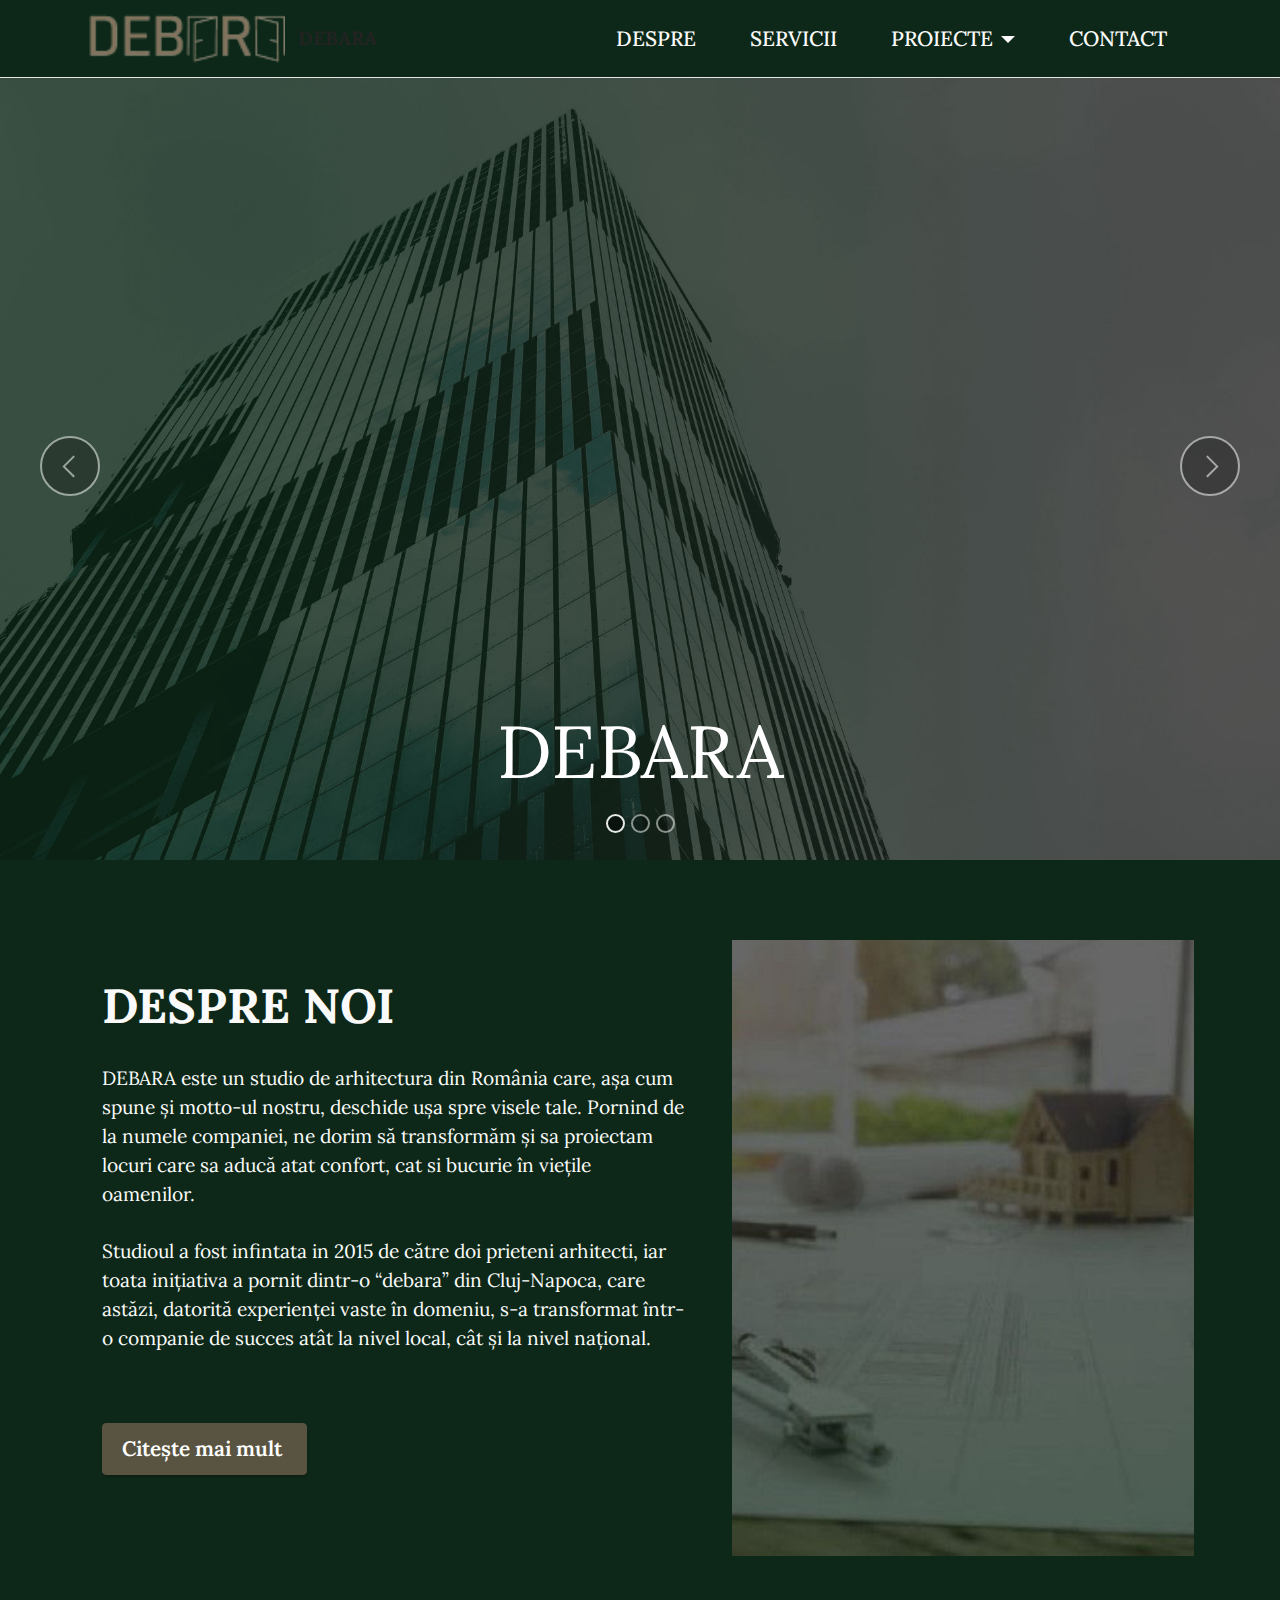
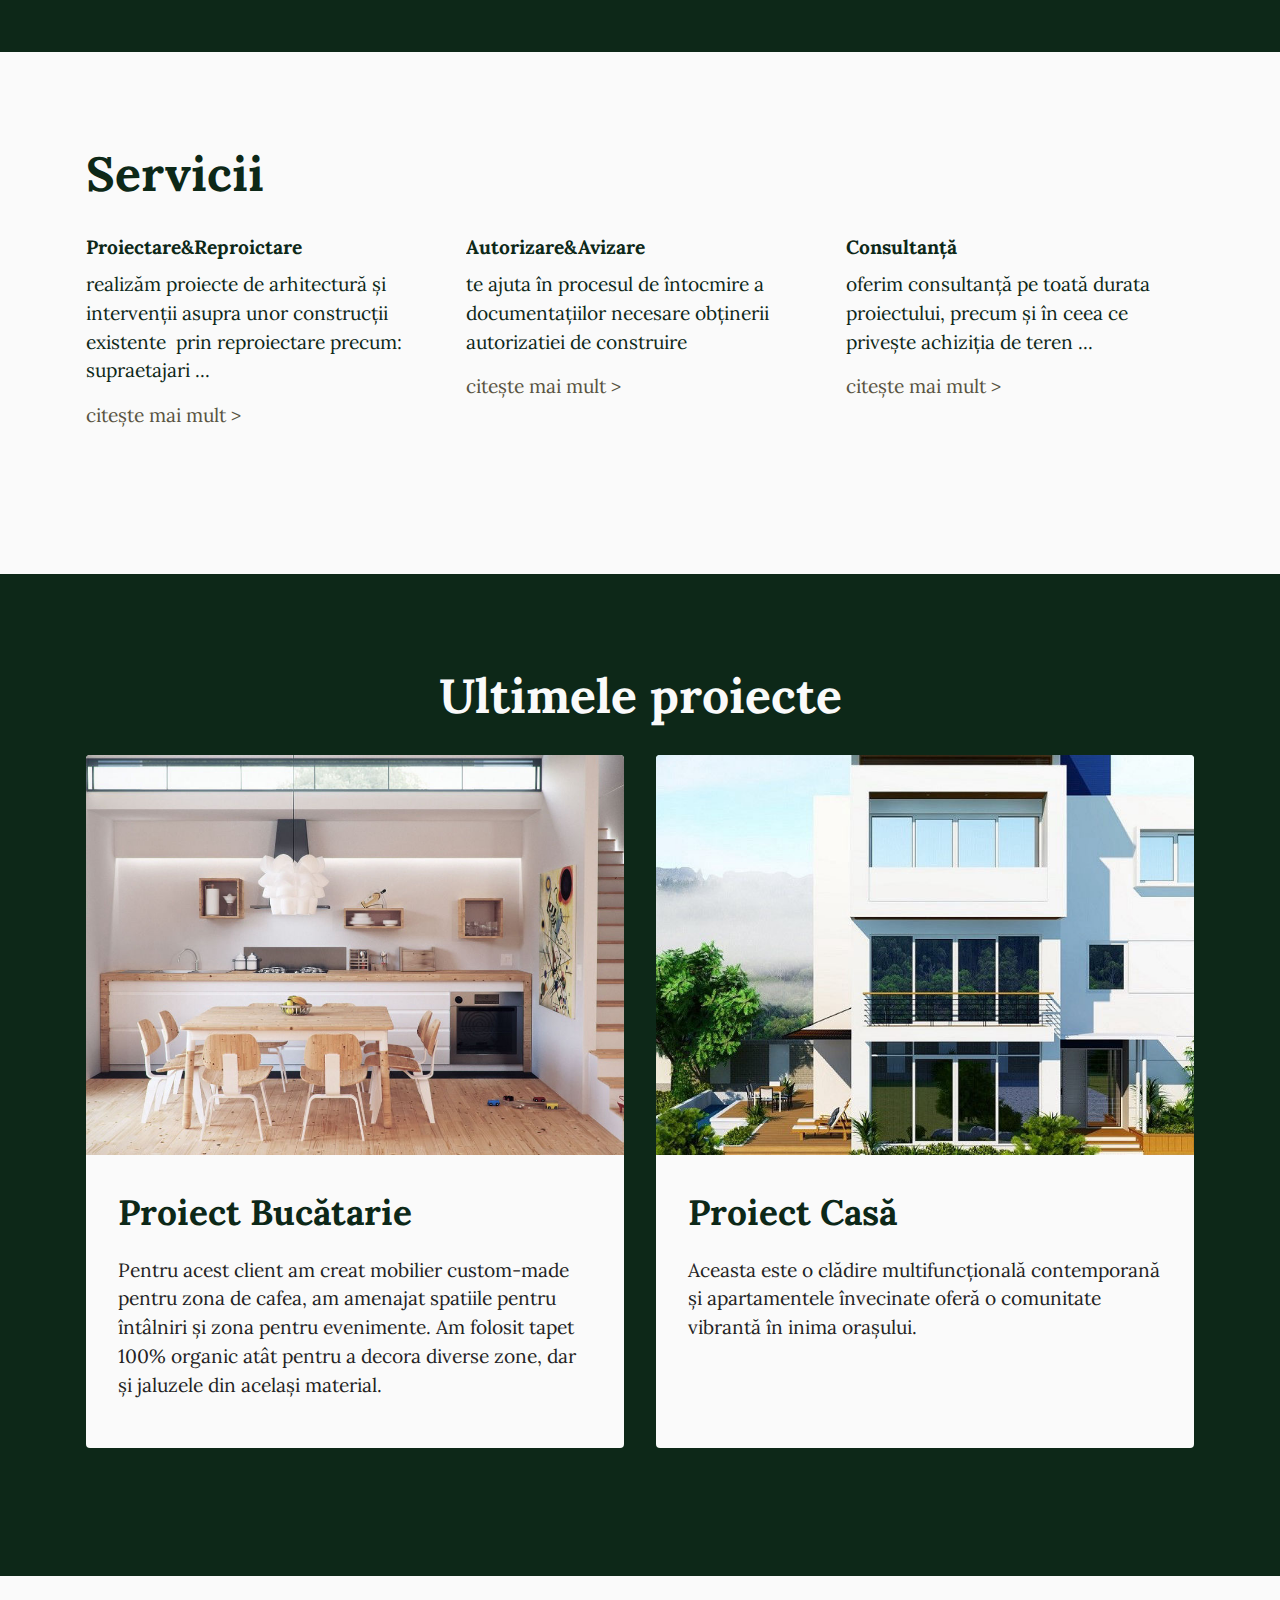
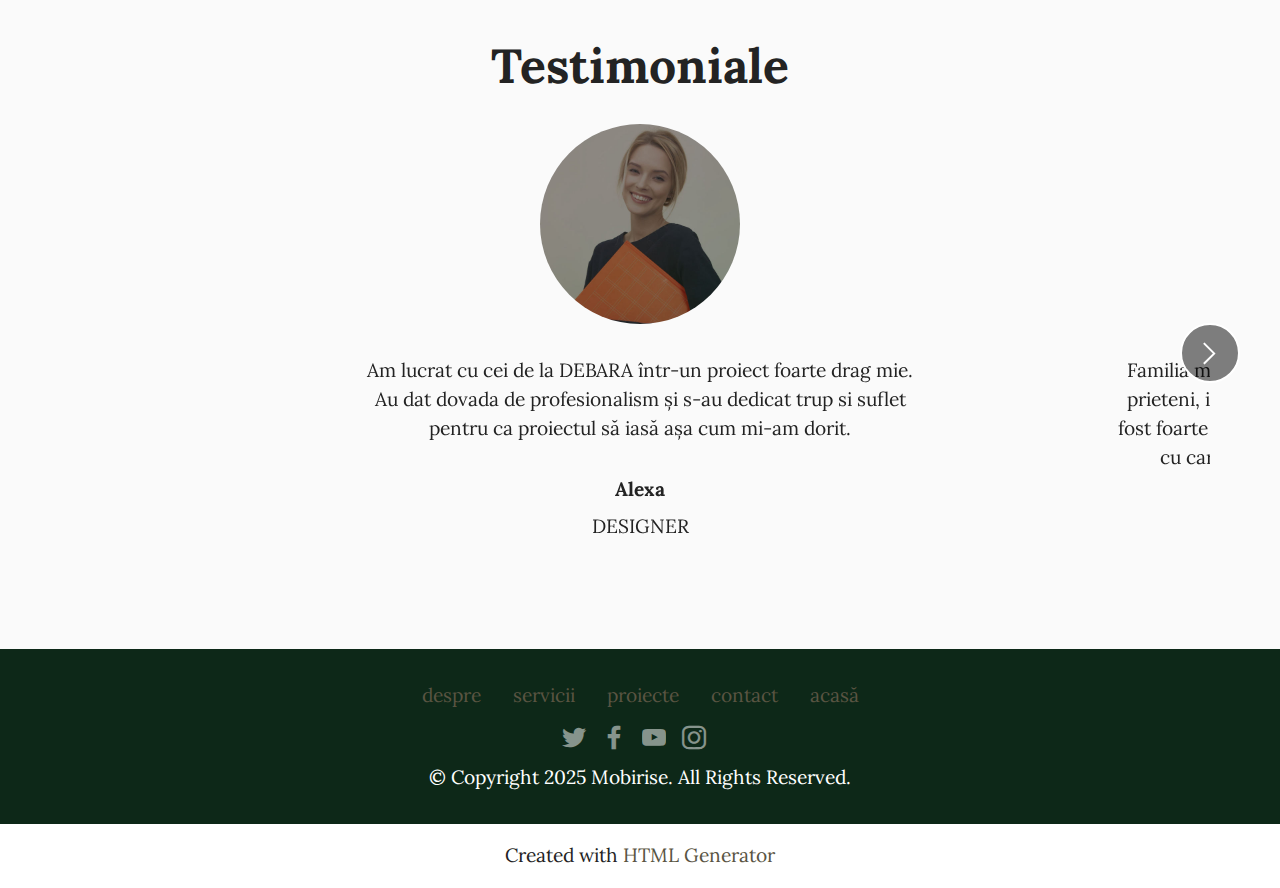
==== commit c948d895: "new changes" ====
--- a/index.html
+++ b/index.html
@@ -162,8 +162,8 @@
                         </h3>
                         <p class="mbr-text mbr-fonts-style mb-3 display-7">
                             realizăm proiecte de arhitectură și intervenții asupra unor construcții existente&nbsp; prin reproiectare precum: supraetajari ...<br></p><div class="link-wrap">
-                                <p class="link mbr-fonts-style align-left display-7"><p><a href="page2.html" class="text-primary"></a><a href="page2.html" class="text-primary">citește mai mult&nbsp;&nbsp;&gt;</a>
-                                </p></p>
+                                <p class="link mbr-fonts-style align-left display-7"><a href="page2.html" class="text-primary">citește mai mult ></a>
+                                </p>
                             </div>
                     </div>
                 </div>
@@ -346,29 +346,21 @@
                     
                     
                 <div class="soc-item">
-                        <a href="https://twitter.com/mobirise" target="_blank">
+                        <a href="https://twitter.com" target="_blank">
                             <span class="socicon-twitter socicon mbr-iconfont mbr-iconfont-social"></span>
                         </a>
                     </div><div class="soc-item">
-                        <a href="https://www.facebook.com/pages/Mobirise/1616226671953247" target="_blank">
+                        <a href="https://www.facebook.com" target="_blank">
                             <span class="socicon-facebook socicon mbr-iconfont mbr-iconfont-social"></span>
                         </a>
                     </div><div class="soc-item">
-                        <a href="https://www.youtube.com/c/mobirise" target="_blank">
+                        <a href="https://www.youtube.com" target="_blank">
                             <span class="socicon-youtube socicon mbr-iconfont mbr-iconfont-social"></span>
                         </a>
                     </div><div class="soc-item">
                         <a href="https://instagram.com" target="_blank">
                             <span class="mbr-iconfont mbr-iconfont-social socicon-instagram socicon"></span>
                         </a>
-                    </div><div class="soc-item">
-                        <a href="https://instagram.com" target="_blank">
-                            <span class="mbr-iconfont mbr-iconfont-social socicon-instagram socicon"></span>
-                        </a>
-                    </div><div class="soc-item">
-                        <a href="https://instagram.com" target="_blank">
-                            <span class="mbr-iconfont mbr-iconfont-social socicon-instagram socicon"></span>
-                        </a>
                     </div></div>
             </div>
             <div class="row row-copirayt">
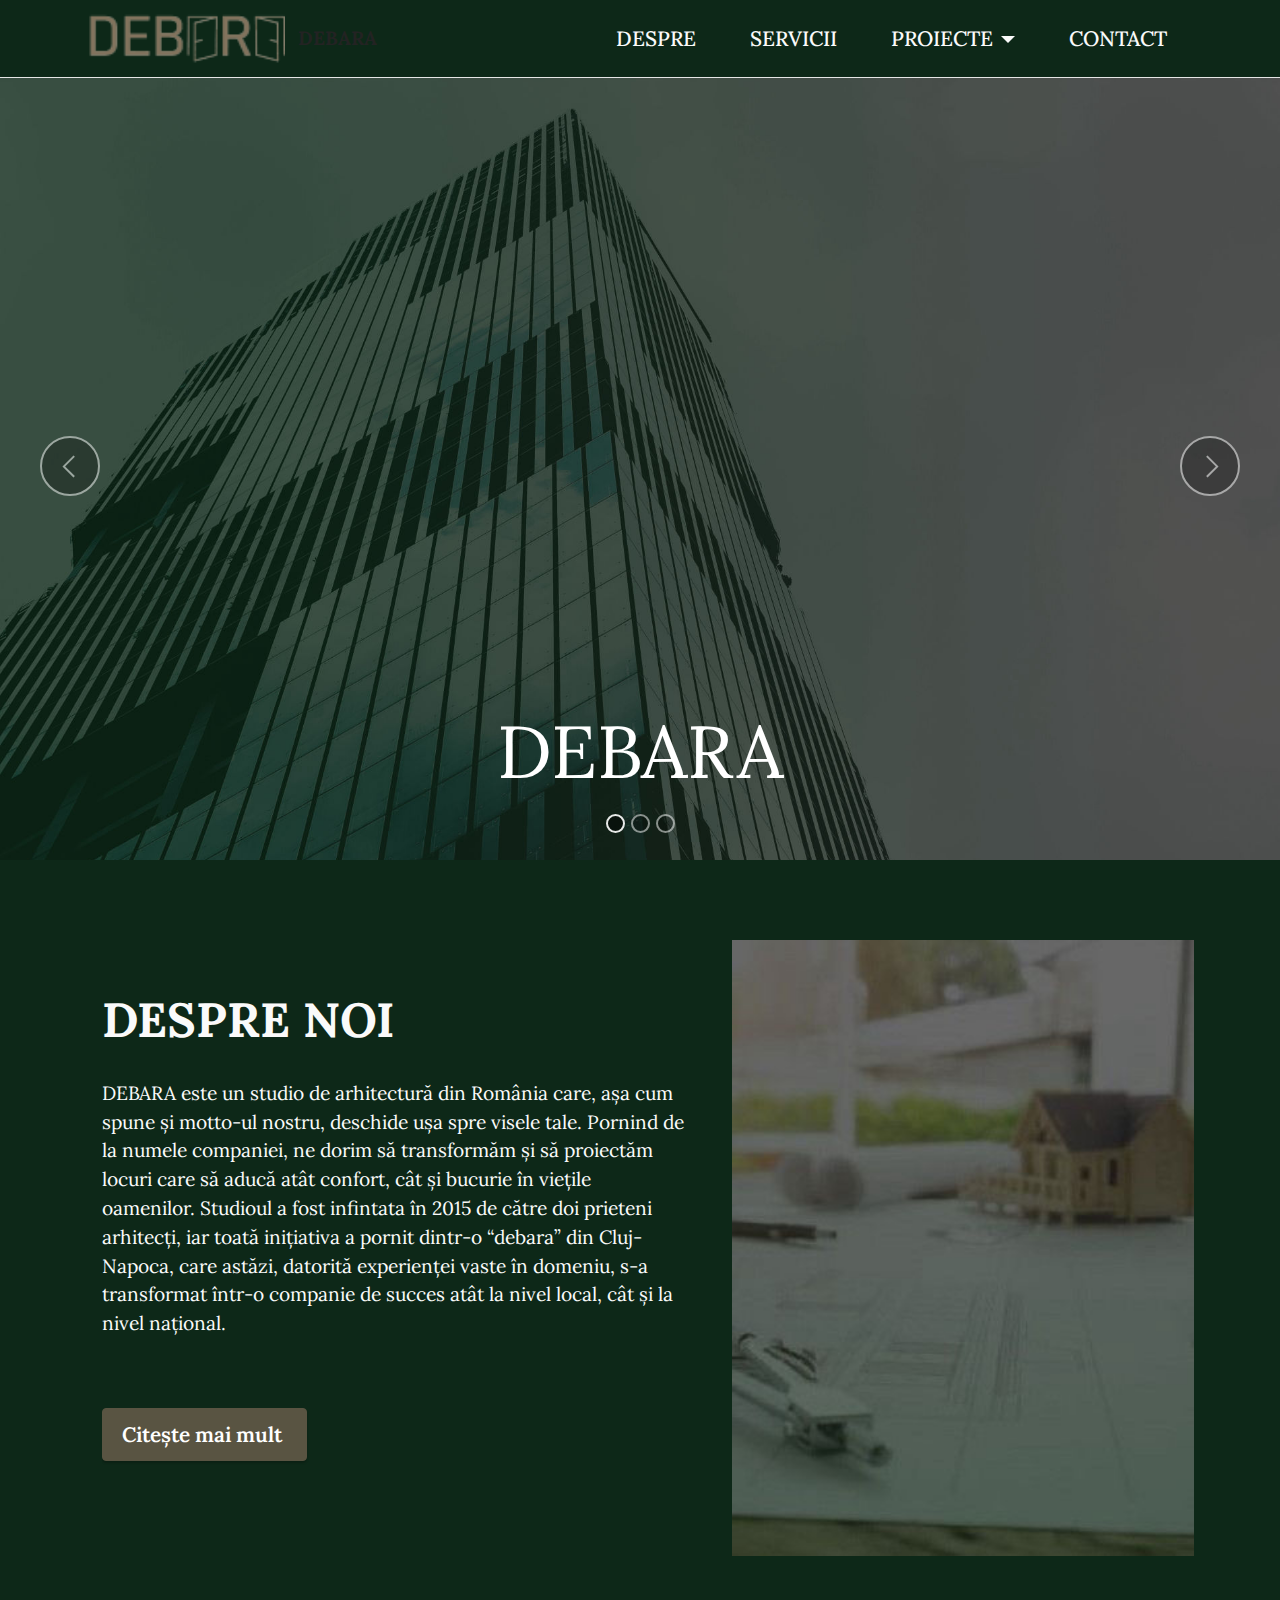
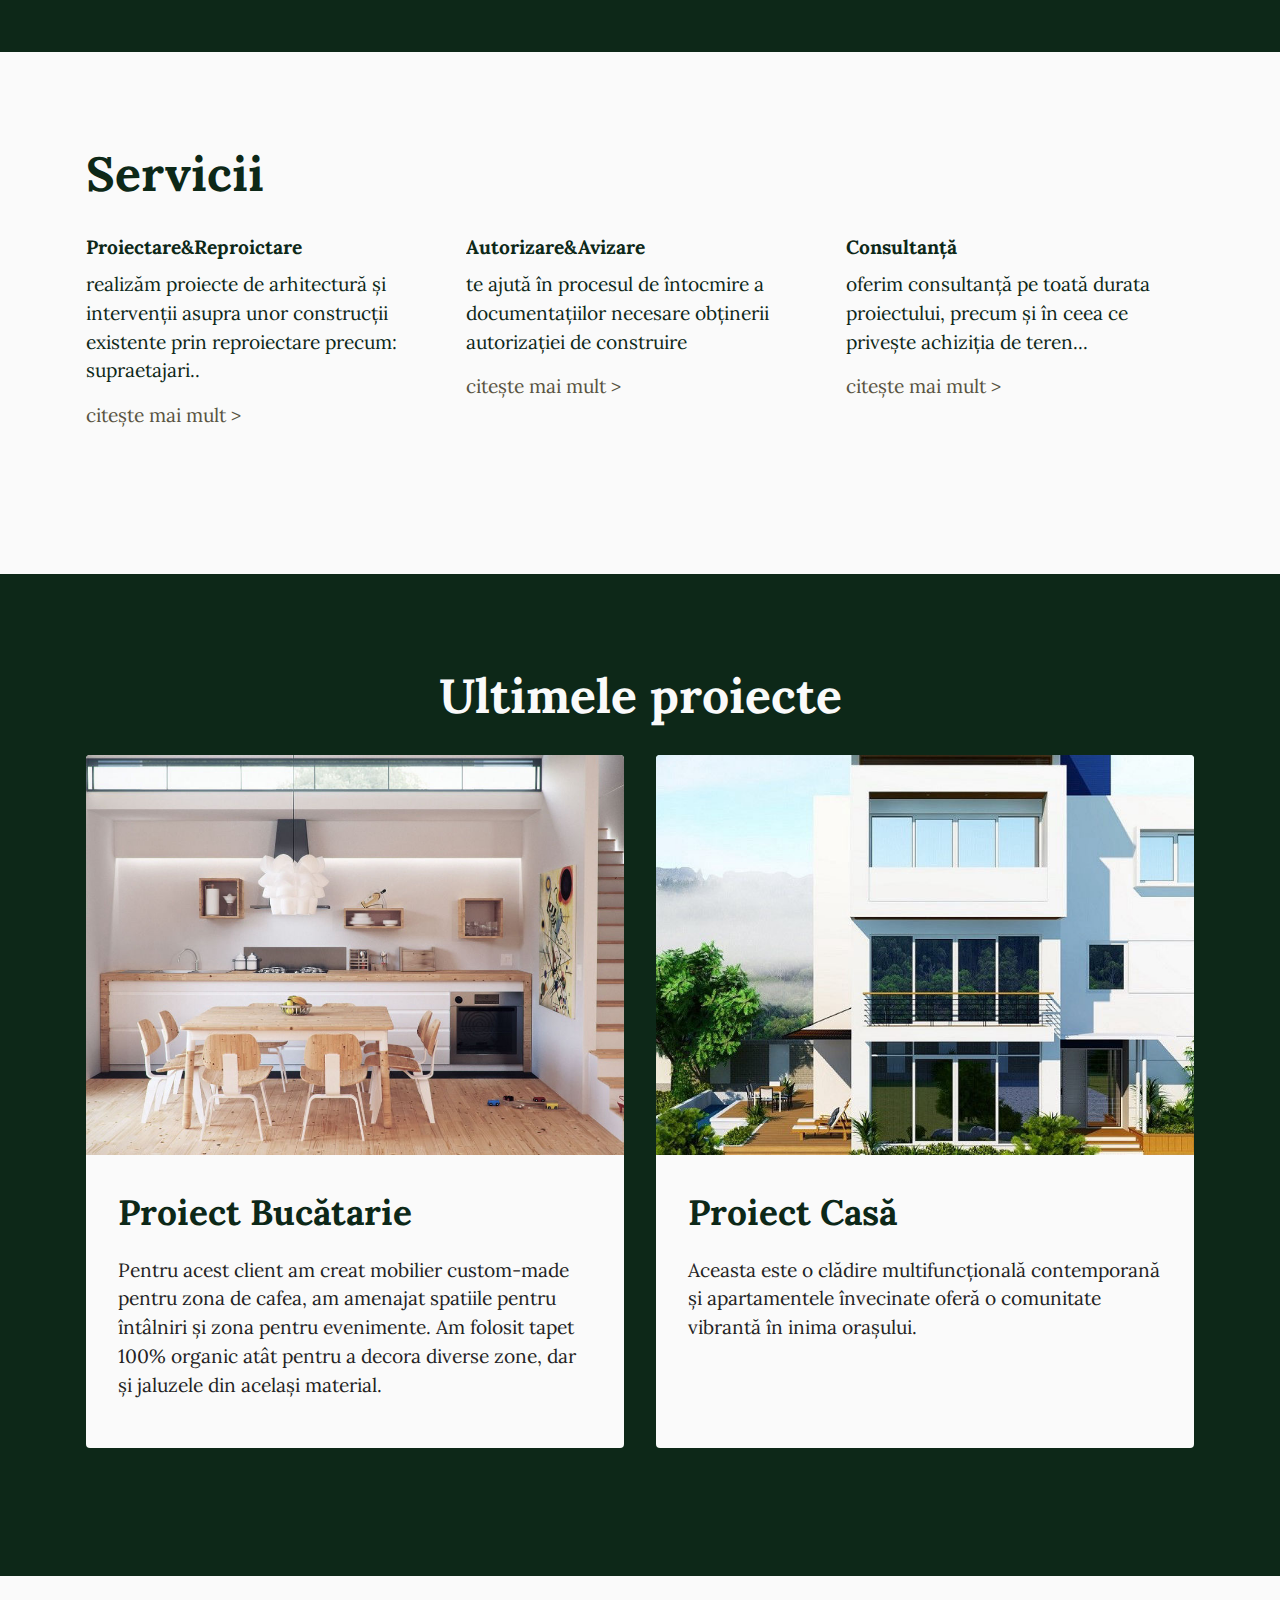
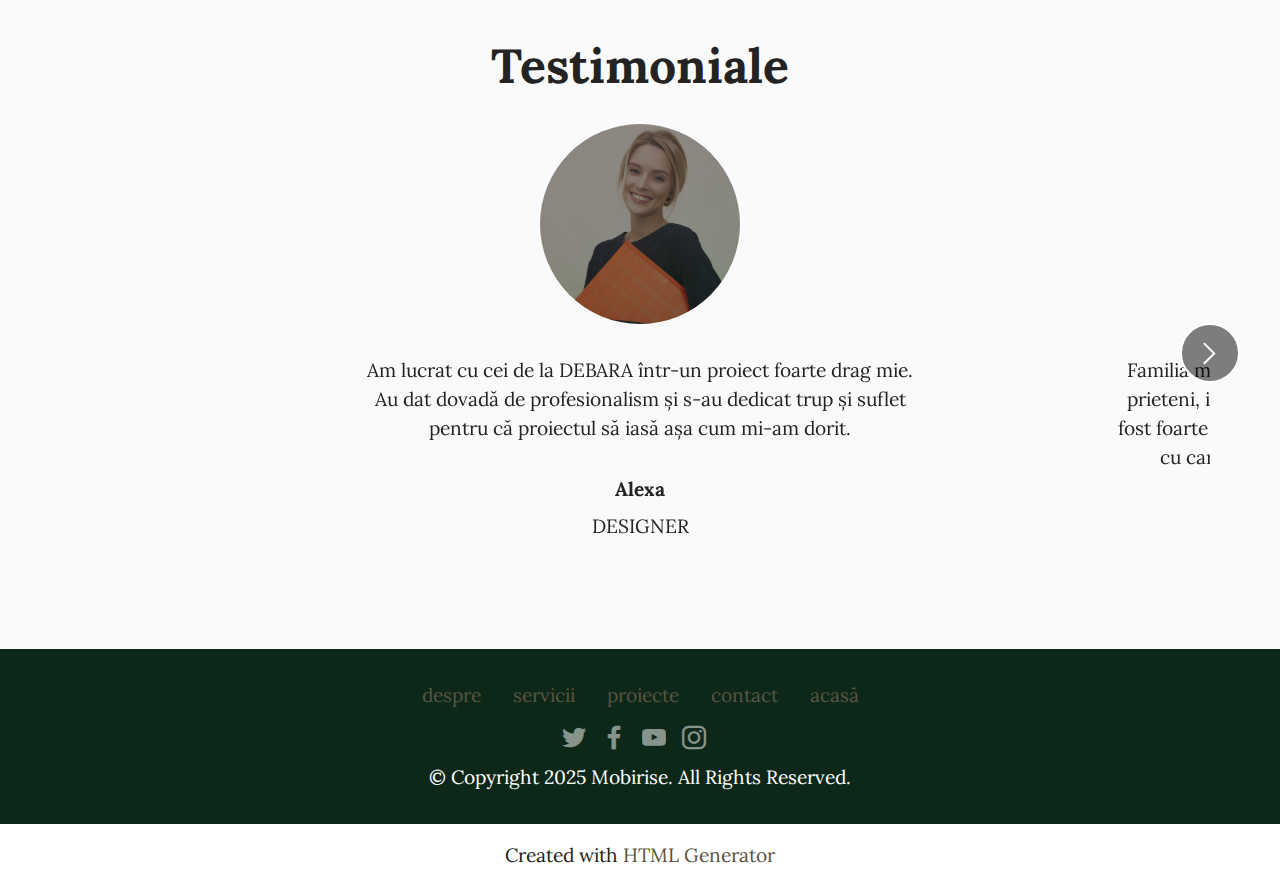
==== commit fe2c6657: "actualizare2" ====
--- a/index.html
+++ b/index.html
@@ -123,7 +123,7 @@
                     <div class="card-box">
                         <h2 class="card-title mbr-fonts-style mb-4 display-2"><strong>DESPRE NOI</strong></h2>
                         <p class="mbr-text mbr-fonts-style mb-4 display-7">
-                            DEBARA este un studio de arhitectura din România care, așa cum spune și motto-ul nostru, deschide ușa spre visele tale. Pornind de la numele companiei, ne dorim să transformăm și sa proiectam locuri care sa aducă atat confort, cat si bucurie în viețile oamenilor.<br><br>Studioul a fost infintata in 2015 de către doi prieteni arhitecti, iar toata inițiativa a pornit dintr-o “debara” din Cluj-Napoca, care astăzi, datorită experienței vaste în domeniu, s-a transformat într-o companie de succes atât la nivel local, cât și la nivel național.<br></p>
+                            DEBARA este un studio de arhitectură din România care, așa cum spune și motto-ul nostru, deschide ușa spre visele tale. Pornind de la numele companiei, ne dorim să transformăm și să proiectăm locuri care să aducă atât confort, cât și bucurie în viețile oamenilor. Studioul a fost infintata în 2015 de către doi prieteni arhitecți, iar toată inițiativa a pornit dintr-o “debara” din Cluj-Napoca, care astăzi, datorită experienței vaste în domeniu, s-a transformat într-o companie de succes atât la nivel local, cât și la nivel național.<br></p>
                         <div class="mbr-text mbr-fonts-style counter-container display-7">
                             <div><br></div>
                         </div>
@@ -161,7 +161,7 @@
                             <strong>Proiectare&amp;Reproictare</strong>
                         </h3>
                         <p class="mbr-text mbr-fonts-style mb-3 display-7">
-                            realizăm proiecte de arhitectură și intervenții asupra unor construcții existente&nbsp; prin reproiectare precum: supraetajari ...<br></p><div class="link-wrap">
+                            realizăm proiecte de arhitectură și intervenții asupra unor construcții existente  prin reproiectare precum: supraetajari..<br></p><div class="link-wrap">
                                 <p class="link mbr-fonts-style align-left display-7"><a href="page2.html" class="text-primary">citește mai mult ></a>
                                 </p>
                             </div>
@@ -175,7 +175,7 @@
                             <strong>Autorizare&amp;Avizare</strong>
                         </h3>
                         <p class="mbr-text mbr-fonts-style mb-3 display-7">
-                            te ajuta în procesul de întocmire a documentațiilor necesare obținerii autorizatiei de construire
+                            te ajută în procesul de întocmire a documentațiilor necesare obținerii autorizației de construire
                             </p><div class="link-wrap">
                                 <p class="link mbr-fonts-style align-left display-7"><a href="page2.html" class="text-primary">citește mai mult  &gt;</a></p>
                             </div>
@@ -188,7 +188,7 @@
                         <h3 class="card-title mbr-fonts-style align-left display-7">
                             <strong>Consultanță</strong></h3>
                         <p class="mbr-text mbr-fonts-style mb-3 display-7">
-                            oferim consultanță pe toată durata proiectului, precum și în ceea ce privește achiziția de teren ...</p><div class="link-wrap">
+                            oferim consultanță pe toată durata proiectului, precum și în ceea ce privește achiziția de teren...</p><div class="link-wrap">
                                 <p class="link mbr-fonts-style align-left display-7"><a href="page2.html" class="text-primary">citește mai mult  &gt;</a></p>
                             </div>
                     </div>
@@ -263,7 +263,7 @@
                                 </div>
                             </div>
                             <div class="user_text mb-4">
-                                <p class="mbr-fonts-style display-7">Am lucrat cu cei de la DEBARA într-un proiect foarte drag mie.<br>Au dat dovada de profesionalism și s-au dedicat trup si suflet pentru ca proiectul să iasă așa cum mi-am dorit.</p>
+                                <p class="mbr-fonts-style display-7">Am lucrat cu cei de la DEBARA într-un proiect foarte drag mie.<br>Au dat dovadă de profesionalism și s-au dedicat trup și suflet pentru că proiectul să iasă așa cum mi-am dorit.</p>
                             </div>
                             <div class="user_name mbr-fonts-style mb-2 display-7">
                                 <strong>Alexa</strong>
@@ -280,7 +280,7 @@
                                 </div>
                             </div>
                             <div class="user_text mb-4">
-                                <p class="mbr-fonts-style display-7">Familia mea a apelat la cei de la DEBARA la recomandarea unor prieteni, iar acum noi dorim să-i recomandam mai departe. Am fost foarte mulțumiți de serviciile oferite și de soluțiile ingenioase cu care au venit ca raspuns pentru necesitatile noastre.</p>
+                                <p class="mbr-fonts-style display-7">Familia mea a apelat la cei de la DEBARA la recomandarea unor prieteni, iar acum noi dorim să-i recomandăm mai departe. Am fost foarte mulțumiți de serviciile oferite și de soluțiile ingenioase cu care au venit că răspuns pentru necesitățile noastre.</p>
                             </div>
                             <div class="user_name mbr-fonts-style mb-2 display-7">
                                 <strong>Linda</strong>
@@ -289,7 +289,8 @@
                                 DEVELOPER
                             </div>
                         </div>
-                    </div><div class="embla__slide slider-image item" style="margin-left: 6rem; margin-right: 6rem;">
+                    </div>
+                    <div class="embla__slide slider-image item" style="margin-left: 6rem; margin-right: 6rem;">
                         <div class="user">
                             <div class="user_image">
                                 <div class="item-wrapper position-relative">
@@ -297,7 +298,7 @@
                                 </div>
                             </div>
                             <div class="user_text mb-4">
-                                <p class="mbr-fonts-style display-7">Mi-am pus toată încrederea în cei de la DEBARA pentru amenajarea interioară a atelierului meu, iar la final am rămas surprins de ceea ce au reusit să realizeze.<br></p>
+                                <p class="mbr-fonts-style display-7">Mi-am pus toată încrederea în cei de la DEBARA pentru amenajarea interioară a atelierului meu, iar la final am rămas surprins de ceea ce au reușit să realizeze.<br></p>
                             </div>
                             <div class="user_name mbr-fonts-style mb-2 display-7">
                                 <strong>Herbert</strong>
@@ -306,6 +307,26 @@
                                 ARTIST</div>
                         </div>
                     </div>
+
+                    <div class="embla__slide slider-image item active" style="margin-left: 6rem; margin-right: 6rem;">
+                        <div class="user">
+                            <div class="user_image">
+                                <div class="item-wrapper position-relative">
+                                    <img src="assets/images/who4-600x800.jpg" alt="femeie imbracata intr-o camasa neagra" data-slide-to="1" data-bs-slide-to="1">
+                                </div>
+                            </div>
+                            <div class="user_text mb-4">
+                                <p class="mbr-fonts-style display-7">Calitate, profesionalism si ingeniozitate.<br>Aceste cuvinte descriu cel mai bine experienta pe care am avut-o cu cei de la DEBARA.</p>
+                            </div>
+                            <div class="user_name mbr-fonts-style mb-2 display-7">
+                                <strong>Maria</strong>
+                            </div>
+                            <div class="user_desk mbr-fonts-style display-7">
+                                PROFESOR
+                            </div>
+                        </div>
+                    </div>
+                    
                 </div>
             </div>
             <button class="embla__button embla__button--prev">
